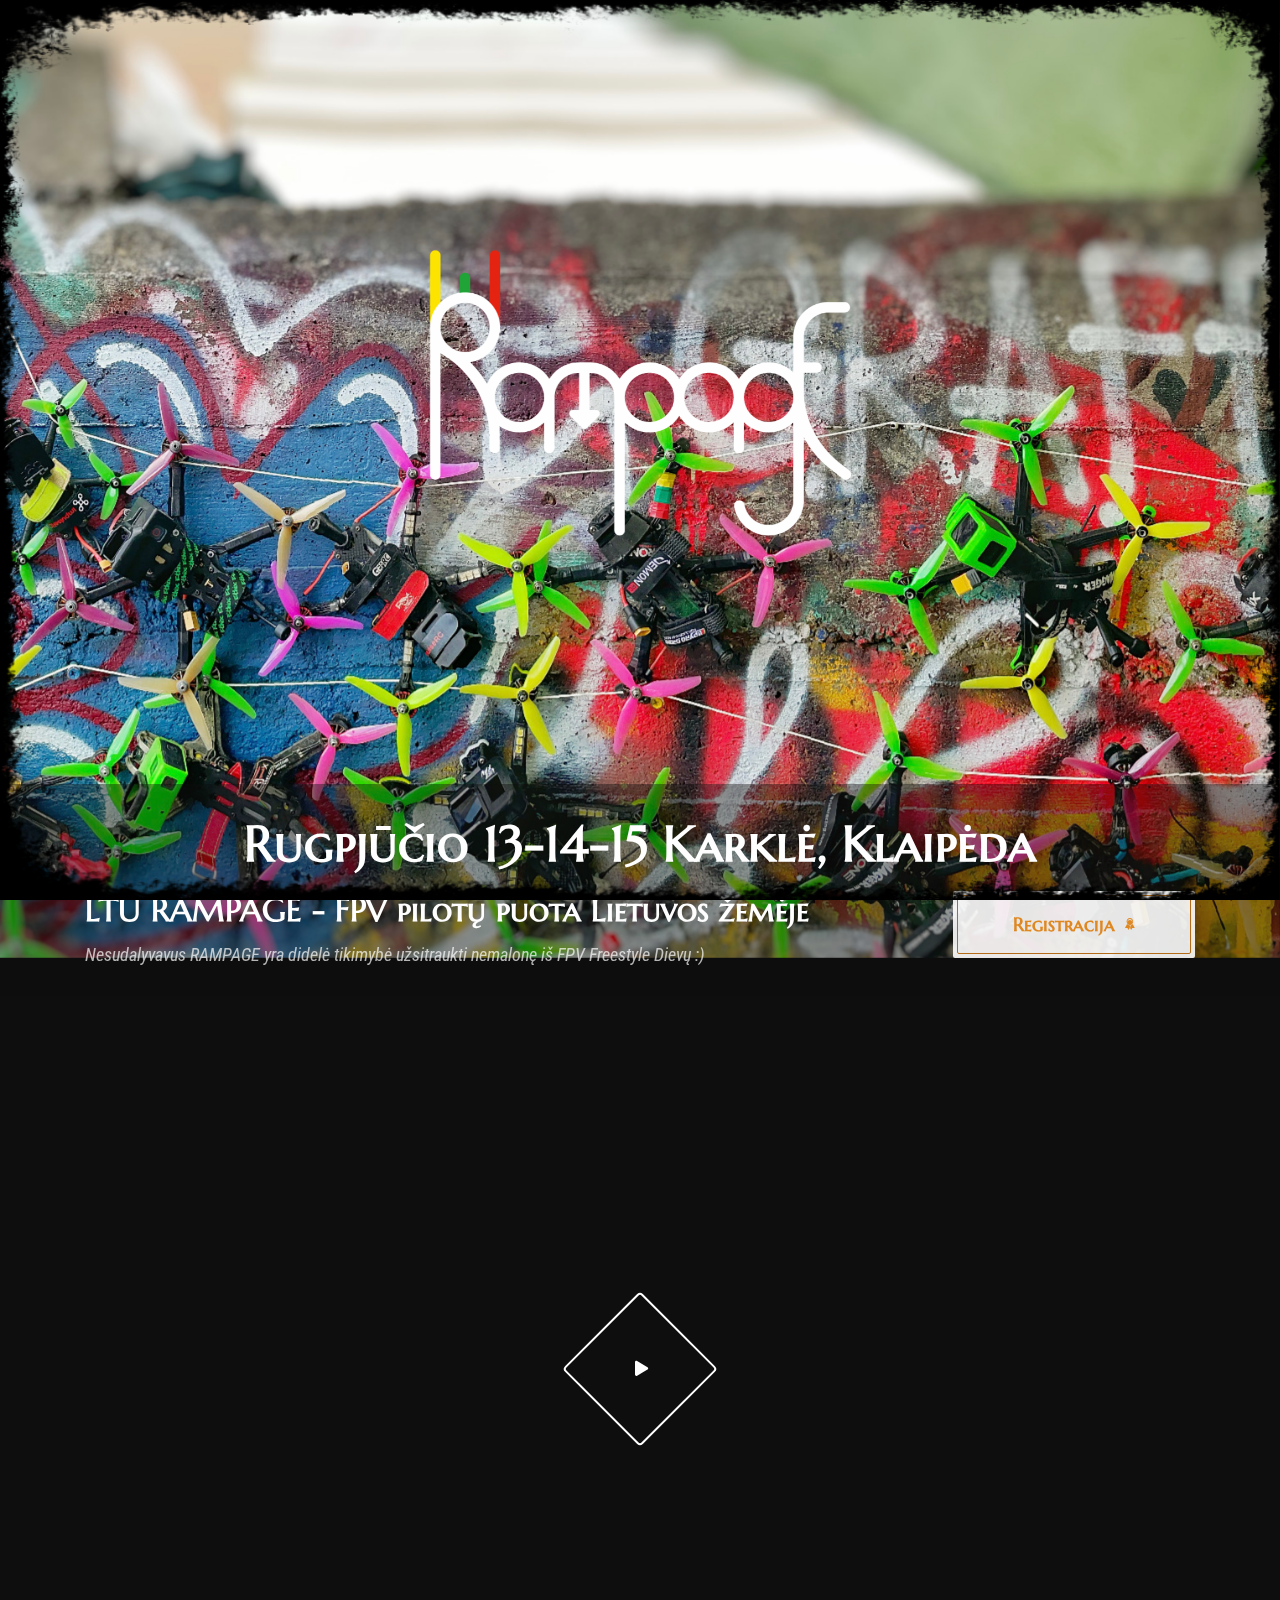
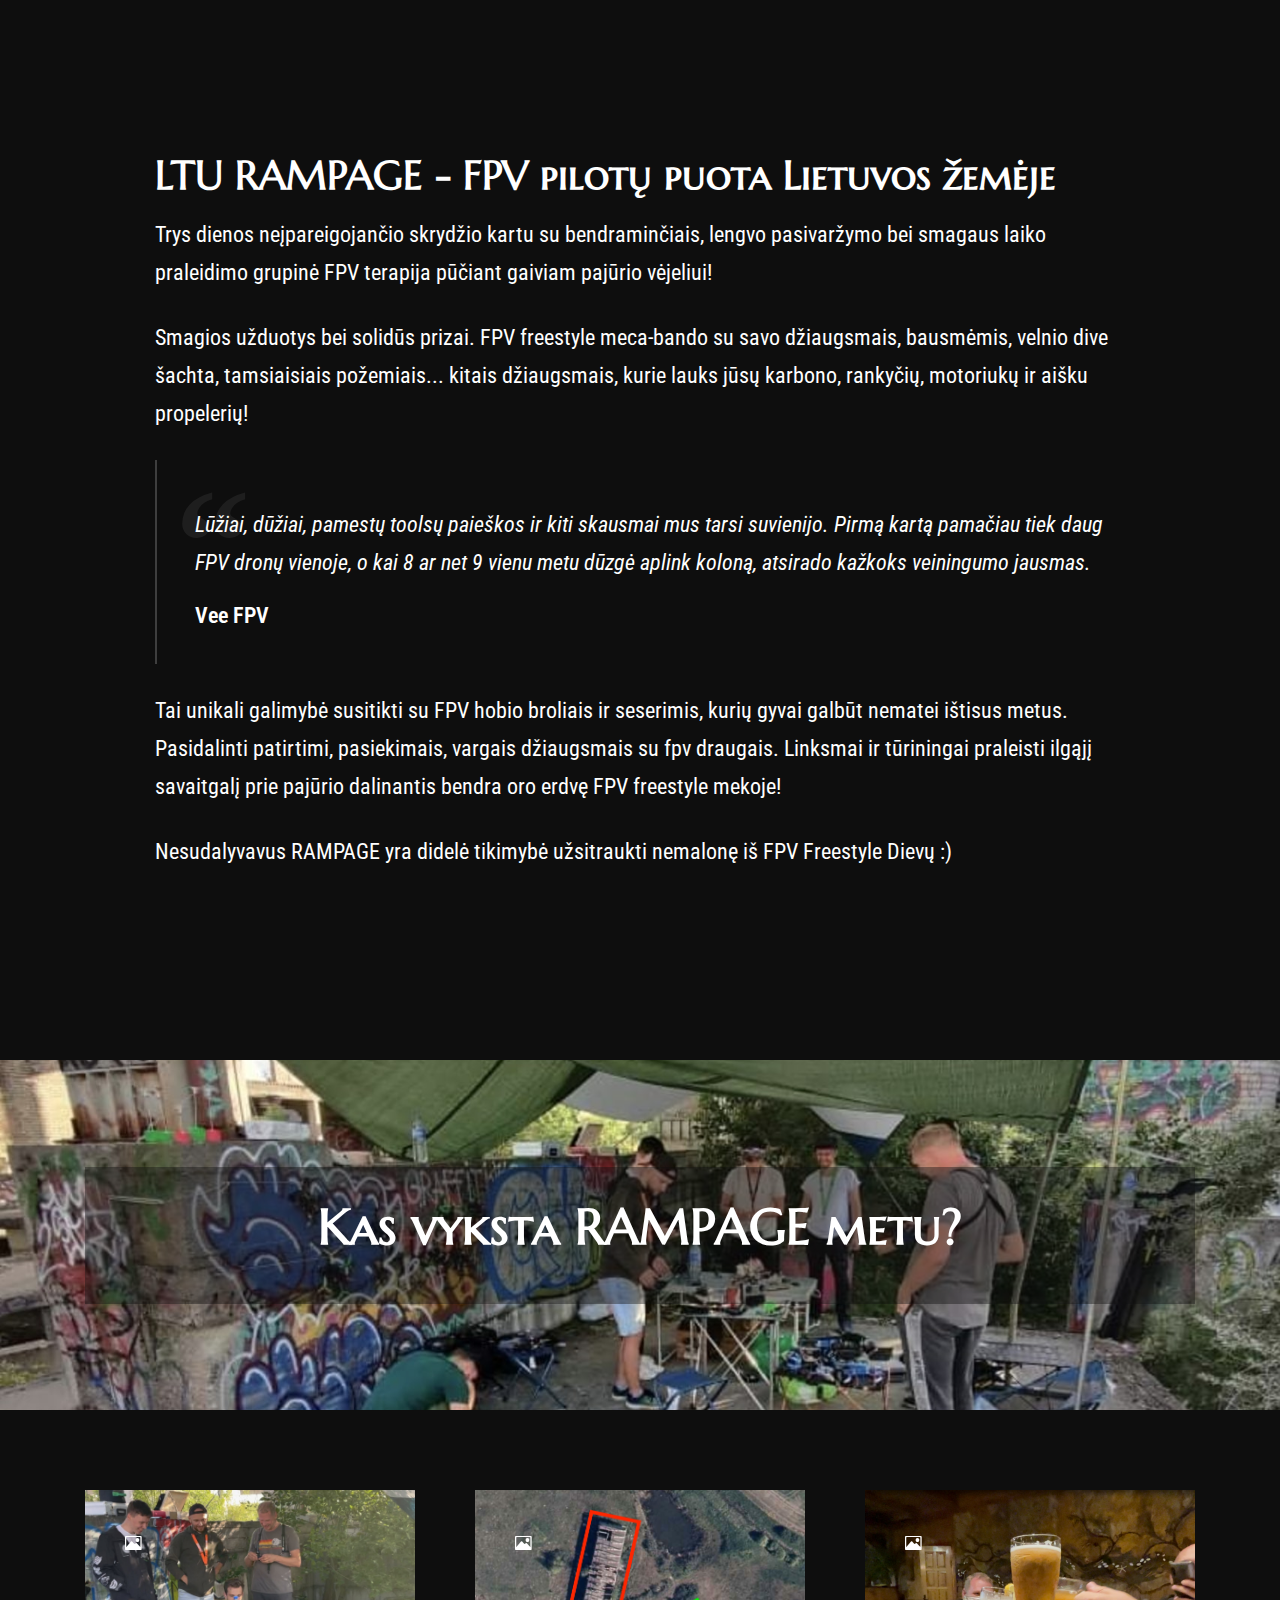
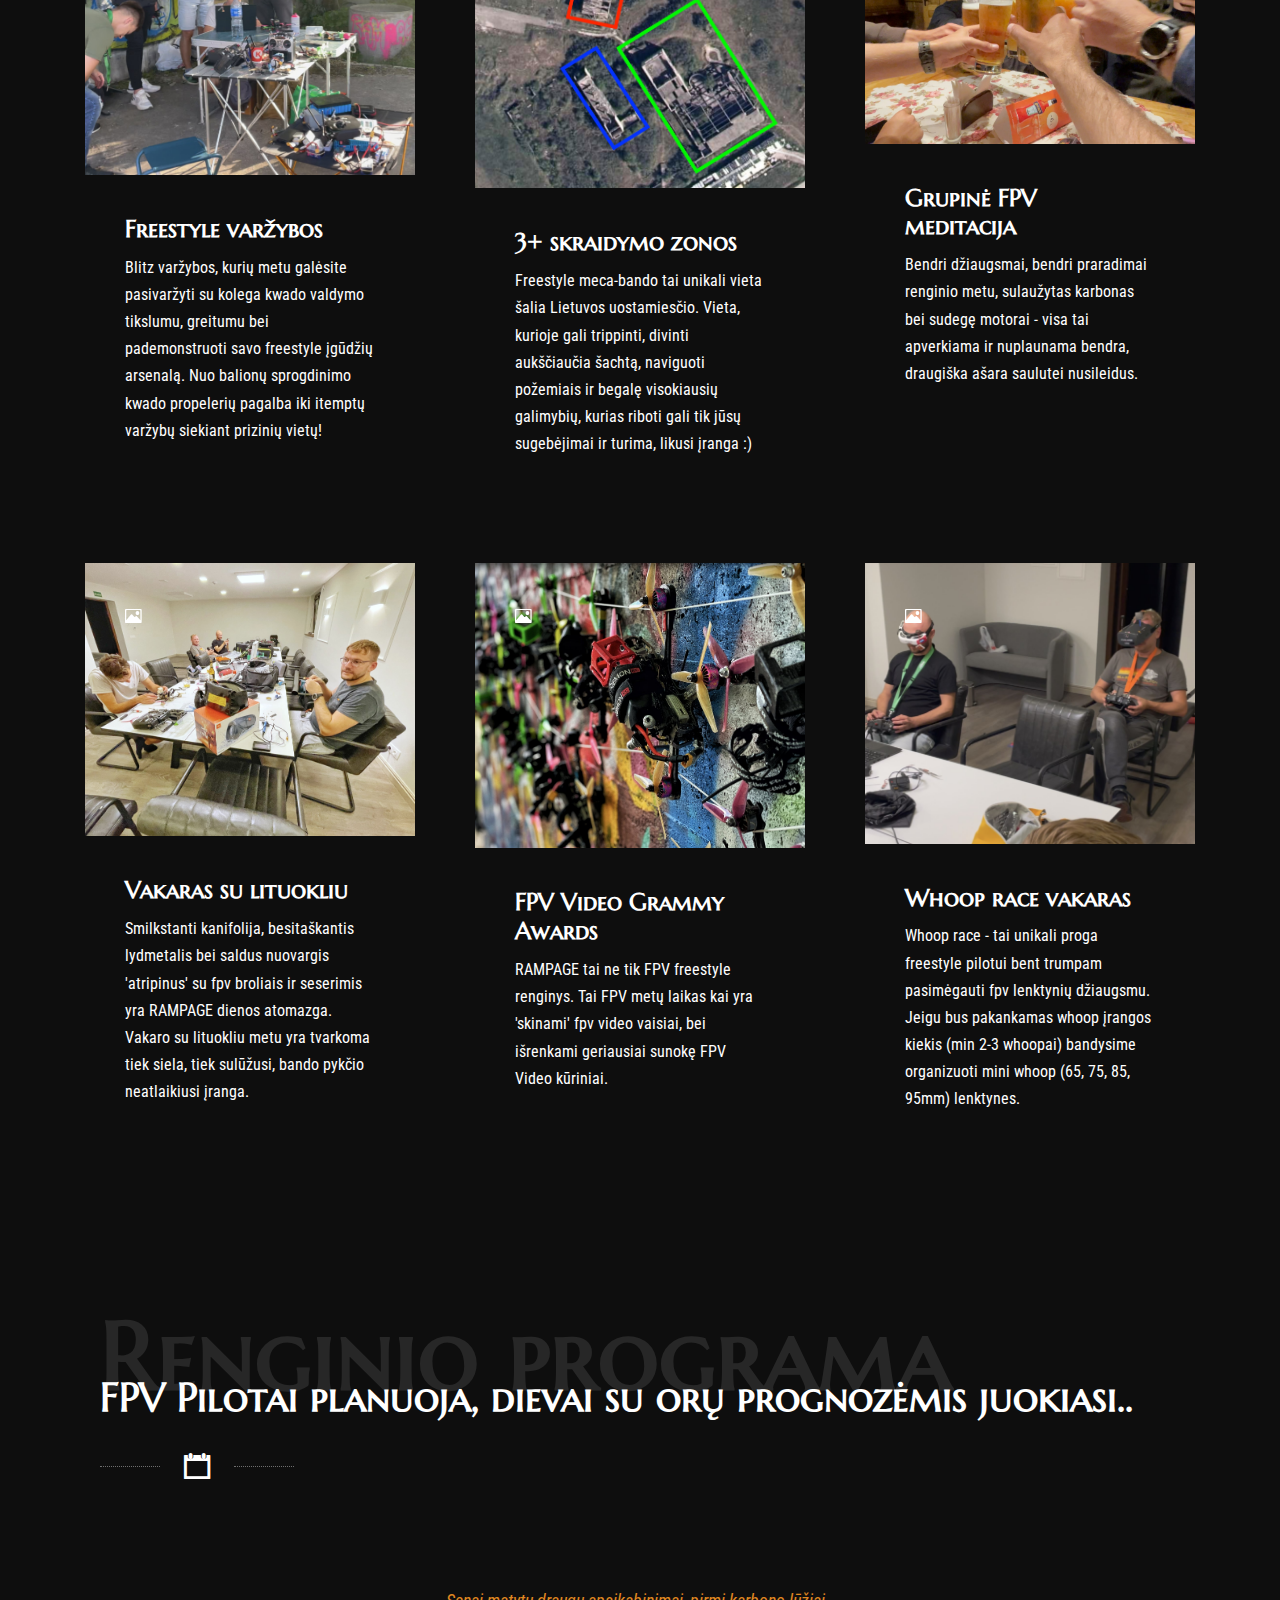
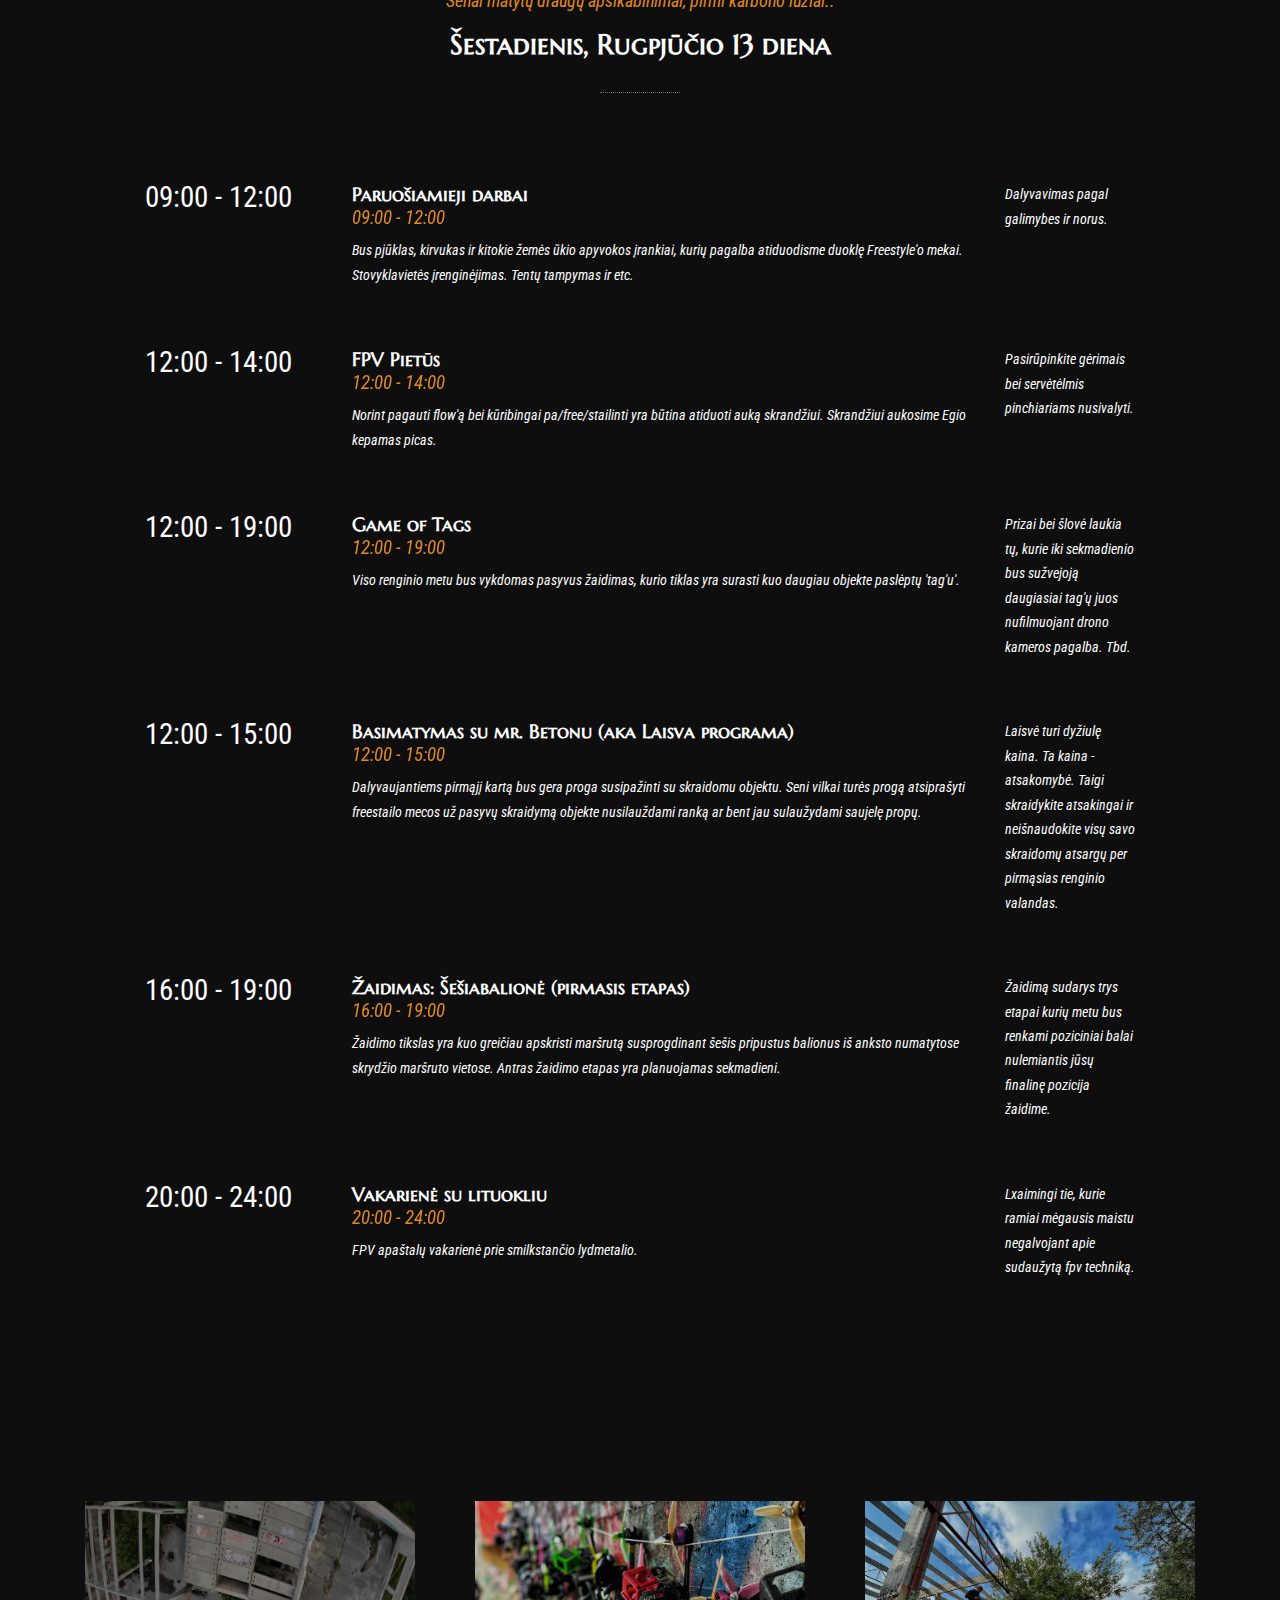
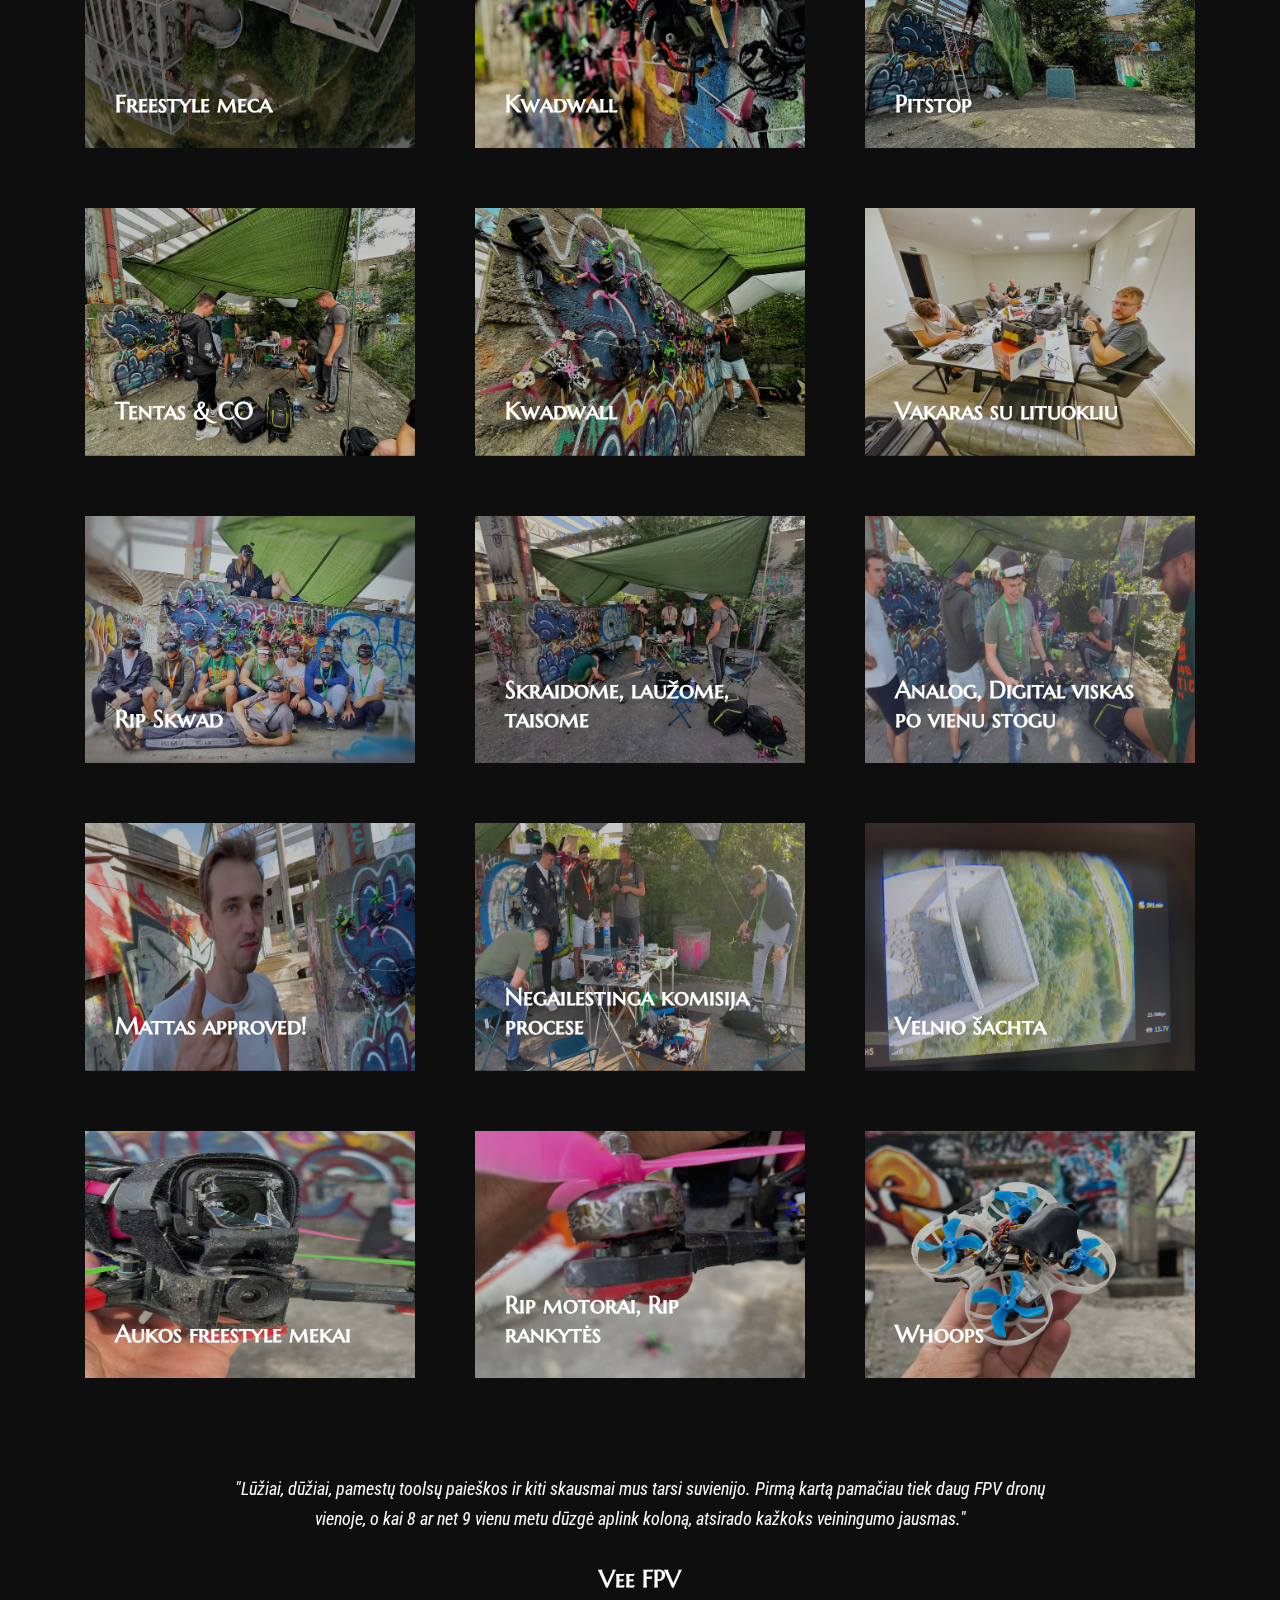
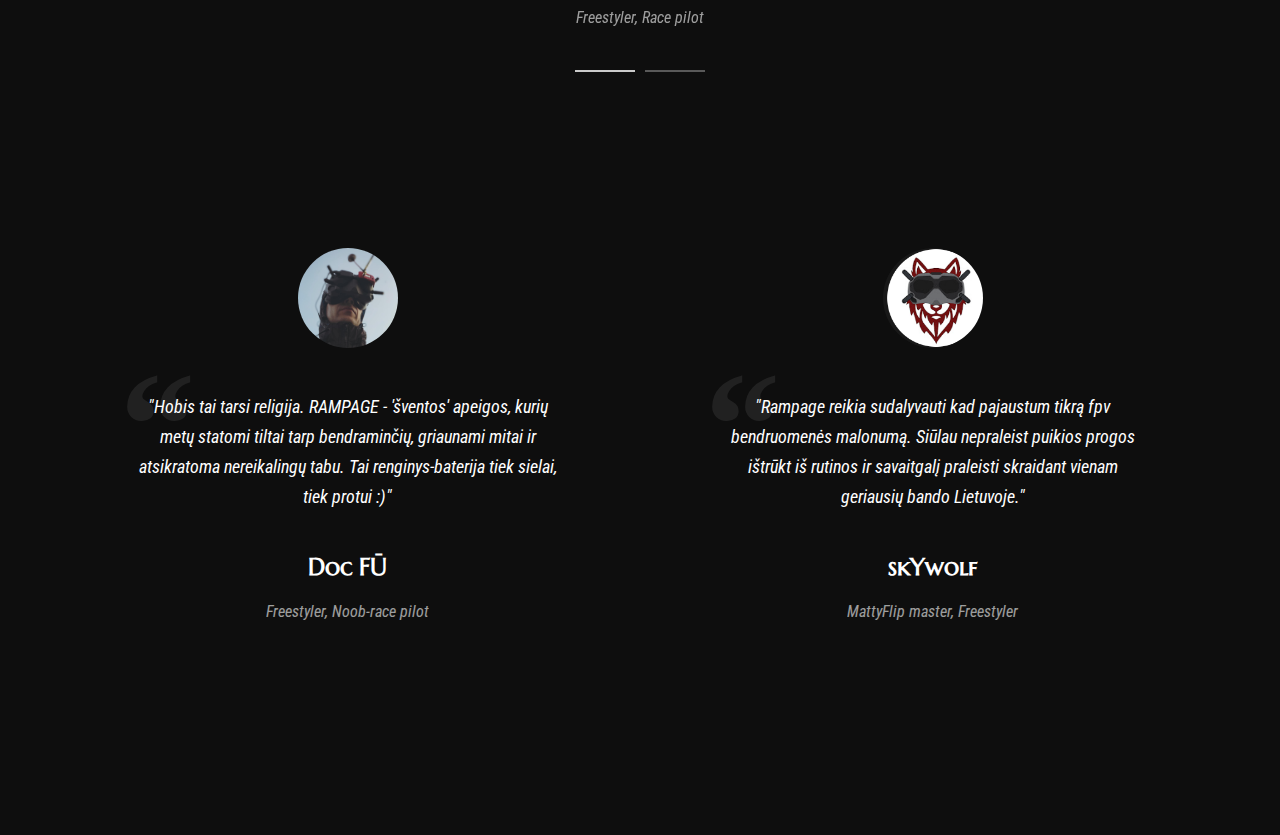
==== index.html @ 62bcc884 "added gallery" ====
<!DOCTYPE html>
<html lang="en">
    <head>
        <meta charset="utf-8">
        <meta http-equiv="X-UA-Compatible" content="IE=edge">
        <meta name="viewport" content="width=device-width, initial-scale=1">
        <meta name="description" content="">
        <meta name="author" content="_nK">
        <title>RAMPAGE2022</title>
        <link rel="icon" type="image/png" href="assets/images/favicon.png">
        <!-- START: Styles -->
        <!-- Google Fonts -->
        <link href="https://fonts.googleapis.com/css?family=Roboto+Condensed:300i,400,400i,700%7cMarcellus+SC" rel="stylesheet">
        <!-- Bootstrap -->
        <link rel="stylesheet" href="assets/vendor/bootstrap/dist/css/bootstrap.min.css">
        <!-- FontAwesome -->
        <script defer src="assets/vendor/fontawesome-free/js/all.js"></script>
        <script defer src="assets/vendor/fontawesome-free/js/v4-shims.js"></script>
        <!-- IonIcons -->
        <link rel="stylesheet" href="assets/vendor/ionicons/css/ionicons.min.css">
        <!-- Revolution Slider -->
        <link rel="stylesheet" href="assets/vendor/revolution/css/settings.css">
        <link rel="stylesheet" href="assets/vendor/revolution/css/layers.css">
        <link rel="stylesheet" href="assets/vendor/revolution/css/navigation.css">
        <!-- Flickity -->
        <link rel="stylesheet" href="assets/vendor/flickity/dist/flickity.min.css">
        <!-- Photoswipe -->
        <link rel="stylesheet" href="assets/vendor/photoswipe/dist/photoswipe.css">
        <link rel="stylesheet" href="assets/vendor/photoswipe/dist/default-skin/default-skin.css">
        <!-- DateTimePicker -->
        <link rel="stylesheet" href="assets/vendor/jquery-datetimepicker/build/jquery.datetimepicker.min.css">
        <!-- Summernote -->
        <link rel="stylesheet" href="assets/vendor/summernote/dist/summernote-bs4.css">
        <!-- GODLIKE -->
        <link rel="stylesheet" href="assets/css/godlike.css">
        <!-- Custom Styles -->
        <link rel="stylesheet" href="assets/css/custom.css">
        <!-- END: Styles -->
        <!-- jQuery -->
        <script src="assets/vendor/jquery/dist/jquery.min.js"></script>
    </head>
    <!--
    Additional Classes:
        .nk-page-boxed
-->
    <body>
        
        <div class="nk-page-background op-5" data-video="https://youtu.be/hkL0IQUJo0I" data-video-loop="true" data-video-mute="true" data-video-volume="0" data-video-start-time="0" data-video-end-time="0" data-video-pause-on-page-leave="true" style="background-image: url('assets/images/page-background.jpg');"></div>
        <!-- END: Page Background -->
        <!--
    START: Page Audio Background

    Additional Attributes:
        data-audio - URL to audio file
        data-audio-volume - audio volume (0-100)
        data-audio-autoplay - autoplay audio (true/false)
        data-audio-loop - loop audio (true/false)
        data-audio-pause-on-page-leave - pause video when the page not in focus (true/false)
-->
        <!-- END: Page Background -->
        <!-- START: Page Border -->
        <div class="nk-page-border">
            <div class="nk-page-border-t"></div>
            <div class="nk-page-border-r"></div>
            <div class="nk-page-border-b"></div>
            <div class="nk-page-border-l"></div>
        </div>
        <!-- END: Page Border -->
        <!--
    Additional Classes:
        .nk-header-opaque
-->
        <div class="nk-main">
            <!-- START: Header Title -->
            <!--
    Additional Classes:
        .nk-header-title-sm
        .nk-header-title-md
        .nk-header-title-lg
        .nk-header-title-xl
        .nk-header-title-full
        .nk-header-title-parallax
        .nk-header-title-parallax-opacity
        .nk-header-title-boxed
-->
            <div class="nk-header-title nk-header-title-lg nk-header-title-parallax nk-header-title-parallax-opacity">
                <div class="bg-image">
                    <img src="index.jpg" alt="" class="jarallax-img">
                </div>
                <div class="nk-header-table">
                    <div class="nk-header-table-cell">
                        <div class="container">
                            <div class="nk-image-box">
                                <img src="rampage-logo-white.png">
                            </div>
                        </div>
                    </div>
                </div>
                <div class="nk-header-text-bottom">
                    <div class="nk-breadcrumbs text-center">
                        <ul>
                            <h1 class="nk-sub-title-white-bg">Rugpjūčio 13-14-15
                                 Karklė, Klaipėda</h1>
                        </ul>
                    </div>
                    <div class="container">
                        <div class="row">
                            <div class="col-md-8 text-md-left">
                                <h2 class="nk-title">LTU RAMPAGE - FPV pilotų puota Lietuvos žemėje</h2>
                                <h3 class="nk-sub-title mb-0 text-white op-7">Nesudalyvavus RAMPAGE yra didelė tikimybė užsitraukti nemalonę iš FPV Freestyle Dievų :)</h3>
                            </div>
                            <div class="col-md-4 text-md-right">
                                <div class="nk-gap-2 d-md-none"></div>
                                <a href="#!" class="nk-btn nk-btn-x4 nk-btn-bg-white nk-btn-color-main-1" data-toggle="modal" data-target=".bd-example-modal-lg">
                                    <span>Registracija</span>
                                    <span class="icon"><i class="ion-ribbon-b"></i></span>
                                </a>
                            </div>
                        </div>
                    </div>
                </div>
            </div>
            <div class="nk-gap-6"></div>
            <div class="nk-gap-6"></div>
            <!-- END: Header Title -->
            <div class="container">
                <div class="row">
                    <div class="col-md-12 offset-md-0">
                        <div class="nk-blog-container nk-blog-container-offset">
                            <!-- START: Post -->
                            <div class="nk-blog-post nk-blog-post-single">
                                <div class="nk-plain-video" data-video="https://youtu.be/t2X3TTtGK7I"></div>
                                <!-- START: Post Text -->
                                <div class="nk-post-text mt-0">
                                    <h1 class="nk-sub-title-white-bg">LTU RAMPAGE - FPV pilotų puota Lietuvos žemėje</h1>
                                    
                                    <p>Trys dienos neįpareigojančio skrydžio kartu su bendraminčiais, lengvo pasivaržymo bei smagaus laiko praleidimo grupinė FPV terapija pūčiant gaiviam pajūrio vėjeliui!</p>
                                    <p>Smagios užduotys bei solidūs prizai. FPV freestyle meca-bando su savo džiaugsmais, bausmėmis, velnio dive šachta, tamsiaisiais požemiais... kitais džiaugsmais, kurie lauks jūsų karbono, rankyčių, motoriukų ir aišku propelerių!</p>
                                    <blockquote class="nk-blockquote">
                                        <div class="nk-blockquote-icon">“</div>
                                        <em>Lūžiai, dūžiai, pamestų toolsų paieškos ir kiti skausmai mus tarsi suvienijo. Pirmą kartą pamačiau tiek daug FPV dronų vienoje, o kai 8 ar net 9 vienu metu dūzgė aplink koloną, atsirado kažkoks veiningumo jausmas.</em>
                                        <div class="nk-blockquote-author">Vee FPV</div>
                                    </blockquote>
                                    <p>Tai unikali galimybė susitikti su FPV hobio broliais ir seserimis, kurių gyvai galbūt nematei ištisus metus. Pasidalinti patirtimi, pasiekimais, vargais džiaugsmais su fpv draugais. Linksmai ir tūriningai praleisti ilgąjį savaitgalį prie pajūrio dalinantis bendra oro erdvę FPV freestyle mekoje!</p>
                                    <p>Nesudalyvavus RAMPAGE yra didelė tikimybė užsitraukti nemalonę iš FPV Freestyle Dievų :)</p>
                                </div>
                                <!-- END: Comments -->
                            </div>
                            <!-- END: Post -->
                            <div class="nk-gap-4"></div>
                        </div>
                    </div>
                </div>
        </div>

        <div class="modal nk-modal fade bd-example-modal-lg" tabindex="-1" role="dialog" aria-labelledby="myLargeModalLabel" aria-hidden="true">
            <div class="modal-dialog modal-lg">
                <div class="modal-content">
                    <div class="modal-header">
                        <h4 class="modal-title nk-title" id="myLargeModalLabel">RAMPAGE 2022 Registracija</h4>
                        <button type="button" class="close" data-dismiss="modal" aria-label="Close">
                            <span class="ion-android-close"></span>
                        </button>
                    </div>
                    <div class="modal-body">
                        <blockquote class="nk-blockquote">
                            <div class="nk-blockquote-icon">“</div>
                            <em>Jeigu registracijos forma netelpa jūsų renginio ekrane, pabandykite atsidaryti formą atskirame lange paspausdami nuorodą:
                            <a href="https://forms.gle/nwpv8zDcSTe4wYtg9" target="blank" class="nav-link">https://forms.gle/nwpv8zDcSTe4wYtg9</a>      </em>  
                        </blockquote>
                        
                        <iframe src="https://docs.google.com/forms/d/e/1FAIpQLSd2x3orJkQb2RC1B3I9yXPIiezg3XnxVYIBF-ECfBvU48dRBQ/viewform?embedded=true" width="800px" height="800px" frameborder="0" marginheight="0" marginwidth="0">Loading…</iframe>
                    </div>
                </div>
            </div>
        </div>

        <div class="nk-gap-2"></div>

        <div class="nk-header-title nk-header-title-sm nk-header-title-parallax nk-header-title-parallax-opacity">
            <div class="bg-image">
                <img src="rampage_what_happens.jpg" alt="" class="jarallax-img">
            </div>
            <div class="nk-header-table">
                <div class="nk-header-table-cell">
                    <div class="container">
                        <div class="nk-header-text-bottom">
                            <div class="nk-breadcrumbs text-center">
                                <ul>
                                    <h1 class="nk-sub-title-white-bg">Kas vyksta RAMPAGE metu?</h1>
                                </ul>
                            </div>
                        </div>
                    </div>
                </div>
            </div>
        </div>

        <!-- END: Header Title -->
        <div class="container">
            <div class="nk-gap-4"></div>
            <!-- START: Posts List -->
            <div class="nk-blog-grid-3">
                <!-- START: Post -->
                <div class="nk-blog-post">
                    <div class="nk-post-thumb">
                        <div class="nk-post-type"><span class="ion-image"></span></div>
                            <img src="event_1.jpg" alt="" class="nk-img-stretch">
                        </div>
                        <div class="nk-post-content">
                        <h2 class="nk-post-title h4">
                            Freestyle varžybos
                        </h2>
                        <div class="nk-post-text">
                            <p>Blitz varžybos, kurių metu galėsite pasivaržyti su kolega kwado valdymo tikslumu, greitumu bei pademonstruoti savo freestyle įgūdžių arsenalą. Nuo balionų sprogdinimo kwado propelerių pagalba iki itemptų varžybų siekiant prizinių vietų! </p>
                        </div>
                    </div>
                </div>

                <div class="nk-blog-post">
                    <div class="nk-post-thumb">
                        <div class="nk-post-type"><span class="ion-image"></span></div>
                            <img src="event_2.jpg" alt="" class="nk-img-stretch">
                        </div>
                        <div class="nk-post-content">
                        <h2 class="nk-post-title h4">
                            3+ skraidymo zonos
                        </h2>
                        <div class="nk-post-text">
                            <p>Freestyle meca-bando tai unikali vieta šalia Lietuvos uostamiesčio. Vieta, kurioje gali trippinti, divinti aukščiaučia šachtą, naviguoti požemiais ir begalę visokiausių galimybių, kurias riboti gali tik jūsų sugebėjimai ir turima, likusi įranga :)</p>
                        </div>
                    </div>
                </div>

                <div class="nk-blog-post">
                    <div class="nk-post-thumb">
                        <div class="nk-post-type"><span class="ion-image"></span></div>
                            <img src="event_3.jpg" alt="" class="nk-img-stretch">
                        </div>
                        <div class="nk-post-content">
                        <h2 class="nk-post-title h4">
                            Grupinė FPV meditacija
                        </h2>
                        <div class="nk-post-text">
                            <p>Bendri džiaugsmai, bendri praradimai renginio metu, sulaužytas karbonas bei sudegę motorai - visa tai apverkiama ir nuplaunama bendra, draugiška ašara saulutei nusileidus.</p>
                        </div>
                    </div>
                </div>

                <div class="nk-blog-post">
                    <div class="nk-post-thumb">
                        <div class="nk-post-type"><span class="ion-image"></span></div>
                            <img src="event_4.jpg" alt="" class="nk-img-stretch">
                        </div>
                        <div class="nk-post-content">
                        <h2 class="nk-post-title h4">
                            Vakaras su lituokliu
                        </h2>
                        <div class="nk-post-text">
                            <p>Smilkstanti kanifolija, besitaškantis lydmetalis bei saldus nuovargis 'atripinus' su fpv broliais ir seserimis yra RAMPAGE dienos atomazga. Vakaro su lituokliu metu yra tvarkoma tiek siela, tiek sulūžusi, bando pykčio neatlaikiusi įranga.</p>
                        </div>
                    </div>
                </div>

                <div class="nk-blog-post">
                    <div class="nk-post-thumb">
                        <div class="nk-post-type"><span class="ion-image"></span></div>
                            <img src="event_5.jpg" alt="" class="nk-img-stretch">
                        </div>
                        <div class="nk-post-content">
                        <h2 class="nk-post-title h4">
                            FPV Video Grammy Awards
                        </h2>
                        <div class="nk-post-text">
                            <p>RAMPAGE tai ne tik FPV freestyle renginys. Tai FPV metų laikas kai yra 'skinami' fpv video vaisiai, bei išrenkami geriausiai sunokę FPV Video kūriniai.</p>
                        </div>
                    </div>
                </div>

                <div class="nk-blog-post">
                    <div class="nk-post-thumb">
                        <div class="nk-post-type"><span class="ion-image"></span></div>
                            <img src="event_6.jpg" alt="" class="nk-img-stretch">
                        </div>
                        <div class="nk-post-content">
                        <h2 class="nk-post-title h4">
                            Whoop race vakaras
                        </h2>
                        <div class="nk-post-text">
                            <p>Whoop race - tai unikali proga freestyle pilotui bent trumpam pasimėgauti fpv lenktynių džiaugsmu. Jeigu bus pakankamas whoop įrangos kiekis (min 2-3 whoopai) bandysime organizuoti mini whoop (65, 75, 85, 95mm) lenktynes.</p>
                        </div>
                    </div>
                </div>
            </div>
        </div>

            <div class="container">
                <div class="nk-box bg-dark-1 text-white">
                    <div class="nk-gap-4"></div>
                    <div class="container">
                        <div class="text-left">
                            <h2 class="nk-title-back">Renginio programa</h2>
                            <h3 class="nk-title h1">FPV Pilotai planuoja, dievai su orų prognozėmis juokiasi..</h3>
                            <div class="nk-title-sep-icon">
                                <span class="icon"><span class="ion-calendar"></span></span>
                            </div>
                        </div>
                    </div>
                </div>
                    
                <!-- Sestadienis-->
                    <div class="nk-box bg-dark-1 text-white">
                        <div class="nk-gap-4"></div>
                        <div class="container">
                            <div class="text-center">
                                <h4 class="nk-sub-title">Senai matytų draugų apsikabinimai, pirmi karbono lūžiai..</h4>
                                <h2 class="nk-title h3">Šestadienis, Rugpjūčio 13 diena</h2>
                                <div class="nk-title-sep"></div>
                            </div>
                        </div>
                    </div>
                    <!-- START: Forums List -->
                    <ul class="nk-forum">
                        <li>
                            <div class="nk-forum-icon">
                                <span class="nk-forum-count">09:00 - 12:00</span>
                            </div>
                            <div class="nk-forum-title">
                                <h3><a href="forum-topics.html">Paruošiamieji darbai</a></h3>
                                <h4 class="nk-sub-title">09:00 - 12:00</h4>
                                <div class="nk-forum-title-sub">Bus pjūklas, kirvukas ir kitokie žemės ūkio apyvokos įrankiai, kurių pagalba atiduodisme duoklę Freestyle'o mekai. Stovyklavietės įrenginėjimas. Tentų tampymas ir etc.</div>
                            </div>
                            <div class="nk-forum-activity">
                                <div class="nk-forum-activity-date"> Dalyvavimas pagal galimybes ir norus.</div>
                            </div>
                        </li>
                        <li>
                            <div class="nk-forum-icon">
                                <span class="nk-forum-count">12:00 - 14:00</span>
                            </div>
                            <div class="nk-forum-title">
                                <h3><a href="forum-topics.html">FPV Pietūs</a></h3>
                                <h4 class="nk-sub-title">12:00 - 14:00</h4>
                                <div class="nk-forum-title-sub">Norint pagauti flow'ą bei kūribingai pa/free/stailinti yra būtina atiduoti auką skrandžiui. Skrandžiui aukosime Egio kepamas picas.</div>
                            </div>
                            <div class="nk-forum-activity">
                                <div class="nk-forum-activity-date"> Pasirūpinkite gėrimais bei servėtėlmis pinchiariams nusivalyti.</div>
                            </div>
                        </li>
                        <li>
                            <div class="nk-forum-icon">
                                <span class="nk-forum-count">12:00 - 19:00</span>
                            </div>
                            <div class="nk-forum-title">
                                <h3><a href="forum-topics.html">Game of Tags</a></h3>
                                <h4 class="nk-sub-title">12:00 - 19:00</h4>
                                <div class="nk-forum-title-sub">Viso renginio metu bus vykdomas pasyvus žaidimas, kurio tiklas yra surasti kuo daugiau objekte paslėptų 'tag'u'.</div>
                            </div>
                            <div class="nk-forum-activity">
                                <div class="nk-forum-activity-date"> Prizai bei šlovė laukia tų, kurie iki sekmadienio bus sužvejoją daugiasiai tag'ų juos nufilmuojant drono kameros pagalba. Tbd.</div>
                            </div>
                        </li>
                        <li>
                            <div class="nk-forum-icon">
                                <span class="nk-forum-count">12:00 - 15:00</span>
                            </div>
                            <div class="nk-forum-title">
                                <h3><a href="forum-topics.html">Basimatymas su mr. Betonu (aka Laisva programa)</a></h3>
                                <h4 class="nk-sub-title">12:00 - 15:00</h4>
                                <div class="nk-forum-title-sub">Dalyvaujantiems pirmąjį kartą bus gera proga susipažinti su skraidomu objektu. Seni vilkai turės progą atsiprašyti freestailo mecos už pasyvų skraidymą objekte nusilauždami ranką ar bent jau sulaužydami saujelę propų.</div>
                            </div>
                            <div class="nk-forum-activity">
                                <div class="nk-forum-activity-date"> Laisvė turi dyžiulę kaina. Ta kaina - atsakomybė. Taigi skraidykite atsakingai ir neišnaudokite visų savo skraidomų atsargų per pirmąsias renginio valandas. </div>
                            </div>
                        </li>
                        <li>
                            <div class="nk-forum-icon">
                                <span class="nk-forum-count">16:00 - 19:00</span>
                            </div>
                            <div class="nk-forum-title">
                                <h3><a href="forum-topics.html">Žaidimas: Šešiabalionė (pirmasis etapas)</a></h3>
                                <h4 class="nk-sub-title">16:00 - 19:00</h4>
                                <div class="nk-forum-title-sub">Žaidimo tikslas yra kuo greičiau apskristi maršrutą susprogdinant šešis pripustus balionus iš anksto numatytose skrydžio maršruto vietose. Antras žaidimo etapas yra planuojamas sekmadieni.</div>
                            </div>
                            <div class="nk-forum-activity">
                                <div class="nk-forum-activity-date"> Žaidimą sudarys trys etapai kurių metu bus renkami poziciniai balai nulemiantis jūsų finalinę pozicija žaidime.</div>
                            </div>
                        </li>
                        <li>
                            <div class="nk-forum-icon">
                                <span class="nk-forum-count">20:00 - 24:00</span>
                            </div>
                            <div class="nk-forum-title">
                                <h3><a href="forum-topics.html">Vakarienė su lituokliu</a></h3>
                                <h4 class="nk-sub-title">20:00 - 24:00</h4>
                                <div class="nk-forum-title-sub">FPV apaštalų vakarienė prie smilkstančio lydmetalio.</div>
                            </div>
                            <div class="nk-forum-activity">
                                <div class="nk-forum-activity-date"> Lxaimingi tie, kurie ramiai mėgausis maistu negalvojant apie sudaužytą fpv techniką.</div>
                            </div>
                        </li>
                    </ul>
                    <!-- Sestadienis-->

                    <!-- Sekmadienis-->
                    
                    <!-- Sekmadienis-->

                    <!-- Pirmadienis-->
                   
                    <!-- Pirmadienis-->

                    <!-- END: Forums List -->
                    <div class="nk-gap-4"></div>
            </div>

            <div class="nk-gap-4"></div>

            <div class="container">
                <div class="row vertical-gap lg-gap">
                    <!-- START: Image Box 1 -->
                    <div class="col-md-6 col-lg-4">
                        <div class="nk-image-box-2">
                            <img src="assets/gallery/rampage_2022_gallery_00000.jpg" alt="">
                            <div class="nk-image-box-overlay nk-image-box-bottom">
                                <div>
                                    <h3 class="nk-image-box-title h4">Freestyle meca</h3>
                                </div>
                            </div>
                        </div>
                    </div>
                    <div class="col-md-6 col-lg-4">
                        <div class="nk-image-box-2">
                            <img src="assets/gallery/rampage_2022_gallery_00001.jpg" alt="">
                            <div class="nk-image-box-overlay nk-image-box-bottom">
                                <div>
                                    <h3 class="nk-image-box-title h4">Kwadwall</h3>
                                </div>
                            </div>
                        </div>
                    </div>
                    <div class="col-md-6 col-lg-4">
                        <div class="nk-image-box-2">
                            <img src="assets/gallery/rampage_2022_gallery_00002.jpg" alt="">
                            <div class="nk-image-box-overlay nk-image-box-bottom">
                                <div>
                                    <h3 class="nk-image-box-title h4">Pitstop</h3>
                                </div>
                            </div>
                        </div>
                    </div>
                    <!-- END: Image Box 1 -->
                    <!-- START: Image Box 2 -->
                    <div class="col-md-6 col-lg-4">
                        <div class="nk-image-box-2">
                            <img src="assets/gallery/rampage_2022_gallery_00004.jpg" alt="">
                            <div class="nk-image-box-overlay nk-image-box-bottom">
                                <div>
                                    <h3 class="nk-image-box-title h4">Tentas & CO</h3>
                                </div>
                            </div>
                        </div>
                    </div>
                    <div class="col-md-6 col-lg-4">
                        <div class="nk-image-box-2">
                            <img src="assets/gallery/rampage_2022_gallery_00005.jpg" alt="">
                            <div class="nk-image-box-overlay nk-image-box-bottom">
                                <div>
                                    <h3 class="nk-image-box-title h4">Kwadwall</h3>
                                </div>
                            </div>
                        </div>
                    </div>
                    <div class="col-md-6 col-lg-4">
                        <div class="nk-image-box-2">
                            <img src="assets/gallery/rampage_2022_gallery_00006.jpg" alt="">
                            <div class="nk-image-box-overlay nk-image-box-bottom">
                                <div>
                                    <h3 class="nk-image-box-title h4">Vakaras su lituokliu</h3>
                                </div>
                            </div>
                        </div>
                    </div>
                    <!-- END: Image Box 2 -->
                    <!-- START: Image Box 3 -->
                    <div class="col-md-6 col-lg-4">
                        <div class="nk-image-box-2">
                            <img src="assets/gallery/rampage_2022_gallery_00007.jpg" data-from='1.1' alt="">
                            <div class="nk-image-box-overlay nk-image-box-bottom">
                                <div>
                                    <h3 class="nk-image-box-title h4">Rip Skwad</h3>
                                </div>
                            </div>
                        </div>
                    </div>
                    <div class="col-md-6 col-lg-4">
                        <div class="nk-image-box-2">
                            <img src="assets/gallery/rampage_2022_gallery_00008.jpg" data-from='1.1' alt="">
                            <div class="nk-image-box-overlay nk-image-box-bottom">
                                <div>
                                    <h3 class="nk-image-box-title h4">Skraidome, laužome, taisome</h3>
                                </div>
                            </div>
                        </div>
                    </div>
                    <div class="col-md-6 col-lg-4">
                        <div class="nk-image-box-2">
                            <img src="assets/gallery/rampage_2022_gallery_00009.jpg" data-from='1.1' alt="">
                            <div class="nk-image-box-overlay nk-image-box-bottom">
                                <div>
                                    <h3 class="nk-image-box-title h4">Analog, Digital viskas po vienu stogu</h3>
                                </div>
                            </div>
                        </div>
                    </div>
                    <!-- END: Image Box 3 -->
                    <!-- START: Image Box 4 -->
                    <div class="col-md-6 col-lg-4">
                        <div class="nk-image-box-2">
                            <img src="assets/gallery/rampage_2022_gallery_00010.jpg" data-from='1.1' alt="">
                            <div class="nk-image-box-overlay nk-image-box-bottom">
                                <div>
                                    <h3 class="nk-image-box-title h4">Mattas approved!</h3>
                                </div>
                            </div>
                        </div>
                    </div>
                    <div class="col-md-6 col-lg-4">
                        <div class="nk-image-box-2">
                            <img src="assets/gallery/rampage_2022_gallery_00011.jpg" data-from='1.1' alt="">
                            <div class="nk-image-box-overlay nk-image-box-bottom">
                                <div>
                                    <h3 class="nk-image-box-title h4">Negailestinga komisija procese</h3>
                                </div>
                            </div>
                        </div>
                    </div>
                    <div class="col-md-6 col-lg-4">
                        <div class="nk-image-box-2">
                            <img src="assets/gallery/rampage_2022_gallery_00012.jpg" data-from='1.1' alt="">
                            <div class="nk-image-box-overlay nk-image-box-bottom">
                                <div>
                                    <h3 class="nk-image-box-title h4">Velnio šachta</h3>
                                </div>
                            </div>
                        </div>
                    </div>
                    <!-- END: Image Box 4 -->
                    <!-- START: Image Box 6 -->
                    <div class="col-md-6 col-lg-4">
                        <div class="nk-image-box-2">
                            <img src="assets/gallery/rampage_2022_gallery_00013.jpg" data-from='1.1' alt="">
                            <div class="nk-image-box-overlay nk-image-box-bottom">
                                <div>
                                    <h3 class="nk-image-box-title h4">Aukos freestyle mekai</h3>
                                </div>
                            </div>
                        </div>
                    </div>
                    <div class="col-md-6 col-lg-4">
                        <div class="nk-image-box-2">
                            <img src="assets/gallery/rampage_2022_gallery_00014.jpg" data-from='1.1' alt="">
                            <div class="nk-image-box-overlay nk-image-box-bottom">
                                <div>
                                    <h3 class="nk-image-box-title h4">Rip motorai, Rip rankytės</h3>
                                </div>
                            </div>
                        </div>
                    </div>
                    <div class="col-md-6 col-lg-4">
                        <div class="nk-image-box-2">
                            <img src="assets/gallery/rampage_2022_gallery_00015.jpg" data-from='1.1' alt="">
                            <div class="nk-image-box-overlay nk-image-box-bottom">
                                <div>
                                    <h3 class="nk-image-box-title h4">Whoops</h3>
                                </div>
                            </div>
                        </div>
                    </div>
                    <!-- END: Image Box 6 -->
                </div>
            </div>

        <!-- END: Header Title -->
        <div class="nk-box">
            <div class="nk-gap-4"></div>
            <div class="nk-carousel-2 nk-carousel-x1" data-autoplay="12000" data-dots="true">
                <div class="nk-carousel-inner">
                    <div>
                        <div>
                            <div class="row">
                                <div class="col-md-8 offset-md-2">
                                    <blockquote class="nk-testimonial">
                                        <div class="nk-testimonial-body">
                                            <em>"Lūžiai, dūžiai, pamestų toolsų paieškos ir kiti skausmai mus tarsi suvienijo. Pirmą kartą pamačiau tiek daug FPV dronų vienoje, o kai 8 ar net 9 vienu metu dūzgė aplink koloną, atsirado kažkoks veiningumo jausmas."</em>
                                        </div>
                                        <div class="nk-testimonial-name h4">Vee FPV</div>
                                        <div class="nk-testimonial-source">Freestyler, Race pilot</div>
                                    </blockquote>
                                </div>
                            </div>
                        </div>
                    </div>
                    <div>
                        <div>
                            <div class="row">
                                <div class="col-md-8 offset-md-2">
                                    <blockquote class="nk-testimonial">
                                        <div class="nk-testimonial-body">
                                            <em>"Na bus blogai jeigu suvažiuos 20 snukių, tada nepaskraidysim"</em>
                                        </div>
                                        <div class="nk-testimonial-name h4">Saulius FPV</div>
                                        <div class="nk-testimonial-source">Freestyler</div>
                                    </blockquote>
                                </div>
                            </div>
                        </div>
                    </div>
                </div>
            </div>
            <div class="nk-gap-4"></div>
        </div>

        <div class="nk-box">
            <div class="nk-gap-4"></div>
            <div class="container">
                <div class="row vertical-gap lg-gap">
                    <div class="col-md-6">
                        <blockquote class="nk-testimonial-2">
                            <div class="nk-testimonial-photo" style="background-image: url('docfu.jpeg');"></div>
                            <div class="nk-testimonial-body">
                                <em>"Hobis tai tarsi religija. RAMPAGE - 'šventos' apeigos, kurių metų statomi tiltai tarp bendraminčių, griaunami mitai ir atsikratoma nereikalingų tabu. Tai renginys-baterija tiek sielai, tiek protui :)"</em>
                            </div>
                            <div class="nk-testimonial-name h4">Doc FŪ</div>
                            <div class="nk-testimonial-source">Freestyler, Noob-race pilot</div>
                        </blockquote>
                    </div>
                    <div class="col-md-6">
                        <blockquote class="nk-testimonial-2">
                            <div class="nk-testimonial-photo" style="background-image: url('matas.png');"></div>
                            <div class="nk-testimonial-body">
                                <em>"Rampage reikia sudalyvauti kad pajaustum tikrą fpv bendruomenės malonumą. Siūlau nepraleist puikios progos ištrūkt iš rutinos ir savaitgalį praleisti skraidant vienam geriausių bando Lietuvoje."</em>
                            </div>
                            <div class="nk-testimonial-name h4">skYwolf</div>
                            <div class="nk-testimonial-source">MattyFlip master, Freestyler</div>
                        </blockquote>
                    </div>
                </div>
            </div>
            <div class="nk-gap-4"></div>
            <div class="nk-gap-4"></div>
        </div>
    
        <!-- START: Scripts -->
        <!-- Object Fit Polyfill -->
        <script src="assets/vendor/object-fit-images/dist/ofi.min.js"></script>
        <!-- GSAP -->
        <script src="assets/vendor/gsap/dist/gsap.min.js"></script>
        <script src="assets/vendor/gsap/dist/ScrollToPlugin.min.js"></script>
        <!-- Popper -->
        <script src="assets/vendor/popper.js/dist/umd/popper.min.js"></script>
        <!-- Bootstrap -->
        <script src="assets/vendor/bootstrap/dist/js/bootstrap.min.js"></script>
        <!-- Sticky Kit -->
        <script src="assets/vendor/sticky-kit/dist/sticky-kit.min.js"></script>
        <!-- Jarallax -->
        <script src="assets/vendor/jarallax/dist/jarallax.min.js"></script>
        <script src="assets/vendor/jarallax/dist/jarallax-video.min.js"></script>
        <!-- imagesLoaded -->
        <script src="assets/vendor/imagesloaded/imagesloaded.pkgd.min.js"></script>
        <!-- Flickity -->
        <script src="assets/vendor/flickity/dist/flickity.pkgd.min.js"></script>
        <!-- Isotope -->
        <script src="assets/vendor/isotope-layout/dist/isotope.pkgd.min.js"></script>
        <!-- Photoswipe -->
        <script src="assets/vendor/photoswipe/dist/photoswipe.min.js"></script>
        <script src="assets/vendor/photoswipe/dist/photoswipe-ui-default.min.js"></script>
        <!-- Typed.js -->
        <script src="assets/vendor/typed.js/lib/typed.min.js"></script>
        <!-- Jquery Validation -->
        <script src="assets/vendor/jquery-validation/dist/jquery.validate.min.js"></script>
        <!-- Jquery Countdown + Moment -->
        <script src="assets/vendor/jquery-countdown/dist/jquery.countdown.min.js"></script>
        <script src="assets/vendor/moment/min/moment.min.js"></script>
        <script src="assets/vendor/moment-timezone/builds/moment-timezone-with-data.min.js"></script>
        <!-- Hammer.js -->
        <script src="assets/vendor/hammerjs/hammer.min.js"></script>
        <!-- NanoSroller -->
        <script src="assets/vendor/nanoscroller/bin/javascripts/jquery.nanoscroller.js"></script>
        <!-- SoundManager2 -->
        <script src="assets/vendor/soundmanager2/script/soundmanager2-nodebug-jsmin.js"></script>
        <!-- DateTimePicker -->
        <script src="assets/vendor/jquery-datetimepicker/build/jquery.datetimepicker.full.min.js"></script>
        <!-- Revolution Slider -->
        <script src="assets/vendor/revolution/js/jquery.themepunch.tools.min.js"></script>
        <script src="assets/vendor/revolution/js/jquery.themepunch.revolution.min.js"></script>
        <script src="assets/vendor/revolution/js/extensions/revolution.extension.video.min.js"></script>
        <script src="assets/vendor/revolution/js/extensions/revolution.extension.carousel.min.js"></script>
        <script src="assets/vendor/revolution/js/extensions/revolution.extension.navigation.min.js"></script>
        <!-- Keymaster -->
        <script src="assets/vendor/keymaster/keymaster.js"></script>
        <!-- Summernote -->
        <script src="assets/vendor/summernote/dist/summernote-bs4.min.js"></script>
        <!-- GODLIKE -->
        <script src="assets/js/godlike.min.js"></script>
        <script src="assets/js/godlike-init.js"></script>
        <!-- END: Scripts -->
    </body>
</html>
---- assets/vendor/photoswipe/dist/photoswipe.css ----
/*! PhotoSwipe main CSS by Dmitry Semenov | photoswipe.com | MIT license */
/*
	Styles for basic PhotoSwipe functionality (sliding area, open/close transitions)
*/
/* pswp = photoswipe */
.pswp {
  display: none;
  position: absolute;
  width: 100%;
  height: 100%;
  left: 0;
  top: 0;
  overflow: hidden;
  -ms-touch-action: none;
  touch-action: none;
  z-index: 1500;
  -webkit-text-size-adjust: 100%;
  /* create separate layer, to avoid paint on window.onscroll in webkit/blink */
  -webkit-backface-visibility: hidden;
  outline: none; }
  .pswp * {
    -webkit-box-sizing: border-box;
            box-sizing: border-box; }
  .pswp img {
    max-width: none; }

/* style is added when JS option showHideOpacity is set to true */
.pswp--animate_opacity {
  /* 0.001, because opacity:0 doesn't trigger Paint action, which causes lag at start of transition */
  opacity: 0.001;
  will-change: opacity;
  /* for open/close transition */
  -webkit-transition: opacity 333ms cubic-bezier(0.4, 0, 0.22, 1);
          transition: opacity 333ms cubic-bezier(0.4, 0, 0.22, 1); }

.pswp--open {
  display: block; }

.pswp--zoom-allowed .pswp__img {
  /* autoprefixer: off */
  cursor: -webkit-zoom-in;
  cursor: -moz-zoom-in;
  cursor: zoom-in; }

.pswp--zoomed-in .pswp__img {
  /* autoprefixer: off */
  cursor: -webkit-grab;
  cursor: -moz-grab;
  cursor: grab; }

.pswp--dragging .pswp__img {
  /* autoprefixer: off */
  cursor: -webkit-grabbing;
  cursor: -moz-grabbing;
  cursor: grabbing; }

/*
	Background is added as a separate element.
	As animating opacity is much faster than animating rgba() background-color.
*/
.pswp__bg {
  position: absolute;
  left: 0;
  top: 0;
  width: 100%;
  height: 100%;
  background: #000;
  opacity: 0;
  -webkit-transform: translateZ(0);
          transform: translateZ(0);
  -webkit-backface-visibility: hidden;
  will-change: opacity; }

.pswp__scroll-wrap {
  position: absolute;
  left: 0;
  top: 0;
  width: 100%;
  height: 100%;
  overflow: hidden; }

.pswp__container,
.pswp__zoom-wrap {
  -ms-touch-action: none;
  touch-action: none;
  position: absolute;
  left: 0;
  right: 0;
  top: 0;
  bottom: 0; }

/* Prevent selection and tap highlights */
.pswp__container,
.pswp__img {
  -webkit-user-select: none;
  -moz-user-select: none;
  -ms-user-select: none;
      user-select: none;
  -webkit-tap-highlight-color: transparent;
  -webkit-touch-callout: none; }

.pswp__zoom-wrap {
  position: absolute;
  width: 100%;
  -webkit-transform-origin: left top;
  -ms-transform-origin: left top;
  transform-origin: left top;
  /* for open/close transition */
  -webkit-transition: -webkit-transform 333ms cubic-bezier(0.4, 0, 0.22, 1);
          transition: transform 333ms cubic-bezier(0.4, 0, 0.22, 1); }

.pswp__bg {
  will-change: opacity;
  /* for open/close transition */
  -webkit-transition: opacity 333ms cubic-bezier(0.4, 0, 0.22, 1);
          transition: opacity 333ms cubic-bezier(0.4, 0, 0.22, 1); }

.pswp--animated-in .pswp__bg,
.pswp--animated-in .pswp__zoom-wrap {
  -webkit-transition: none;
  transition: none; }

.pswp__container,
.pswp__zoom-wrap {
  -webkit-backface-visibility: hidden; }

.pswp__item {
  position: absolute;
  left: 0;
  right: 0;
  top: 0;
  bottom: 0;
  overflow: hidden; }

.pswp__img {
  position: absolute;
  width: auto;
  height: auto;
  top: 0;
  left: 0; }

/*
	stretched thumbnail or div placeholder element (see below)
	style is added to avoid flickering in webkit/blink when layers overlap
*/
.pswp__img--placeholder {
  -webkit-backface-visibility: hidden; }

/*
	div element that matches size of large image
	large image loads on top of it
*/
.pswp__img--placeholder--blank {
  background: #222; }

.pswp--ie .pswp__img {
  width: 100% !important;
  height: auto !important;
  left: 0;
  top: 0; }

/*
	Error message appears when image is not loaded
	(JS option errorMsg controls markup)
*/
.pswp__error-msg {
  position: absolute;
  left: 0;
  top: 50%;
  width: 100%;
  text-align: center;
  font-size: 14px;
  line-height: 16px;
  margin-top: -8px;
  color: #CCC; }

.pswp__error-msg a {
  color: #CCC;
  text-decoration: underline; }
---- assets/vendor/photoswipe/dist/default-skin/default-skin.css ----
/*! PhotoSwipe Default UI CSS by Dmitry Semenov | photoswipe.com | MIT license */
/*

	Contents:

	1. Buttons
	2. Share modal and links
	3. Index indicator ("1 of X" counter)
	4. Caption
	5. Loading indicator
	6. Additional styles (root element, top bar, idle state, hidden state, etc.)

*/
/*
	
	1. Buttons

 */
/* <button> css reset */
.pswp__button {
  width: 44px;
  height: 44px;
  position: relative;
  background: none;
  cursor: pointer;
  overflow: visible;
  -webkit-appearance: none;
  display: block;
  border: 0;
  padding: 0;
  margin: 0;
  float: right;
  opacity: 0.75;
  -webkit-transition: opacity 0.2s;
          transition: opacity 0.2s;
  -webkit-box-shadow: none;
          box-shadow: none; }
  .pswp__button:focus, .pswp__button:hover {
    opacity: 1; }
  .pswp__button:active {
    outline: none;
    opacity: 0.9; }
  .pswp__button::-moz-focus-inner {
    padding: 0;
    border: 0; }

/* pswp__ui--over-close class it added when mouse is over element that should close gallery */
.pswp__ui--over-close .pswp__button--close {
  opacity: 1; }

.pswp__button,
.pswp__button--arrow--left:before,
.pswp__button--arrow--right:before {
  background: url(default-skin.png) 0 0 no-repeat;
  background-size: 264px 88px;
  width: 44px;
  height: 44px; }

@media (-webkit-min-device-pixel-ratio: 1.1), (-webkit-min-device-pixel-ratio: 1.09375), (min-resolution: 105dpi), (min-resolution: 1.1dppx) {
  /* Serve SVG sprite if browser supports SVG and resolution is more than 105dpi */
  .pswp--svg .pswp__button,
  .pswp--svg .pswp__button--arrow--left:before,
  .pswp--svg .pswp__button--arrow--right:before {
    background-image: url(default-skin.svg); }
  .pswp--svg .pswp__button--arrow--left,
  .pswp--svg .pswp__button--arrow--right {
    background: none; } }

.pswp__button--close {
  background-position: 0 -44px; }

.pswp__button--share {
  background-position: -44px -44px; }

.pswp__button--fs {
  display: none; }

.pswp--supports-fs .pswp__button--fs {
  display: block; }

.pswp--fs .pswp__button--fs {
  background-position: -44px 0; }

.pswp__button--zoom {
  display: none;
  background-position: -88px 0; }

.pswp--zoom-allowed .pswp__button--zoom {
  display: block; }

.pswp--zoomed-in .pswp__button--zoom {
  background-position: -132px 0; }

/* no arrows on touch screens */
.pswp--touch .pswp__button--arrow--left,
.pswp--touch .pswp__button--arrow--right {
  visibility: hidden; }

/*
	Arrow buttons hit area
	(icon is added to :before pseudo-element)
*/
.pswp__button--arrow--left,
.pswp__button--arrow--right {
  background: none;
  top: 50%;
  margin-top: -50px;
  width: 70px;
  height: 100px;
  position: absolute; }

.pswp__button--arrow--left {
  left: 0; }

.pswp__button--arrow--right {
  right: 0; }

.pswp__button--arrow--left:before,
.pswp__button--arrow--right:before {
  content: '';
  top: 35px;
  background-color: rgba(0, 0, 0, 0.3);
  height: 30px;
  width: 32px;
  position: absolute; }

.pswp__button--arrow--left:before {
  left: 6px;
  background-position: -138px -44px; }

.pswp__button--arrow--right:before {
  right: 6px;
  background-position: -94px -44px; }

/*

	2. Share modal/popup and links

 */
.pswp__counter,
.pswp__share-modal {
  -webkit-user-select: none;
  -moz-user-select: none;
  -ms-user-select: none;
      user-select: none; }

.pswp__share-modal {
  display: block;
  background: rgba(0, 0, 0, 0.5);
  width: 100%;
  height: 100%;
  top: 0;
  left: 0;
  padding: 10px;
  position: absolute;
  z-index: 1600;
  opacity: 0;
  -webkit-transition: opacity 0.25s ease-out;
          transition: opacity 0.25s ease-out;
  -webkit-backface-visibility: hidden;
  will-change: opacity; }

.pswp__share-modal--hidden {
  display: none; }

.pswp__share-tooltip {
  z-index: 1620;
  position: absolute;
  background: #FFF;
  top: 56px;
  border-radius: 2px;
  display: block;
  width: auto;
  right: 44px;
  -webkit-box-shadow: 0 2px 5px rgba(0, 0, 0, 0.25);
          box-shadow: 0 2px 5px rgba(0, 0, 0, 0.25);
  -webkit-transform: translateY(6px);
      -ms-transform: translateY(6px);
          transform: translateY(6px);
  -webkit-transition: -webkit-transform 0.25s;
          transition: transform 0.25s;
  -webkit-backface-visibility: hidden;
  will-change: transform; }
  .pswp__share-tooltip a {
    display: block;
    padding: 8px 12px;
    color: #000;
    text-decoration: none;
    font-size: 14px;
    line-height: 18px; }
    .pswp__share-tooltip a:hover {
      text-decoration: none;
      color: #000; }
    .pswp__share-tooltip a:first-child {
      /* round corners on the first/last list item */
      border-radius: 2px 2px 0 0; }
    .pswp__share-tooltip a:last-child {
      border-radius: 0 0 2px 2px; }

.pswp__share-modal--fade-in {
  opacity: 1; }
  .pswp__share-modal--fade-in .pswp__share-tooltip {
    -webkit-transform: translateY(0);
        -ms-transform: translateY(0);
            transform: translateY(0); }

/* increase size of share links on touch devices */
.pswp--touch .pswp__share-tooltip a {
  padding: 16px 12px; }

a.pswp__share--facebook:before {
  content: '';
  display: block;
  width: 0;
  height: 0;
  position: absolute;
  top: -12px;
  right: 15px;
  border: 6px solid transparent;
  border-bottom-color: #FFF;
  -webkit-pointer-events: none;
  -moz-pointer-events: none;
  pointer-events: none; }

a.pswp__share--facebook:hover {
  background: #3E5C9A;
  color: #FFF; }
  a.pswp__share--facebook:hover:before {
    border-bottom-color: #3E5C9A; }

a.pswp__share--twitter:hover {
  background: #55ACEE;
  color: #FFF; }

a.pswp__share--pinterest:hover {
  background: #CCC;
  color: #CE272D; }

a.pswp__share--download:hover {
  background: #DDD; }

/*

	3. Index indicator ("1 of X" counter)

 */
.pswp__counter {
  position: absolute;
  left: 0;
  top: 0;
  height: 44px;
  font-size: 13px;
  line-height: 44px;
  color: #FFF;
  opacity: 0.75;
  padding: 0 10px; }

/*
	
	4. Caption

 */
.pswp__caption {
  position: absolute;
  left: 0;
  bottom: 0;
  width: 100%;
  min-height: 44px; }
  .pswp__caption small {
    font-size: 11px;
    color: #BBB; }

.pswp__caption__center {
  text-align: left;
  max-width: 420px;
  margin: 0 auto;
  font-size: 13px;
  padding: 10px;
  line-height: 20px;
  color: #CCC; }

.pswp__caption--empty {
  display: none; }

/* Fake caption element, used to calculate height of next/prev image */
.pswp__caption--fake {
  visibility: hidden; }

/*

	5. Loading indicator (preloader)

	You can play with it here - http://codepen.io/dimsemenov/pen/yyBWoR

 */
.pswp__preloader {
  width: 44px;
  height: 44px;
  position: absolute;
  top: 0;
  left: 50%;
  margin-left: -22px;
  opacity: 0;
  -webkit-transition: opacity 0.25s ease-out;
          transition: opacity 0.25s ease-out;
  will-change: opacity;
  direction: ltr; }

.pswp__preloader__icn {
  width: 20px;
  height: 20px;
  margin: 12px; }

.pswp__preloader--active {
  opacity: 1; }
  .pswp__preloader--active .pswp__preloader__icn {
    /* We use .gif in browsers that don't support CSS animation */
    background: url(preloader.gif) 0 0 no-repeat; }

.pswp--css_animation .pswp__preloader--active {
  opacity: 1; }
  .pswp--css_animation .pswp__preloader--active .pswp__preloader__icn {
    -webkit-animation: clockwise 500ms linear infinite;
            animation: clockwise 500ms linear infinite; }
  .pswp--css_animation .pswp__preloader--active .pswp__preloader__donut {
    -webkit-animation: donut-rotate 1000ms cubic-bezier(0.4, 0, 0.22, 1) infinite;
            animation: donut-rotate 1000ms cubic-bezier(0.4, 0, 0.22, 1) infinite; }

.pswp--css_animation .pswp__preloader__icn {
  background: none;
  opacity: 0.75;
  width: 14px;
  height: 14px;
  position: absolute;
  left: 15px;
  top: 15px;
  margin: 0; }

.pswp--css_animation .pswp__preloader__cut {
  /* 
			The idea of animating inner circle is based on Polymer ("material") loading indicator 
			 by Keanu Lee https://blog.keanulee.com/2014/10/20/the-tale-of-three-spinners.html
		*/
  position: relative;
  width: 7px;
  height: 14px;
  overflow: hidden; }

.pswp--css_animation .pswp__preloader__donut {
  -webkit-box-sizing: border-box;
          box-sizing: border-box;
  width: 14px;
  height: 14px;
  border: 2px solid #FFF;
  border-radius: 50%;
  border-left-color: transparent;
  border-bottom-color: transparent;
  position: absolute;
  top: 0;
  left: 0;
  background: none;
  margin: 0; }

@media screen and (max-width: 1024px) {
  .pswp__preloader {
    position: relative;
    left: auto;
    top: auto;
    margin: 0;
    float: right; } }

@-webkit-keyframes clockwise {
  0% {
    -webkit-transform: rotate(0deg);
            transform: rotate(0deg); }
  100% {
    -webkit-transform: rotate(360deg);
            transform: rotate(360deg); } }

@keyframes clockwise {
  0% {
    -webkit-transform: rotate(0deg);
            transform: rotate(0deg); }
  100% {
    -webkit-transform: rotate(360deg);
            transform: rotate(360deg); } }

@-webkit-keyframes donut-rotate {
  0% {
    -webkit-transform: rotate(0);
            transform: rotate(0); }
  50% {
    -webkit-transform: rotate(-140deg);
            transform: rotate(-140deg); }
  100% {
    -webkit-transform: rotate(0);
            transform: rotate(0); } }

@keyframes donut-rotate {
  0% {
    -webkit-transform: rotate(0);
            transform: rotate(0); }
  50% {
    -webkit-transform: rotate(-140deg);
            transform: rotate(-140deg); }
  100% {
    -webkit-transform: rotate(0);
            transform: rotate(0); } }

/*
	
	6. Additional styles

 */
/* root element of UI */
.pswp__ui {
  -webkit-font-smoothing: auto;
  visibility: visible;
  opacity: 1;
  z-index: 1550; }

/* top black bar with buttons and "1 of X" indicator */
.pswp__top-bar {
  position: absolute;
  left: 0;
  top: 0;
  height: 44px;
  width: 100%; }

.pswp__caption,
.pswp__top-bar,
.pswp--has_mouse .pswp__button--arrow--left,
.pswp--has_mouse .pswp__button--arrow--right {
  -webkit-backface-visibility: hidden;
  will-change: opacity;
  -webkit-transition: opacity 333ms cubic-bezier(0.4, 0, 0.22, 1);
          transition: opacity 333ms cubic-bezier(0.4, 0, 0.22, 1); }

/* pswp--has_mouse class is added only when two subsequent mousemove events occur */
.pswp--has_mouse .pswp__button--arrow--left,
.pswp--has_mouse .pswp__button--arrow--right {
  visibility: visible; }

.pswp__top-bar,
.pswp__caption {
  background-color: rgba(0, 0, 0, 0.5); }

/* pswp__ui--fit class is added when main image "fits" between top bar and bottom bar (caption) */
.pswp__ui--fit .pswp__top-bar,
.pswp__ui--fit .pswp__caption {
  background-color: rgba(0, 0, 0, 0.3); }

/* pswp__ui--idle class is added when mouse isn't moving for several seconds (JS option timeToIdle) */
.pswp__ui--idle .pswp__top-bar {
  opacity: 0; }

.pswp__ui--idle .pswp__button--arrow--left,
.pswp__ui--idle .pswp__button--arrow--right {
  opacity: 0; }

/*
	pswp__ui--hidden class is added when controls are hidden
	e.g. when user taps to toggle visibility of controls
*/
.pswp__ui--hidden .pswp__top-bar,
.pswp__ui--hidden .pswp__caption,
.pswp__ui--hidden .pswp__button--arrow--left,
.pswp__ui--hidden .pswp__button--arrow--right {
  /* Force paint & create composition layer for controls. */
  opacity: 0.001; }

/* pswp__ui--one-slide class is added when there is just one item in gallery */
.pswp__ui--one-slide .pswp__button--arrow--left,
.pswp__ui--one-slide .pswp__button--arrow--right,
.pswp__ui--one-slide .pswp__counter {
  display: none; }

.pswp__element--disabled {
  display: none !important; }

.pswp--minimal--dark .pswp__top-bar {
  background: none; }
---- assets/vendor/summernote/dist/summernote-bs4.css ----
/*!
 * 
 * Super simple wysiwyg editor v0.8.18
 * https://summernote.org
 * 
 * 
 * Copyright 2013- Alan Hong. and other contributors
 * summernote may be freely distributed under the MIT license.
 * 
 * Date: 2020-05-20T16:47Z
 * 
 */
@font-face{font-family:"summernote";font-style:normal;font-weight:400;font-display:auto;src:url(font/summernote.eot);src:url(font/summernote.eot?#iefix) format("embedded-opentype"),url(font/summernote.woff2) format("woff2"),url(font/summernote.woff) format("woff"),url(font/summernote.ttf) format("truetype")}[class^=note-icon]:before,[class*=" note-icon"]:before{display:inline-block;font-family:summernote;font-style:normal;font-size:inherit;text-decoration:inherit;text-rendering:auto;text-transform:none;vertical-align:middle;-moz-osx-font-smoothing:grayscale;-webkit-font-smoothing:antialiased;speak:none}.note-icon-fw{text-align:center;width:1.25em}.note-icon-border{border:solid .08em #eee;border-radius:.1em;padding:.2em .25em .15em}.note-icon-pull-left{float:left}.note-icon-pull-right{float:right}.note-icon.note-icon-pull-left{margin-right:.3em}.note-icon.note-icon-pull-right{margin-left:.3em}.note-icon-align::before{content:""}.note-icon-align-center::before{content:""}.note-icon-align-indent::before{content:""}.note-icon-align-justify::before{content:""}.note-icon-align-left::before{content:""}.note-icon-align-outdent::before{content:""}.note-icon-align-right::before{content:""}.note-icon-arrow-circle-down::before{content:""}.note-icon-arrow-circle-left::before{content:""}.note-icon-arrow-circle-right::before{content:""}.note-icon-arrow-circle-up::before{content:""}.note-icon-arrows-alt::before{content:""}.note-icon-arrows-h::before{content:""}.note-icon-arrows-v::before{content:""}.note-icon-bold::before{content:""}.note-icon-caret::before{content:""}.note-icon-chain-broken::before{content:""}.note-icon-circle::before{content:""}.note-icon-close::before{content:""}.note-icon-code::before{content:""}.note-icon-col-after::before{content:""}.note-icon-col-before::before{content:""}.note-icon-col-remove::before{content:""}.note-icon-eraser::before{content:""}.note-icon-float-left::before{content:""}.note-icon-float-none::before{content:""}.note-icon-float-right::before{content:""}.note-icon-font::before{content:""}.note-icon-frame::before{content:""}.note-icon-italic::before{content:""}.note-icon-link::before{content:""}.note-icon-magic::before{content:""}.note-icon-menu-check::before{content:""}.note-icon-minus::before{content:""}.note-icon-orderedlist::before{content:""}.note-icon-pencil::before{content:""}.note-icon-picture::before{content:""}.note-icon-question::before{content:""}.note-icon-redo::before{content:""}.note-icon-rollback::before{content:""}.note-icon-row-above::before{content:""}.note-icon-row-below::before{content:""}.note-icon-row-remove::before{content:""}.note-icon-special-character::before{content:""}.note-icon-square::before{content:""}.note-icon-strikethrough::before{content:""}.note-icon-subscript::before{content:""}.note-icon-summernote::before{content:""}.note-icon-superscript::before{content:""}.note-icon-table::before{content:""}.note-icon-text-height::before{content:""}.note-icon-trash::before{content:""}.note-icon-underline::before{content:""}.note-icon-undo::before{content:""}.note-icon-unorderedlist::before{content:""}.note-icon-video::before{content:""}.note-editor{position:relative}.note-editor .note-dropzone{position:absolute;display:none;z-index:100;color:#87cefa;background-color:#fff;opacity:.95}.note-editor .note-dropzone .note-dropzone-message{display:table-cell;vertical-align:middle;text-align:center;font-size:28px;font-weight:700}.note-editor .note-dropzone.hover{color:#098ddf}.note-editor.dragover .note-dropzone{display:table}.note-editor .note-editing-area{position:relative}.note-editor .note-editing-area .note-editable{outline:none}.note-editor .note-editing-area .note-editable sup{vertical-align:super}.note-editor .note-editing-area .note-editable sub{vertical-align:sub}.note-editor .note-editing-area .note-editable img.note-float-left{margin-right:10px}.note-editor .note-editing-area .note-editable img.note-float-right{margin-left:10px}.note-editor.note-frame,.note-editor.note-airframe{border:1px solid #00000032}.note-editor.note-frame.codeview .note-editing-area .note-editable,.note-editor.note-airframe.codeview .note-editing-area .note-editable{display:none}.note-editor.note-frame.codeview .note-editing-area .note-codable,.note-editor.note-airframe.codeview .note-editing-area .note-codable{display:block}.note-editor.note-frame .note-editing-area,.note-editor.note-airframe .note-editing-area{overflow:hidden}.note-editor.note-frame .note-editing-area .note-editable,.note-editor.note-airframe .note-editing-area .note-editable{padding:10px;overflow:auto;word-wrap:break-word}.note-editor.note-frame .note-editing-area .note-editable[contenteditable=false],.note-editor.note-airframe .note-editing-area .note-editable[contenteditable=false]{background-color:#8080801d}.note-editor.note-frame .note-editing-area .note-codable,.note-editor.note-airframe .note-editing-area .note-codable{display:none;width:100%;padding:10px;border:none;box-shadow:none;font-family:Menlo,Monaco,monospace,sans-serif;font-size:14px;color:#ccc;background-color:#222;resize:none;outline:none;-ms-box-sizing:border-box;box-sizing:border-box;border-radius:0;margin-bottom:0}.note-editor.note-frame.fullscreen,.note-editor.note-airframe.fullscreen{position:fixed;top:0;left:0;width:100% !important;z-index:1050}.note-editor.note-frame.fullscreen .note-resizebar,.note-editor.note-airframe.fullscreen .note-resizebar{display:none}.note-editor.note-frame .note-status-output,.note-editor.note-airframe .note-status-output{display:block;width:100%;font-size:14px;line-height:1.42857143;height:20px;margin-bottom:0;color:#000;border:0;border-top:1px solid #e2e2e2}.note-editor.note-frame .note-status-output:empty,.note-editor.note-airframe .note-status-output:empty{height:0;border-top:0 solid transparent}.note-editor.note-frame .note-status-output .pull-right,.note-editor.note-airframe .note-status-output .pull-right{float:right !important}.note-editor.note-frame .note-status-output .text-muted,.note-editor.note-airframe .note-status-output .text-muted{color:#777}.note-editor.note-frame .note-status-output .text-primary,.note-editor.note-airframe .note-status-output .text-primary{color:#286090}.note-editor.note-frame .note-status-output .text-success,.note-editor.note-airframe .note-status-output .text-success{color:#3c763d}.note-editor.note-frame .note-status-output .text-info,.note-editor.note-airframe .note-status-output .text-info{color:#31708f}.note-editor.note-frame .note-status-output .text-warning,.note-editor.note-airframe .note-status-output .text-warning{color:#8a6d3b}.note-editor.note-frame .note-status-output .text-danger,.note-editor.note-airframe .note-status-output .text-danger{color:#a94442}.note-editor.note-frame .note-status-output .alert,.note-editor.note-airframe .note-status-output .alert{margin:-7px 0 0 0;padding:7px 10px 2px 10px;border-radius:0;color:#000;background-color:#f5f5f5}.note-editor.note-frame .note-status-output .alert .note-icon,.note-editor.note-airframe .note-status-output .alert .note-icon{margin-right:5px}.note-editor.note-frame .note-status-output .alert-success,.note-editor.note-airframe .note-status-output .alert-success{color:#3c763d !important;background-color:#dff0d8 !important}.note-editor.note-frame .note-status-output .alert-info,.note-editor.note-airframe .note-status-output .alert-info{color:#31708f !important;background-color:#d9edf7 !important}.note-editor.note-frame .note-status-output .alert-warning,.note-editor.note-airframe .note-status-output .alert-warning{color:#8a6d3b !important;background-color:#fcf8e3 !important}.note-editor.note-frame .note-status-output .alert-danger,.note-editor.note-airframe .note-status-output .alert-danger{color:#a94442 !important;background-color:#f2dede !important}.note-editor.note-frame .note-statusbar,.note-editor.note-airframe .note-statusbar{background-color:#8080801d;border-bottom-left-radius:4px;border-bottom-right-radius:4px;border-top:1px solid #00000032}.note-editor.note-frame .note-statusbar .note-resizebar,.note-editor.note-airframe .note-statusbar .note-resizebar{padding-top:1px;height:9px;width:100%;cursor:ns-resize}.note-editor.note-frame .note-statusbar .note-resizebar .note-icon-bar,.note-editor.note-airframe .note-statusbar .note-resizebar .note-icon-bar{width:20px;margin:1px auto;border-top:1px solid #00000032}.note-editor.note-frame .note-statusbar.locked .note-resizebar,.note-editor.note-airframe .note-statusbar.locked .note-resizebar{cursor:default}.note-editor.note-frame .note-statusbar.locked .note-resizebar .note-icon-bar,.note-editor.note-airframe .note-statusbar.locked .note-resizebar .note-icon-bar{display:none}.note-editor.note-frame .note-placeholder,.note-editor.note-airframe .note-placeholder{padding:10px}.note-editor.note-airframe{border:0}.note-editor.note-airframe .note-editing-area .note-editable{padding:0}.note-popover.popover{display:none;max-width:none}.note-popover.popover .popover-content a{display:inline-block;max-width:200px;overflow:hidden;text-overflow:ellipsis;white-space:nowrap;vertical-align:middle}.note-popover.popover .arrow{left:20px !important}.note-toolbar{position:relative}.note-popover .popover-content,.note-editor .note-toolbar{margin:0;padding:0 0 5px 5px}.note-popover .popover-content>.note-btn-group,.note-editor .note-toolbar>.note-btn-group{margin-top:5px;margin-left:0;margin-right:5px}.note-popover .popover-content .note-btn-group .note-table,.note-editor .note-toolbar .note-btn-group .note-table{min-width:0;padding:5px}.note-popover .popover-content .note-btn-group .note-table .note-dimension-picker,.note-editor .note-toolbar .note-btn-group .note-table .note-dimension-picker{font-size:18px}.note-popover .popover-content .note-btn-group .note-table .note-dimension-picker .note-dimension-picker-mousecatcher,.note-editor .note-toolbar .note-btn-group .note-table .note-dimension-picker .note-dimension-picker-mousecatcher{position:absolute !important;z-index:3;width:10em;height:10em;cursor:pointer}.note-popover .popover-content .note-btn-group .note-table .note-dimension-picker .note-dimension-picker-unhighlighted,.note-editor .note-toolbar .note-btn-group .note-table .note-dimension-picker .note-dimension-picker-unhighlighted{position:relative !important;z-index:1;width:5em;height:5em;background:url("[data-uri]") repeat}.note-popover .popover-content .note-btn-group .note-table .note-dimension-picker .note-dimension-picker-highlighted,.note-editor .note-toolbar .note-btn-group .note-table .note-dimension-picker .note-dimension-picker-highlighted{position:absolute !important;z-index:2;width:1em;height:1em;background:url("[data-uri]") repeat}.note-popover .popover-content .note-style .dropdown-style blockquote,.note-popover .popover-content .note-style .dropdown-style pre,.note-editor .note-toolbar .note-style .dropdown-style blockquote,.note-editor .note-toolbar .note-style .dropdown-style pre{margin:0;padding:5px 10px}.note-popover .popover-content .note-style .dropdown-style h1,.note-popover .popover-content .note-style .dropdown-style h2,.note-popover .popover-content .note-style .dropdown-style h3,.note-popover .popover-content .note-style .dropdown-style h4,.note-popover .popover-content .note-style .dropdown-style h5,.note-popover .popover-content .note-style .dropdown-style h6,.note-popover .popover-content .note-style .dropdown-style p,.note-editor .note-toolbar .note-style .dropdown-style h1,.note-editor .note-toolbar .note-style .dropdown-style h2,.note-editor .note-toolbar .note-style .dropdown-style h3,.note-editor .note-toolbar .note-style .dropdown-style h4,.note-editor .note-toolbar .note-style .dropdown-style h5,.note-editor .note-toolbar .note-style .dropdown-style h6,.note-editor .note-toolbar .note-style .dropdown-style p{margin:0;padding:0}.note-popover .popover-content .note-color-all .note-dropdown-menu,.note-editor .note-toolbar .note-color-all .note-dropdown-menu{min-width:337px}.note-popover .popover-content .note-color .dropdown-toggle,.note-editor .note-toolbar .note-color .dropdown-toggle{width:20px;padding-left:5px}.note-popover .popover-content .note-color .note-dropdown-menu .note-palette,.note-editor .note-toolbar .note-color .note-dropdown-menu .note-palette{display:inline-block;margin:0;width:160px}.note-popover .popover-content .note-color .note-dropdown-menu .note-palette:first-child,.note-editor .note-toolbar .note-color .note-dropdown-menu .note-palette:first-child{margin:0 5px}.note-popover .popover-content .note-color .note-dropdown-menu .note-palette .note-palette-title,.note-editor .note-toolbar .note-color .note-dropdown-menu .note-palette .note-palette-title{font-size:12px;margin:2px 7px;text-align:center;border-bottom:1px solid #eee}.note-popover .popover-content .note-color .note-dropdown-menu .note-palette .note-color-reset,.note-popover .popover-content .note-color .note-dropdown-menu .note-palette .note-color-select,.note-editor .note-toolbar .note-color .note-dropdown-menu .note-palette .note-color-reset,.note-editor .note-toolbar .note-color .note-dropdown-menu .note-palette .note-color-select{font-size:11px;margin:3px;padding:0 3px;cursor:pointer;width:100%;border-radius:5px}.note-popover .popover-content .note-color .note-dropdown-menu .note-palette .note-color-reset:hover,.note-popover .popover-content .note-color .note-dropdown-menu .note-palette .note-color-select:hover,.note-editor .note-toolbar .note-color .note-dropdown-menu .note-palette .note-color-reset:hover,.note-editor .note-toolbar .note-color .note-dropdown-menu .note-palette .note-color-select:hover{background:#eee}.note-popover .popover-content .note-color .note-dropdown-menu .note-palette .note-color-row,.note-editor .note-toolbar .note-color .note-dropdown-menu .note-palette .note-color-row{height:20px}.note-popover .popover-content .note-color .note-dropdown-menu .note-palette .note-color-select-btn,.note-editor .note-toolbar .note-color .note-dropdown-menu .note-palette .note-color-select-btn{display:none}.note-popover .popover-content .note-color .note-dropdown-menu .note-palette .note-holder-custom .note-color-btn,.note-editor .note-toolbar .note-color .note-dropdown-menu .note-palette .note-holder-custom .note-color-btn{border:1px solid #eee}.note-popover .popover-content .note-para .note-dropdown-menu,.note-editor .note-toolbar .note-para .note-dropdown-menu{min-width:228px;padding:5px}.note-popover .popover-content .note-para .note-dropdown-menu>div+div,.note-editor .note-toolbar .note-para .note-dropdown-menu>div+div{margin-left:5px}.note-popover .popover-content .note-dropdown-menu,.note-editor .note-toolbar .note-dropdown-menu{min-width:160px}.note-popover .popover-content .note-dropdown-menu.right,.note-editor .note-toolbar .note-dropdown-menu.right{right:0;left:auto}.note-popover .popover-content .note-dropdown-menu.right::before,.note-editor .note-toolbar .note-dropdown-menu.right::before{right:9px;left:auto !important}.note-popover .popover-content .note-dropdown-menu.right::after,.note-editor .note-toolbar .note-dropdown-menu.right::after{right:10px;left:auto !important}.note-popover .popover-content .note-dropdown-menu.note-check a i,.note-editor .note-toolbar .note-dropdown-menu.note-check a i{color:#00bfff;visibility:hidden}.note-popover .popover-content .note-dropdown-menu.note-check a.checked i,.note-editor .note-toolbar .note-dropdown-menu.note-check a.checked i{visibility:visible}.note-popover .popover-content .note-fontsize-10,.note-editor .note-toolbar .note-fontsize-10{font-size:10px}.note-popover .popover-content .note-color-palette,.note-editor .note-toolbar .note-color-palette{line-height:1}.note-popover .popover-content .note-color-palette div .note-color-btn,.note-editor .note-toolbar .note-color-palette div .note-color-btn{width:20px;height:20px;padding:0;margin:0;border:0;border-radius:0}.note-popover .popover-content .note-color-palette div .note-color-btn:hover,.note-editor .note-toolbar .note-color-palette div .note-color-btn:hover{transform:scale(1.2);transition:all .2s}.note-modal .modal-dialog{outline:0;border-radius:5px;box-shadow:0 3px 9px rgba(0,0,0,.5)}.note-modal .form-group{margin-left:0;margin-right:0}.note-modal .note-modal-form{margin:0}.note-modal .note-image-dialog .note-dropzone{min-height:100px;font-size:30px;line-height:4;color:#d3d3d3;text-align:center;border:4px dashed #d3d3d3;margin-bottom:10px}@-moz-document url-prefix(){.note-modal .note-image-input{height:auto}}.note-placeholder{position:absolute;display:none;color:gray}.note-handle .note-control-selection{position:absolute;display:none;border:1px solid #000}.note-handle .note-control-selection>div{position:absolute}.note-handle .note-control-selection .note-control-selection-bg{width:100%;height:100%;background-color:#000;-webkit-opacity:.3;-khtml-opacity:.3;-moz-opacity:.3;opacity:.3;-ms-filter:progid:DXImageTransform.Microsoft.Alpha(opacity=30);filter:alpha(opacity=30)}.note-handle .note-control-selection .note-control-handle,.note-handle .note-control-selection .note-control-sizing,.note-handle .note-control-selection .note-control-holder{width:7px;height:7px;border:1px solid #000}.note-handle .note-control-selection .note-control-sizing{background-color:#000}.note-handle .note-control-selection .note-control-nw{top:-5px;left:-5px;border-right:none;border-bottom:none}.note-handle .note-control-selection .note-control-ne{top:-5px;right:-5px;border-bottom:none;border-left:none}.note-handle .note-control-selection .note-control-sw{bottom:-5px;left:-5px;border-top:none;border-right:none}.note-handle .note-control-selection .note-control-se{right:-5px;bottom:-5px;cursor:se-resize}.note-handle .note-control-selection .note-control-se.note-control-holder{cursor:default;border-top:none;border-left:none}.note-handle .note-control-selection .note-control-selection-info{right:0;bottom:0;padding:5px;margin:5px;color:#fff;background-color:#000;font-size:12px;border-radius:5px;-webkit-opacity:.7;-khtml-opacity:.7;-moz-opacity:.7;opacity:.7;-ms-filter:progid:DXImageTransform.Microsoft.Alpha(opacity=70);filter:alpha(opacity=70)}.note-hint-popover{min-width:100px;padding:2px}.note-hint-popover .popover-content{padding:3px;max-height:150px;overflow:auto}.note-hint-popover .popover-content .note-hint-group .note-hint-item{display:block !important;padding:3px}.note-hint-popover .popover-content .note-hint-group .note-hint-item.active,.note-hint-popover .popover-content .note-hint-group .note-hint-item:hover{display:block;clear:both;font-weight:400;line-height:1.4;color:#fff;white-space:nowrap;text-decoration:none;background-color:#428bca;outline:0;cursor:pointer}.note-toolbar{background:#8080801d}.note-btn-group .note-btn{border-color:#00000032;padding:.28rem .65rem;font-size:13px}
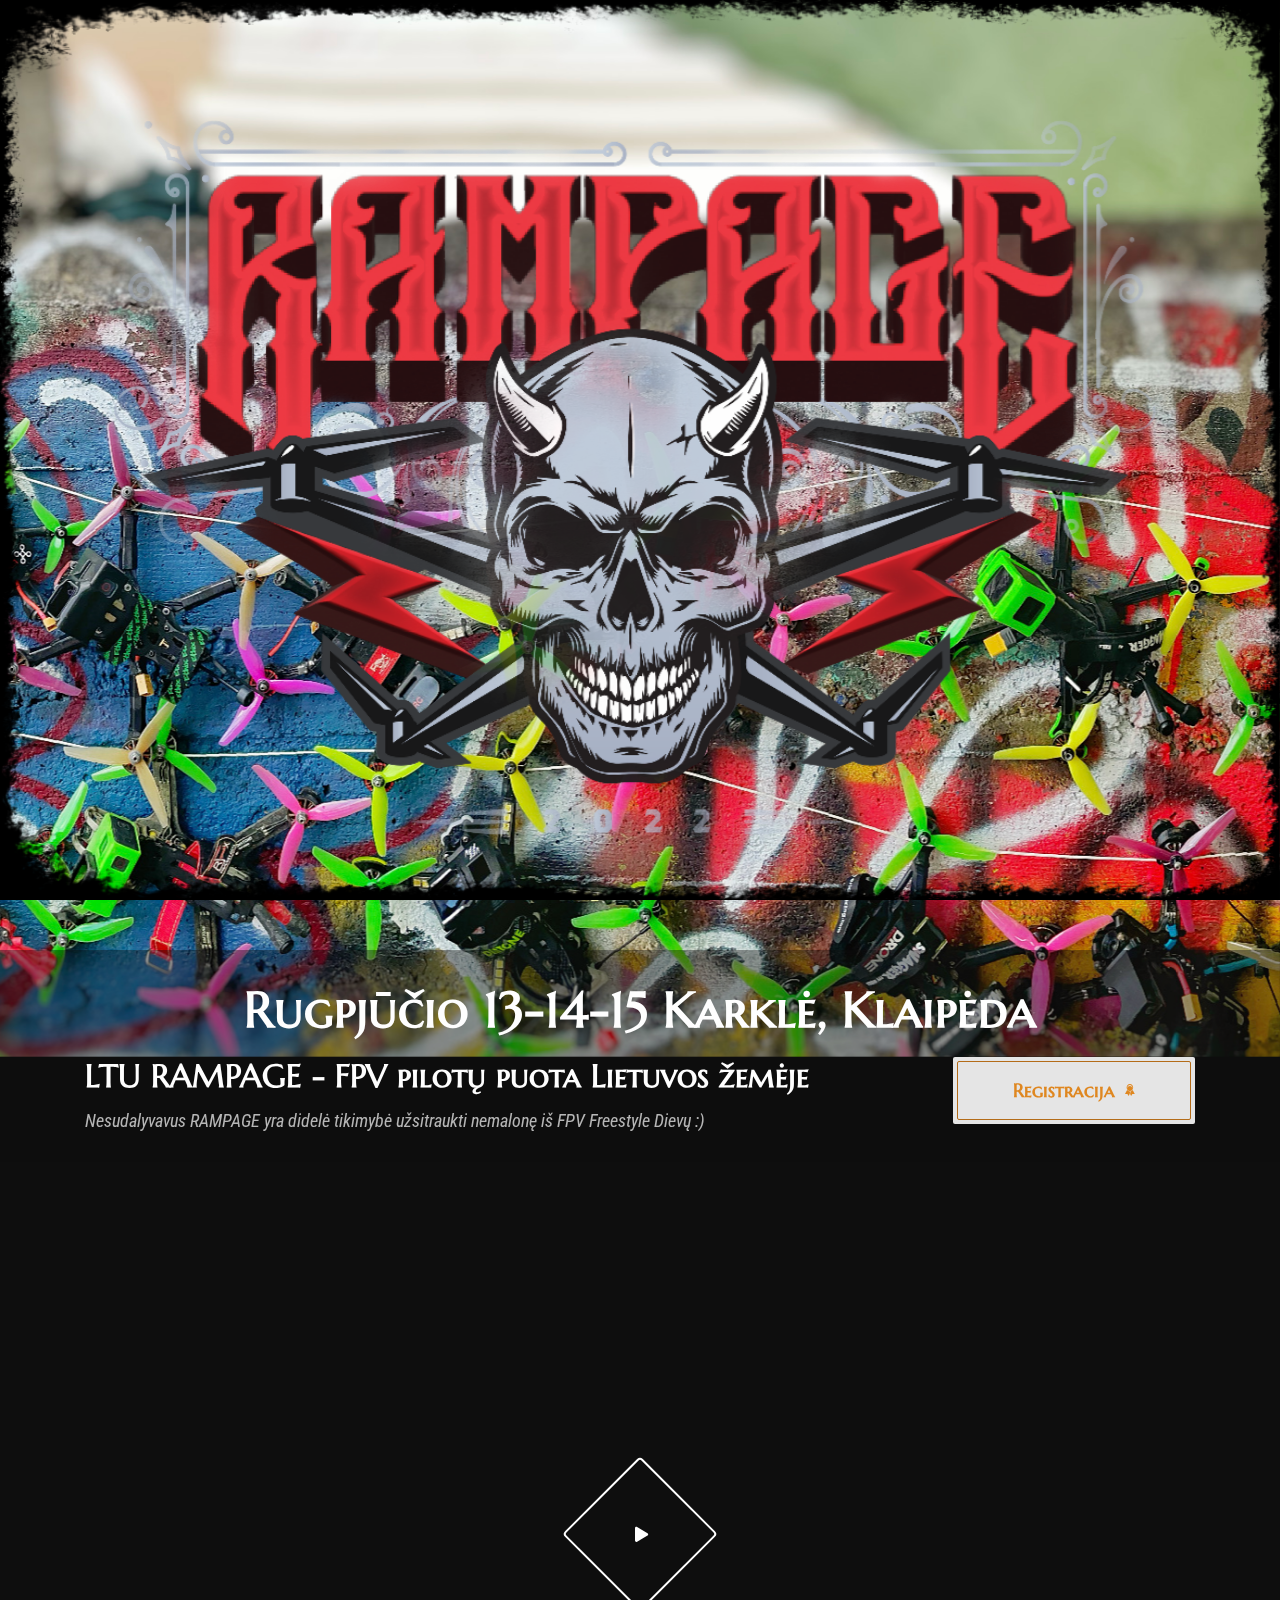
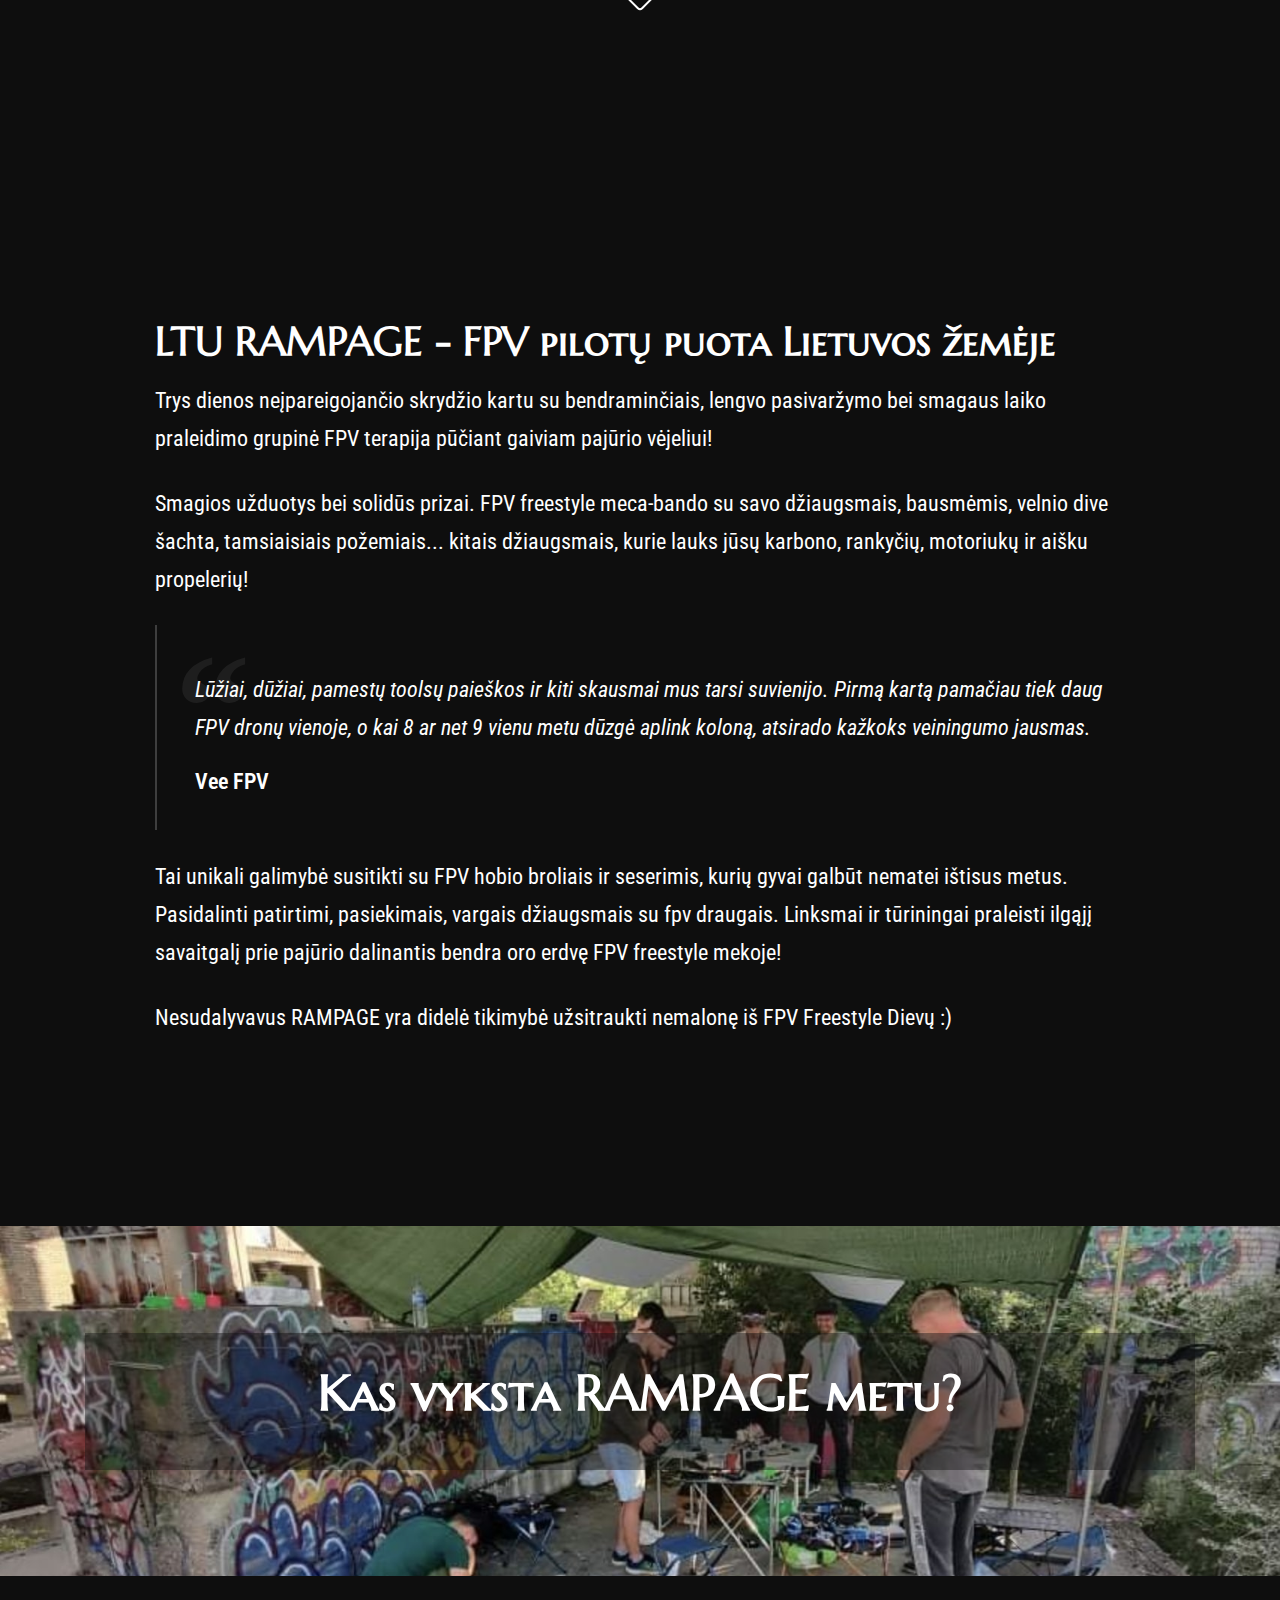
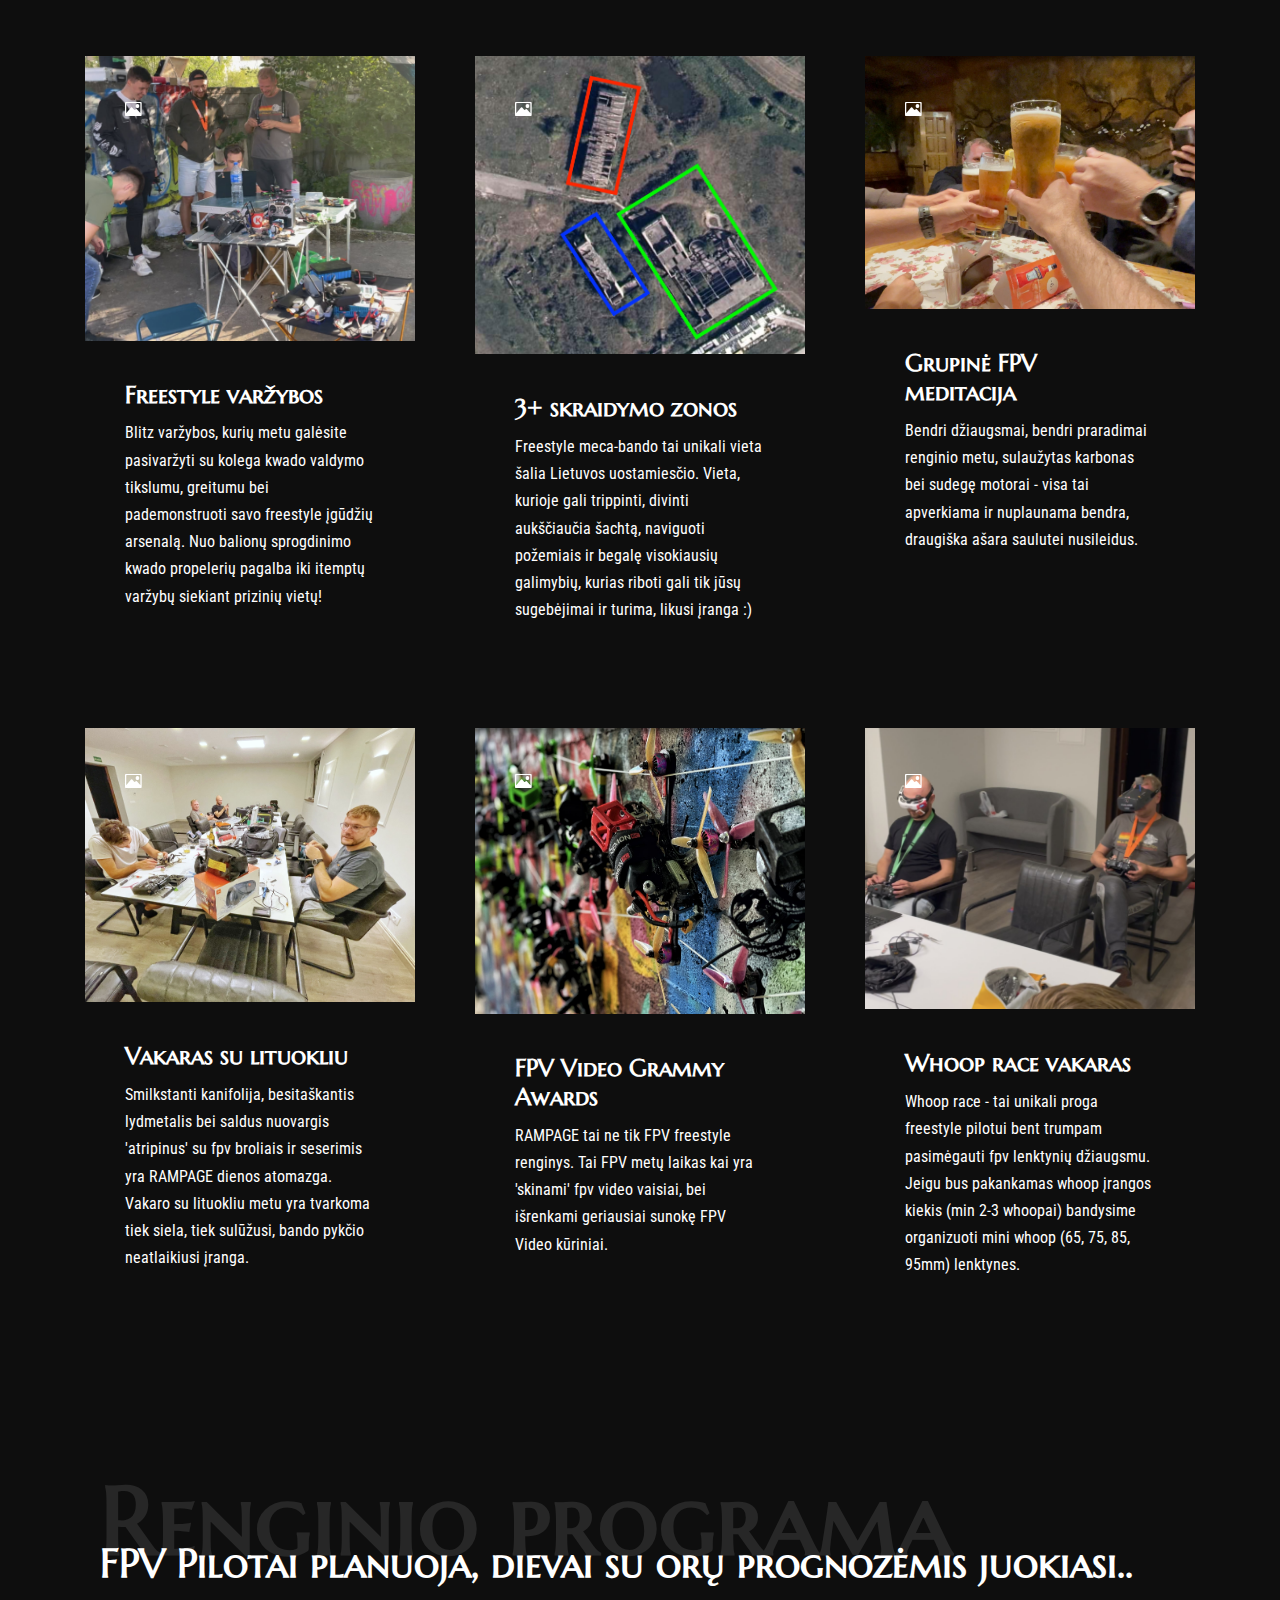
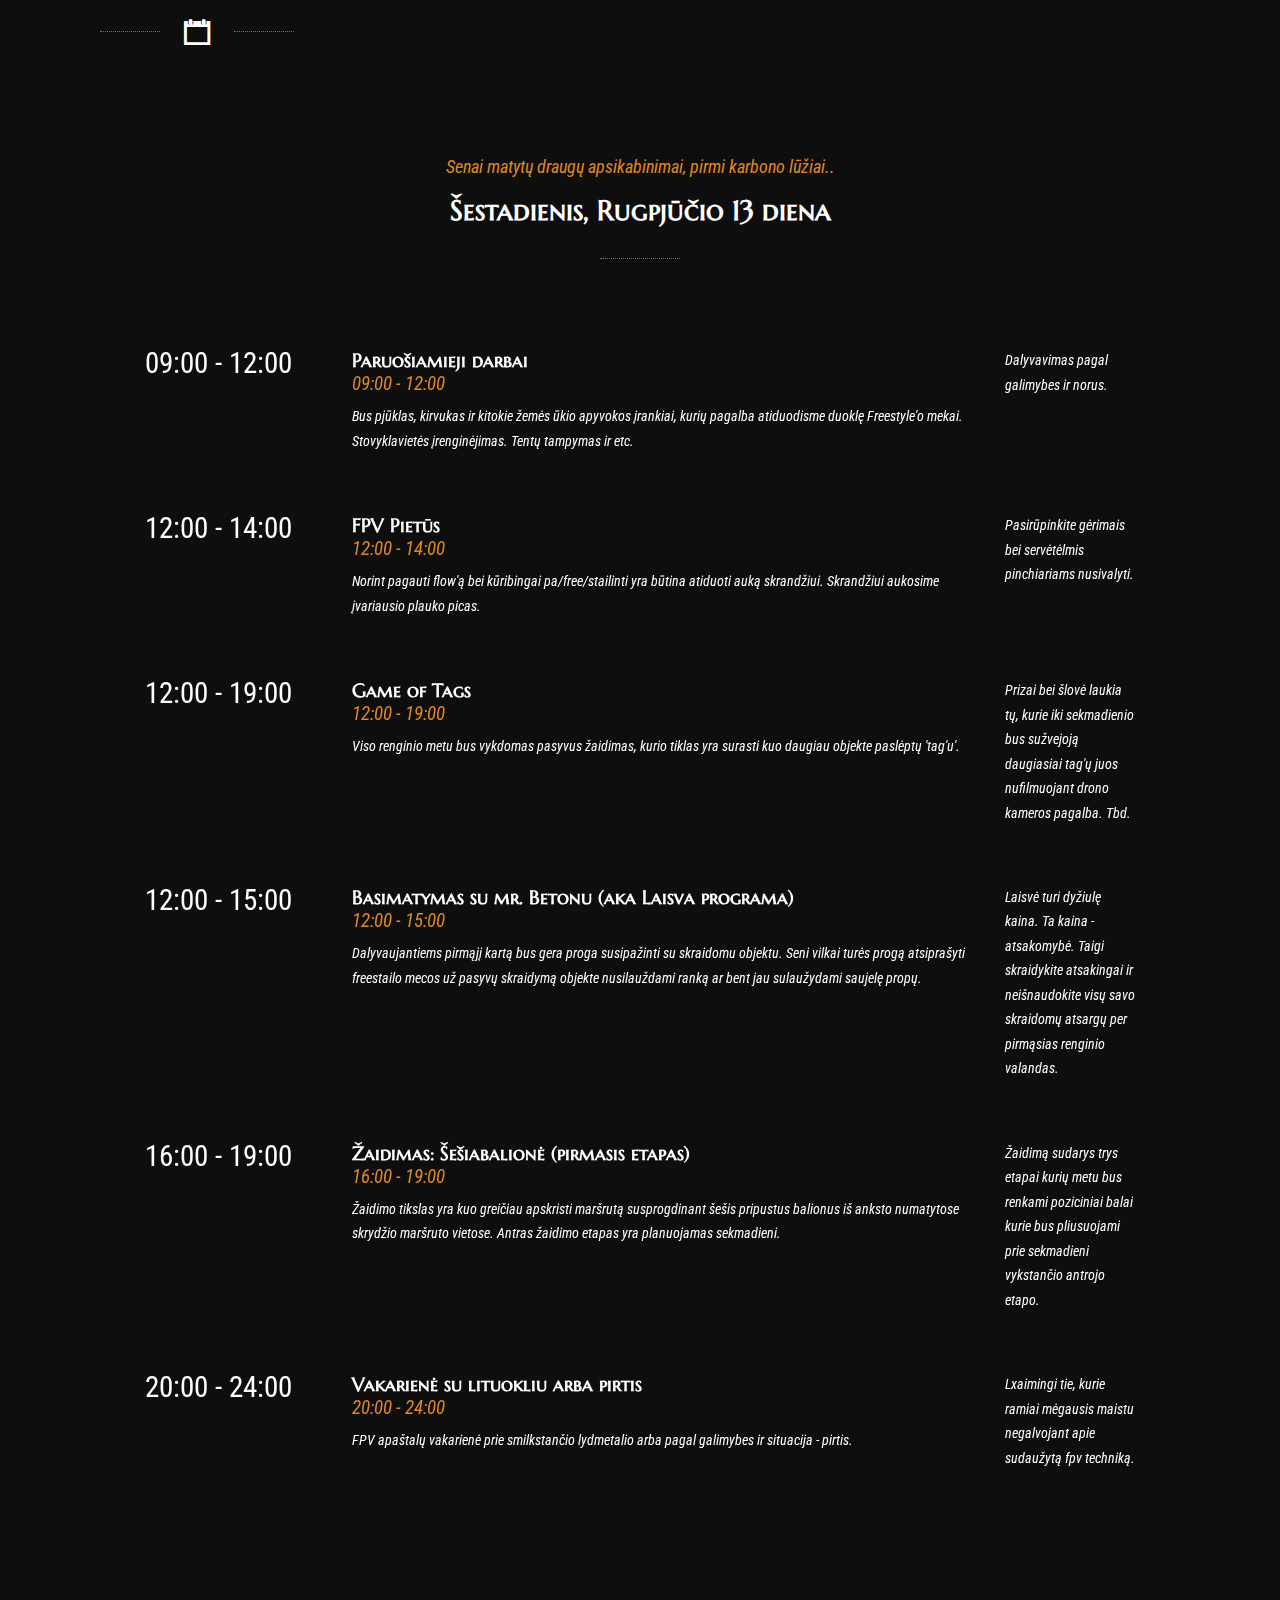
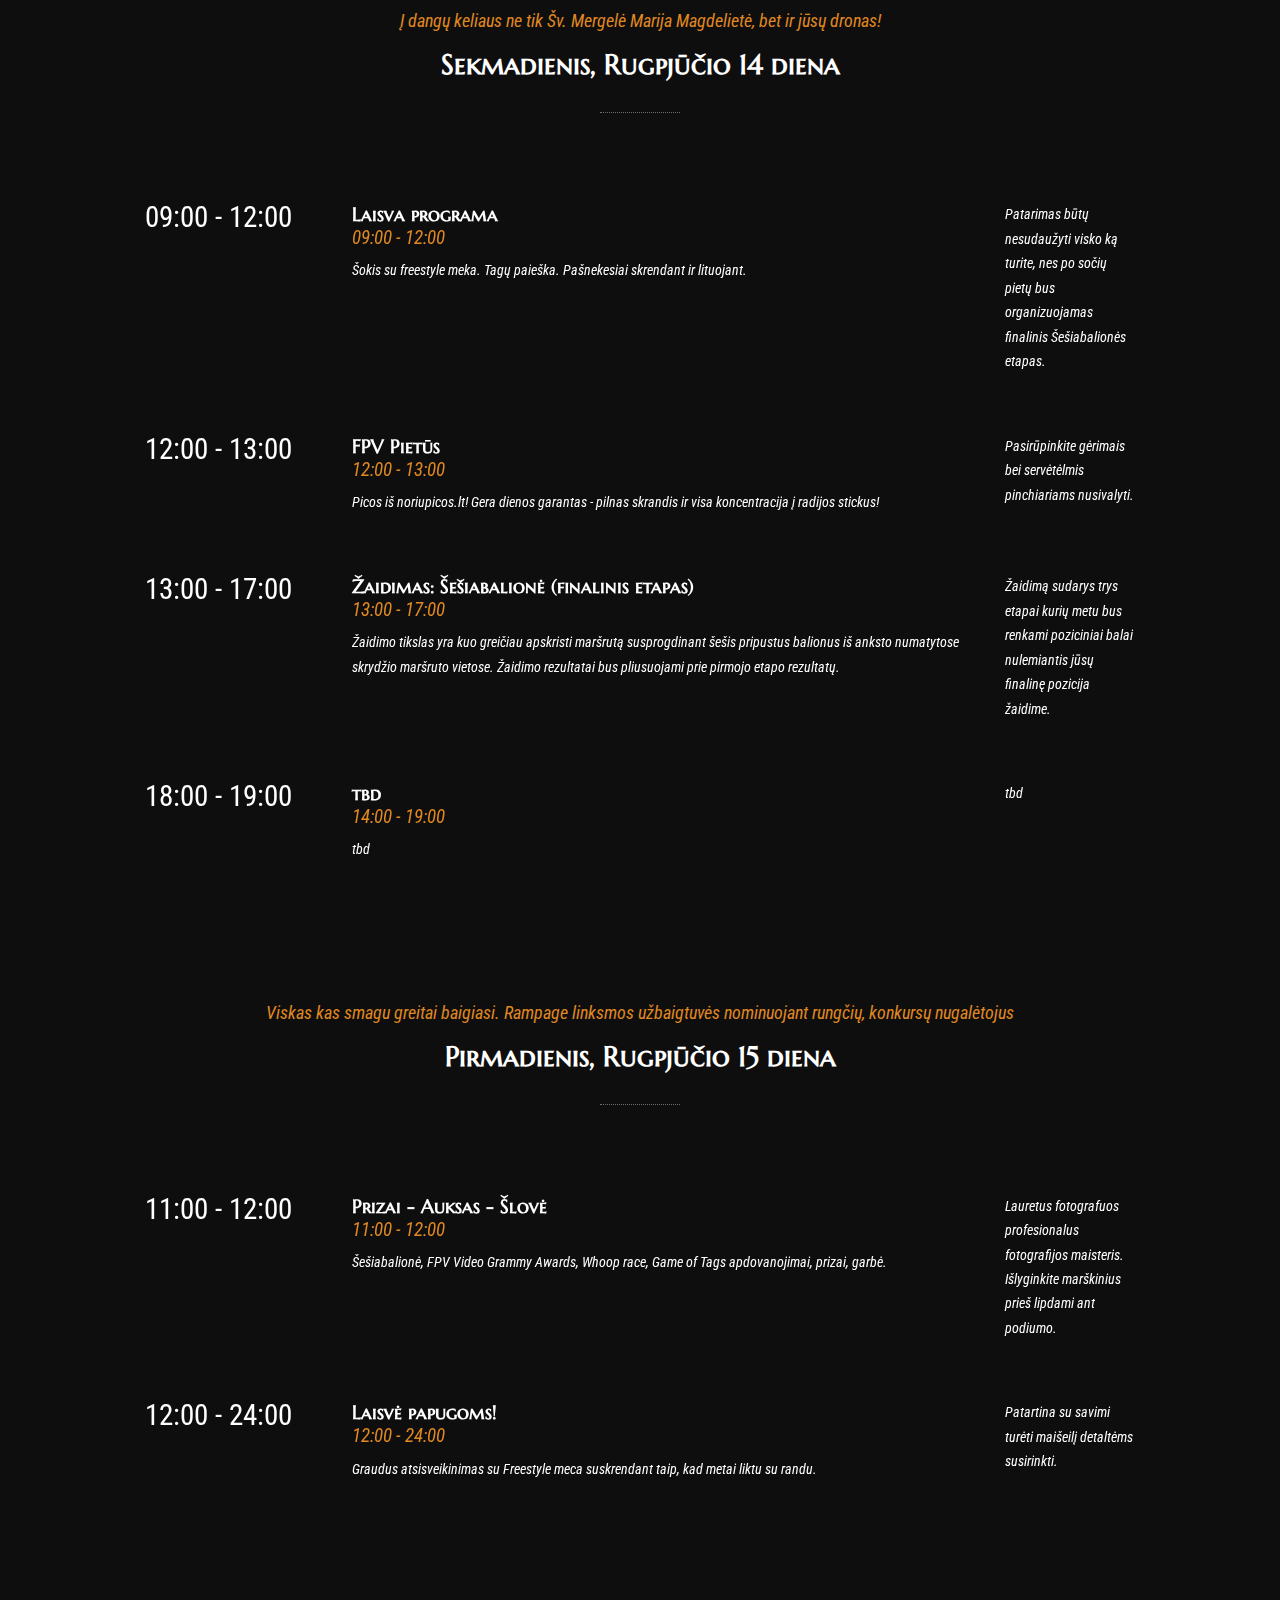
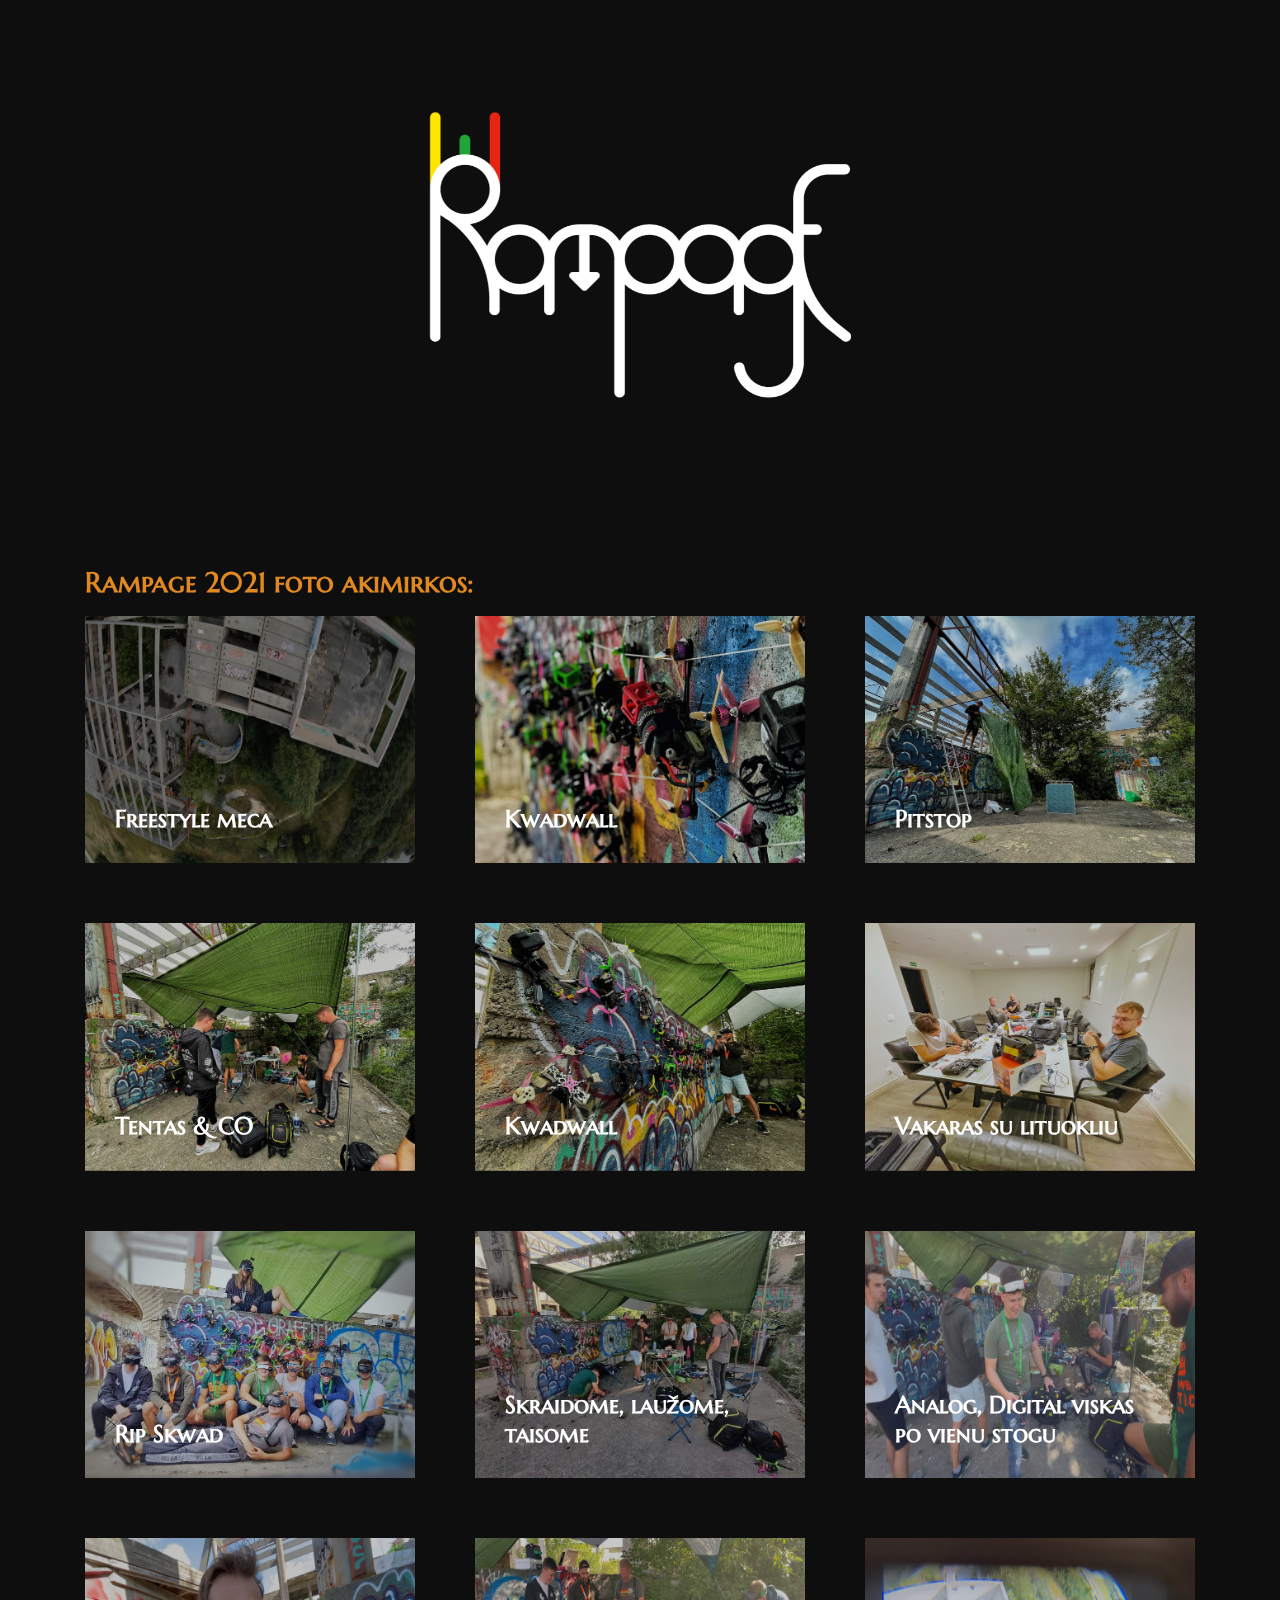
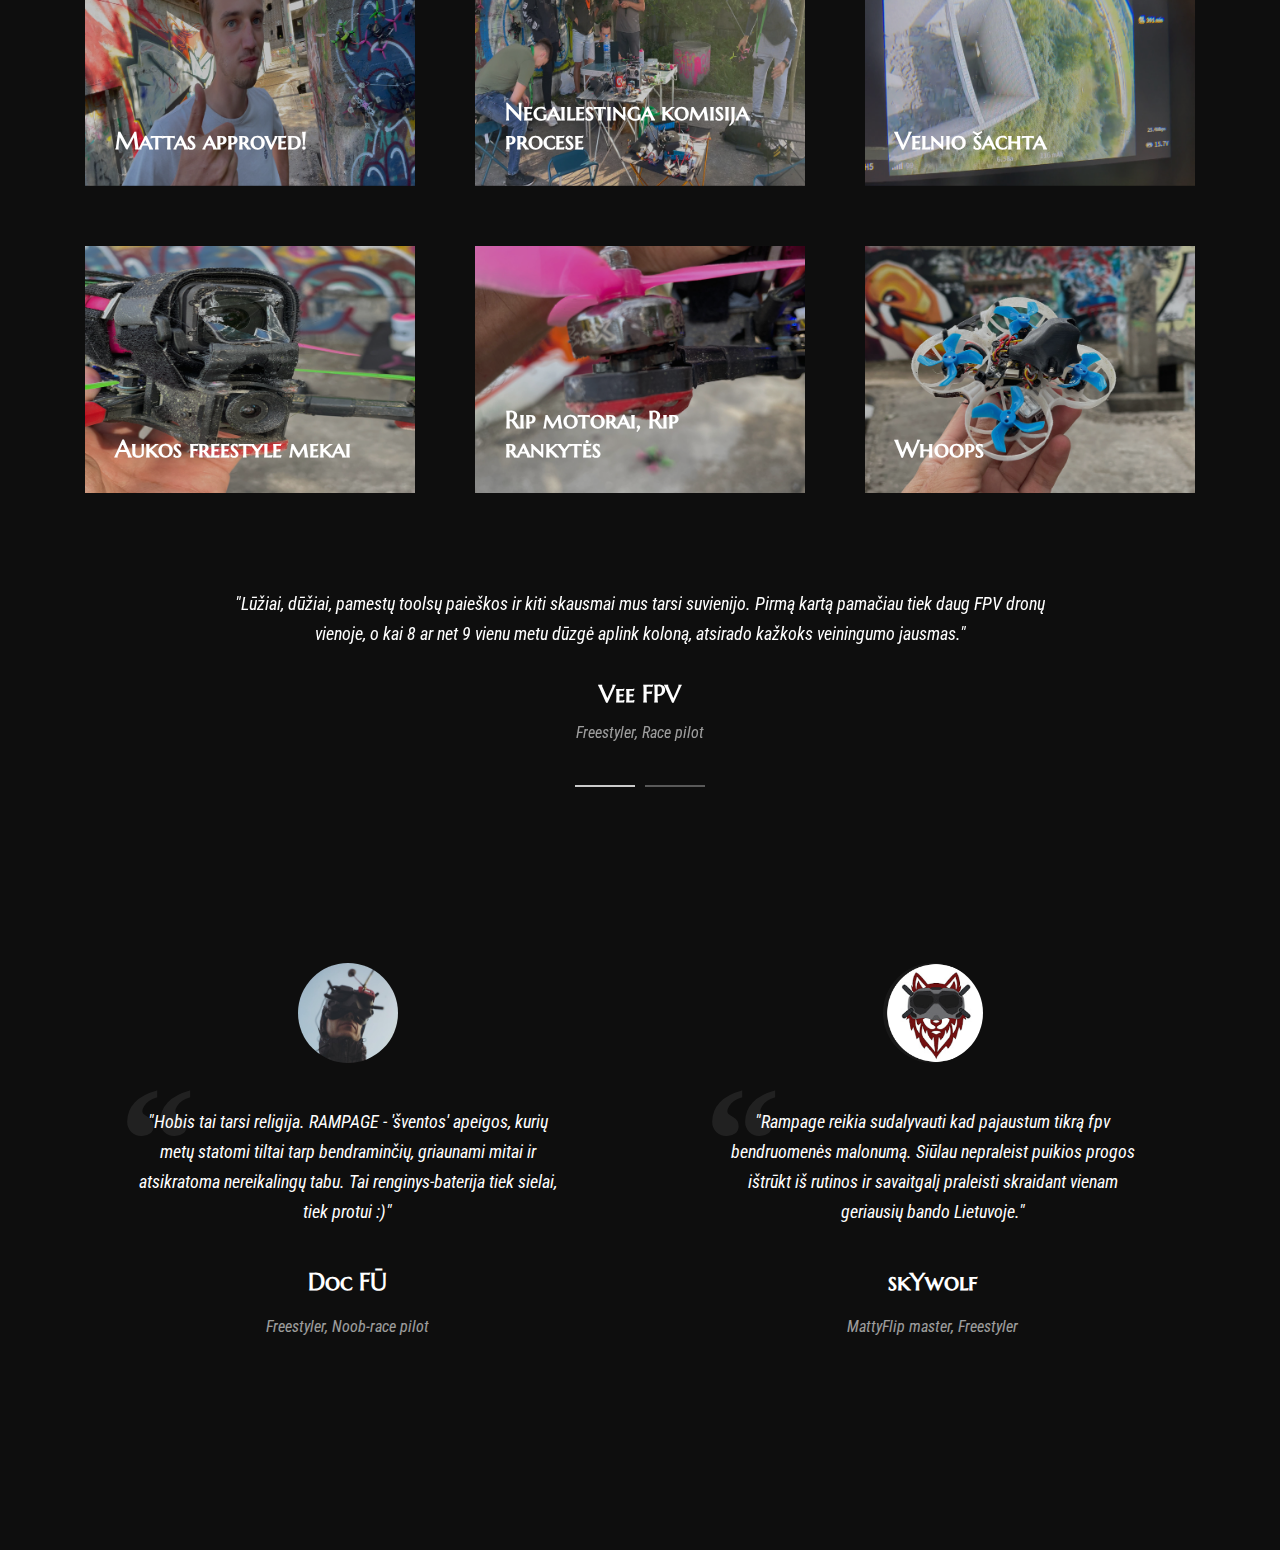
==== commit c5f662ff: "new logo" ====
--- a/index.html
+++ b/index.html
@@ -91,7 +91,7 @@
                     <div class="nk-header-table-cell">
                         <div class="container">
                             <div class="nk-image-box">
-                                <img src="rampage-logo-white.png">
+                                <img src="rampage_logo.png">
                             </div>
                         </div>
                     </div>
@@ -341,7 +341,7 @@
                             <div class="nk-forum-title">
                                 <h3><a href="forum-topics.html">FPV Pietūs</a></h3>
                                 <h4 class="nk-sub-title">12:00 - 14:00</h4>
-                                <div class="nk-forum-title-sub">Norint pagauti flow'ą bei kūribingai pa/free/stailinti yra būtina atiduoti auką skrandžiui. Skrandžiui aukosime Egio kepamas picas.</div>
+                                <div class="nk-forum-title-sub">Norint pagauti flow'ą bei kūribingai pa/free/stailinti yra būtina atiduoti auką skrandžiui. Skrandžiui aukosime įvariausio plauko picas.</div>
                             </div>
                             <div class="nk-forum-activity">
                                 <div class="nk-forum-activity-date"> Pasirūpinkite gėrimais bei servėtėlmis pinchiariams nusivalyti.</div>
@@ -383,7 +383,7 @@
                                 <div class="nk-forum-title-sub">Žaidimo tikslas yra kuo greičiau apskristi maršrutą susprogdinant šešis pripustus balionus iš anksto numatytose skrydžio maršruto vietose. Antras žaidimo etapas yra planuojamas sekmadieni.</div>
                             </div>
                             <div class="nk-forum-activity">
-                                <div class="nk-forum-activity-date"> Žaidimą sudarys trys etapai kurių metu bus renkami poziciniai balai nulemiantis jūsų finalinę pozicija žaidime.</div>
+                                <div class="nk-forum-activity-date"> Žaidimą sudarys trys etapai kurių metu bus renkami poziciniai balai kurie bus pliusuojami prie sekmadieni vykstančio antrojo etapo.</div>
                             </div>
                         </li>
                         <li>
@@ -391,9 +391,9 @@
                                 <span class="nk-forum-count">20:00 - 24:00</span>
                             </div>
                             <div class="nk-forum-title">
-                                <h3><a href="forum-topics.html">Vakarienė su lituokliu</a></h3>
+                                <h3><a href="forum-topics.html">Vakarienė su lituokliu arba pirtis</a></h3>
                                 <h4 class="nk-sub-title">20:00 - 24:00</h4>
-                                <div class="nk-forum-title-sub">FPV apaštalų vakarienė prie smilkstančio lydmetalio.</div>
+                                <div class="nk-forum-title-sub">FPV apaštalų vakarienė prie smilkstančio lydmetalio arba pagal galimybes ir situacija - pirtis.</div>
                             </div>
                             <div class="nk-forum-activity">
                                 <div class="nk-forum-activity-date"> Lxaimingi tie, kurie ramiai mėgausis maistu negalvojant apie sudaužytą fpv techniką.</div>
@@ -403,19 +403,124 @@
                     <!-- Sestadienis-->
 
                     <!-- Sekmadienis-->
-                    
+                    <div class="nk-box bg-dark-1 text-white">
+                        <div class="nk-gap-4"></div>
+                        <div class="container">
+                            <div class="text-center">
+                                <h4 class="nk-sub-title">Į dangų keliaus ne tik Šv. Mergelė Marija Magdelietė, bet ir jūsų dronas!</h4>
+                                <h2 class="nk-title h3">Sekmadienis, Rugpjūčio 14 diena</h2>
+                                <div class="nk-title-sep"></div>
+                            </div>
+                        </div>
+                    </div>
+                    <!-- START: Forums List -->
+                    <ul class="nk-forum">
+                        <li>
+                            <div class="nk-forum-icon">
+                                <span class="nk-forum-count">09:00 - 12:00</span>
+                            </div>
+                            <div class="nk-forum-title">
+                                <h3><a href="forum-topics.html">Laisva programa</a></h3>
+                                <h4 class="nk-sub-title">09:00 - 12:00</h4>
+                                <div class="nk-forum-title-sub"> Šokis su freestyle meka. Tagų paieška. Pašnekesiai skrendant ir lituojant.</div>
+                            </div>
+                            <div class="nk-forum-activity">
+                                <div class="nk-forum-activity-date"> Patarimas būtų nesudaužyti visko ką turite, nes po sočių pietų bus organizuojamas finalinis Šešiabalionės etapas.</div>
+                            </div>
+                        </li>
+                        <li>
+                            <div class="nk-forum-icon">
+                                <span class="nk-forum-count">12:00 - 13:00</span>
+                            </div>
+                            <div class="nk-forum-title">
+                                <h3><a href="forum-topics.html">FPV Pietūs</a></h3>
+                                <h4 class="nk-sub-title">12:00 - 13:00</h4>
+                                <div class="nk-forum-title-sub">Picos iš noriupicos.lt! Gera dienos garantas - pilnas skrandis ir visa koncentracija į radijos stickus!</div>
+                            </div>
+                            <div class="nk-forum-activity">
+                                <div class="nk-forum-activity-date"> Pasirūpinkite gėrimais bei servėtėlmis pinchiariams nusivalyti.</div>
+                            </div>
+                        </li>
+                        <li>
+                            <div class="nk-forum-icon">
+                                <span class="nk-forum-count">13:00 - 17:00</span>
+                            </div>
+                            <div class="nk-forum-title">
+                                <h3><a href="forum-topics.html">Žaidimas: Šešiabalionė (finalinis etapas)</a></h3>
+                                <h4 class="nk-sub-title">13:00 - 17:00</h4>
+                                <div class="nk-forum-title-sub">Žaidimo tikslas yra kuo greičiau apskristi maršrutą susprogdinant šešis pripustus balionus iš anksto numatytose skrydžio maršruto vietose. Žaidimo rezultatai bus pliusuojami prie pirmojo etapo rezultatų.</div>
+                            </div>
+                            <div class="nk-forum-activity">
+                                <div class="nk-forum-activity-date"> Žaidimą sudarys trys etapai kurių metu bus renkami poziciniai balai nulemiantis jūsų finalinę pozicija žaidime.</div>
+                            </div>
+                        </li>
+                        <li>
+                            <div class="nk-forum-icon">
+                                <span class="nk-forum-count">18:00 - 19:00</span>
+                            </div>
+                            <div class="nk-forum-title">
+                                <h3><a href="forum-topics.html">tbd</a></h3>
+                                <h4 class="nk-sub-title">14:00 - 19:00</h4>
+                                <div class="nk-forum-title-sub">tbd</div>
+                            </div>
+                            <div class="nk-forum-activity">
+                                <div class="nk-forum-activity-date"> tbd</div>
+                            </div>
+                        </li>
+                    </ul>
                     <!-- Sekmadienis-->
 
                     <!-- Pirmadienis-->
-                   
+                    <div class="nk-box bg-dark-1 text-white">
+                        <div class="nk-gap-4"></div>
+                        <div class="container">
+                            <div class="text-center">
+                                <h4 class="nk-sub-title">Viskas kas smagu greitai baigiasi. Rampage linksmos užbaigtuvės nominuojant rungčių, konkursų nugalėtojus</h4>
+                                <h2 class="nk-title h3">Pirmadienis, Rugpjūčio 15 diena</h2>
+                                <div class="nk-title-sep"></div>
+                            </div>
+                        </div>
+                    </div>
+                    <!-- START: Forums List -->
+                    <ul class="nk-forum">
+                        <li>
+                            <div class="nk-forum-icon">
+                                <span class="nk-forum-count">11:00 - 12:00</span>
+                            </div>
+                            <div class="nk-forum-title">
+                                <h3><a href="forum-topics.html">Prizai - Auksas - Šlovė</a></h3>
+                                <h4 class="nk-sub-title">11:00 - 12:00</h4>
+                                <div class="nk-forum-title-sub"> Šešiabalionė, FPV Video Grammy Awards, Whoop race, Game of Tags apdovanojimai, prizai, garbė.</div>
+                            </div>
+                            <div class="nk-forum-activity">
+                                <div class="nk-forum-activity-date"> Lauretus fotografuos profesionalus fotografijos maisteris. Išlyginkite marškinius prieš lipdami ant podiumo.</div>
+                            </div>
+                        </li>
+                        <li>
+                            <div class="nk-forum-icon">
+                                <span class="nk-forum-count">12:00 - 24:00</span>
+                            </div>
+                            <div class="nk-forum-title">
+                                <h3><a href="forum-topics.html">Laisvė papugoms!</a></h3>
+                                <h4 class="nk-sub-title">12:00 - 24:00</h4>
+                                <div class="nk-forum-title-sub"> Graudus atsisveikinimas su Freestyle meca suskrendant taip, kad metai liktu su randu.</div>
+                            </div>
+                            <div class="nk-forum-activity">
+                                <div class="nk-forum-activity-date"> Patartina su savimi turėti maišeilį detaltėms susirinkti.</div>
+                            </div>
+                        </li>
+                    </ul>
                     <!-- Pirmadienis-->
-
-                    <!-- END: Forums List -->
-                    <div class="nk-gap-4"></div>
-            </div>
-
-            <div class="nk-gap-4"></div>
-
+            </div>
+
+            <div class="container">
+                <div class="nk-image-box">
+                    <img src="rampage-logo-white.png">
+                </div>
+                <div class="nk-forum-title">
+                    <h3><a href="forum-topics.html">Rampage 2021 foto akimirkos:</a></h3>
+                </div>
+            </div>
             <div class="container">
                 <div class="row vertical-gap lg-gap">
                     <!-- START: Image Box 1 -->
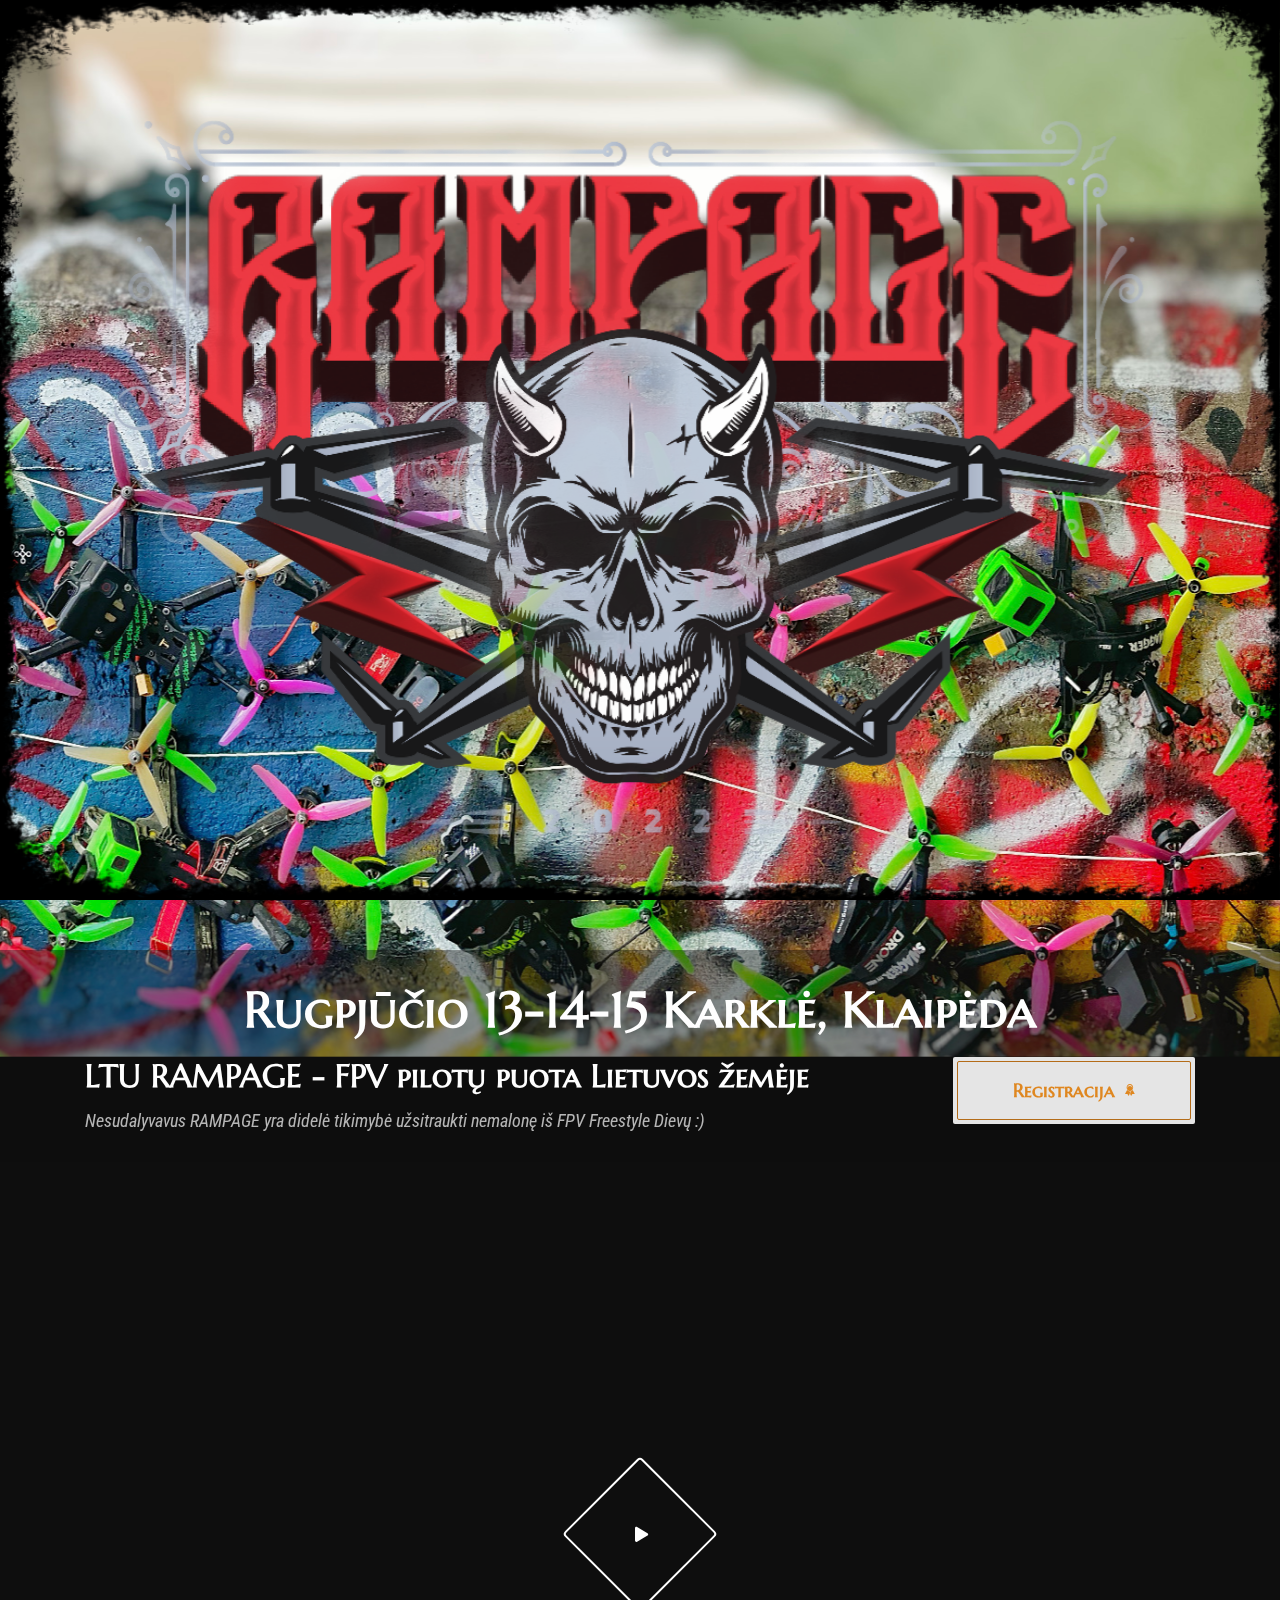
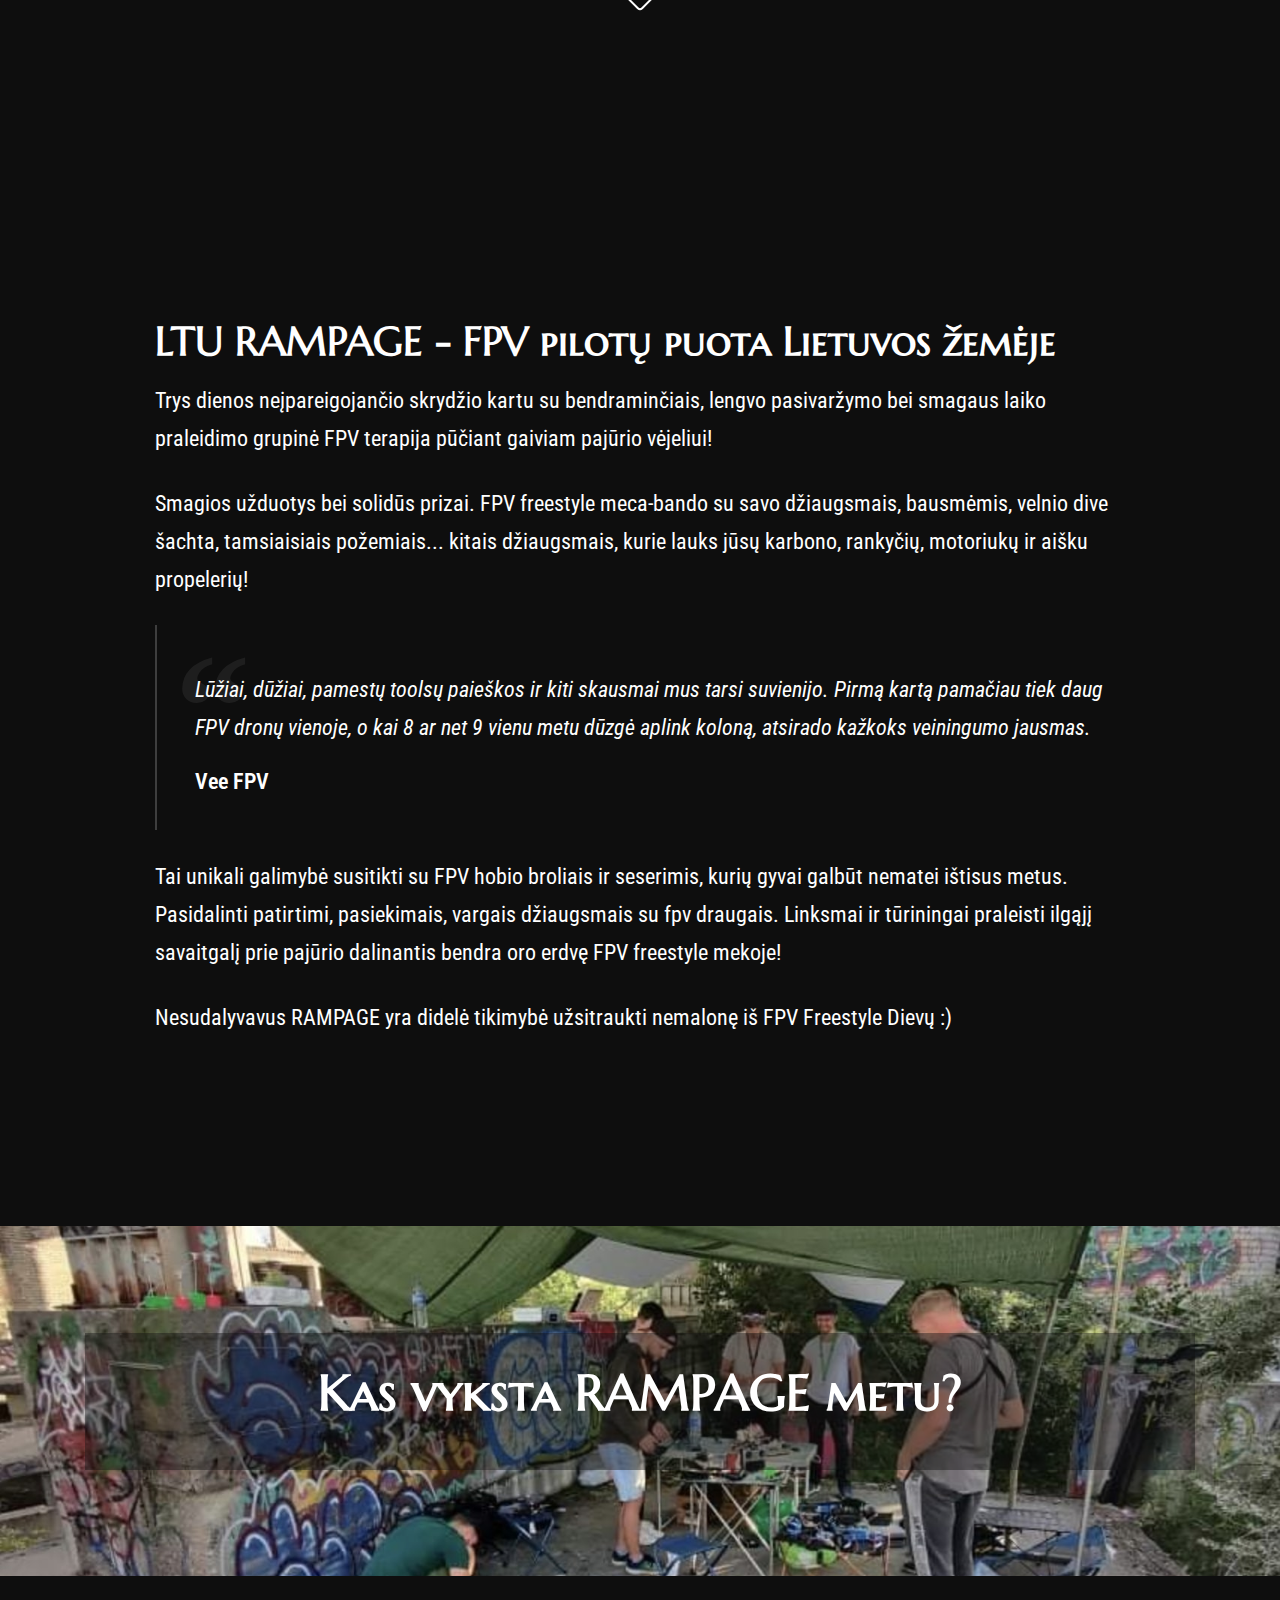
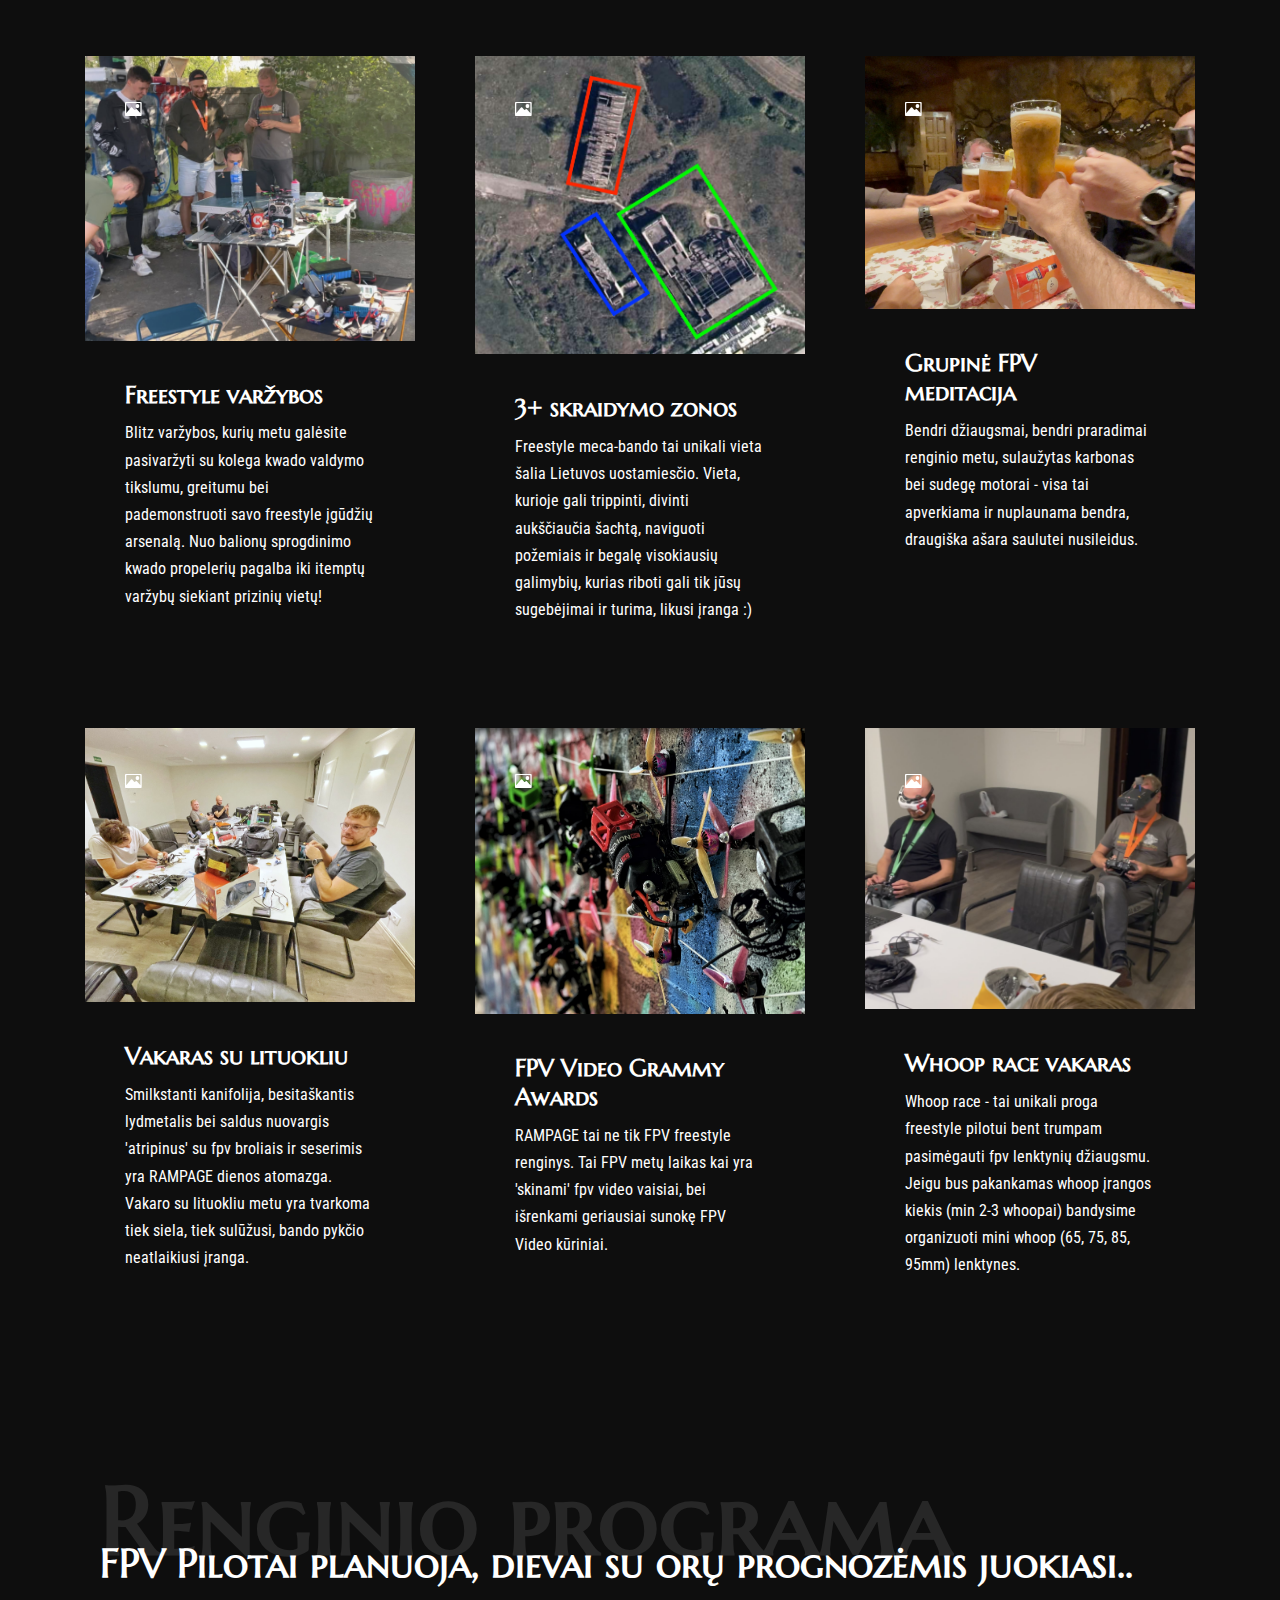
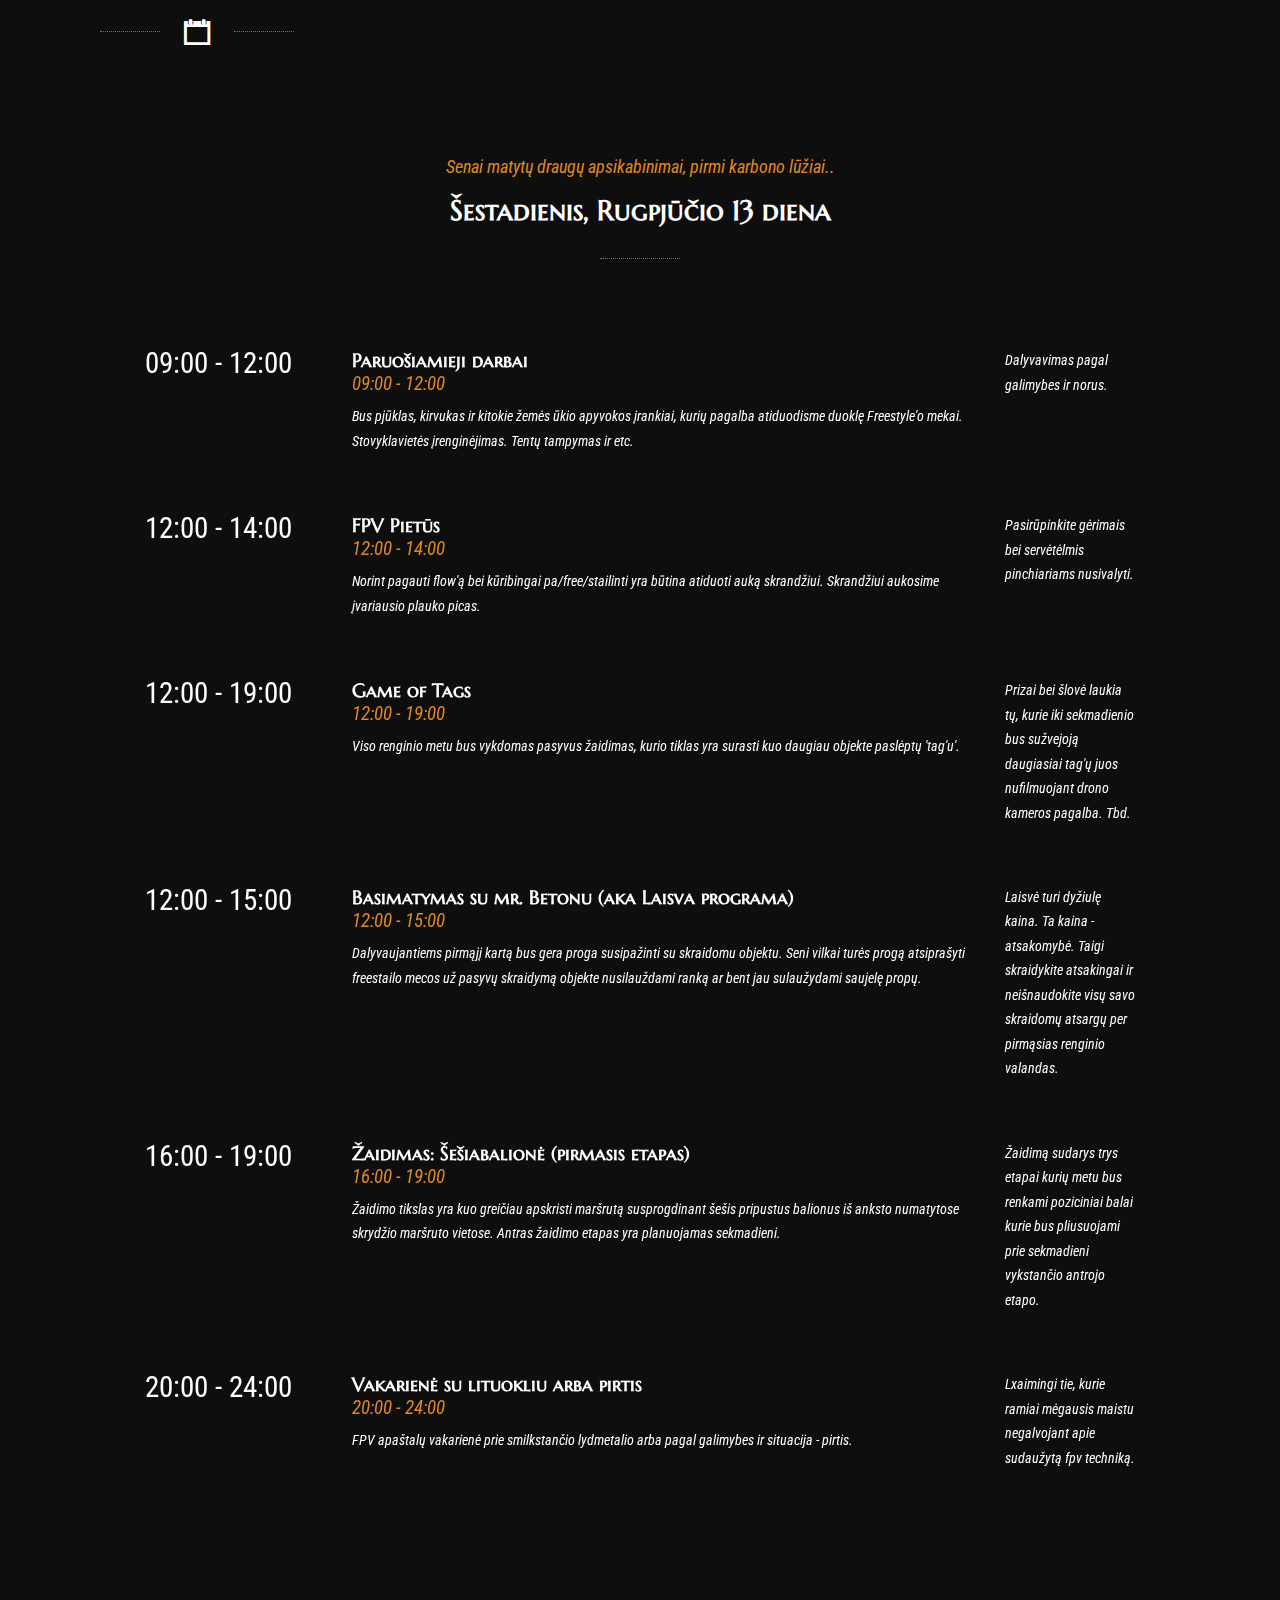
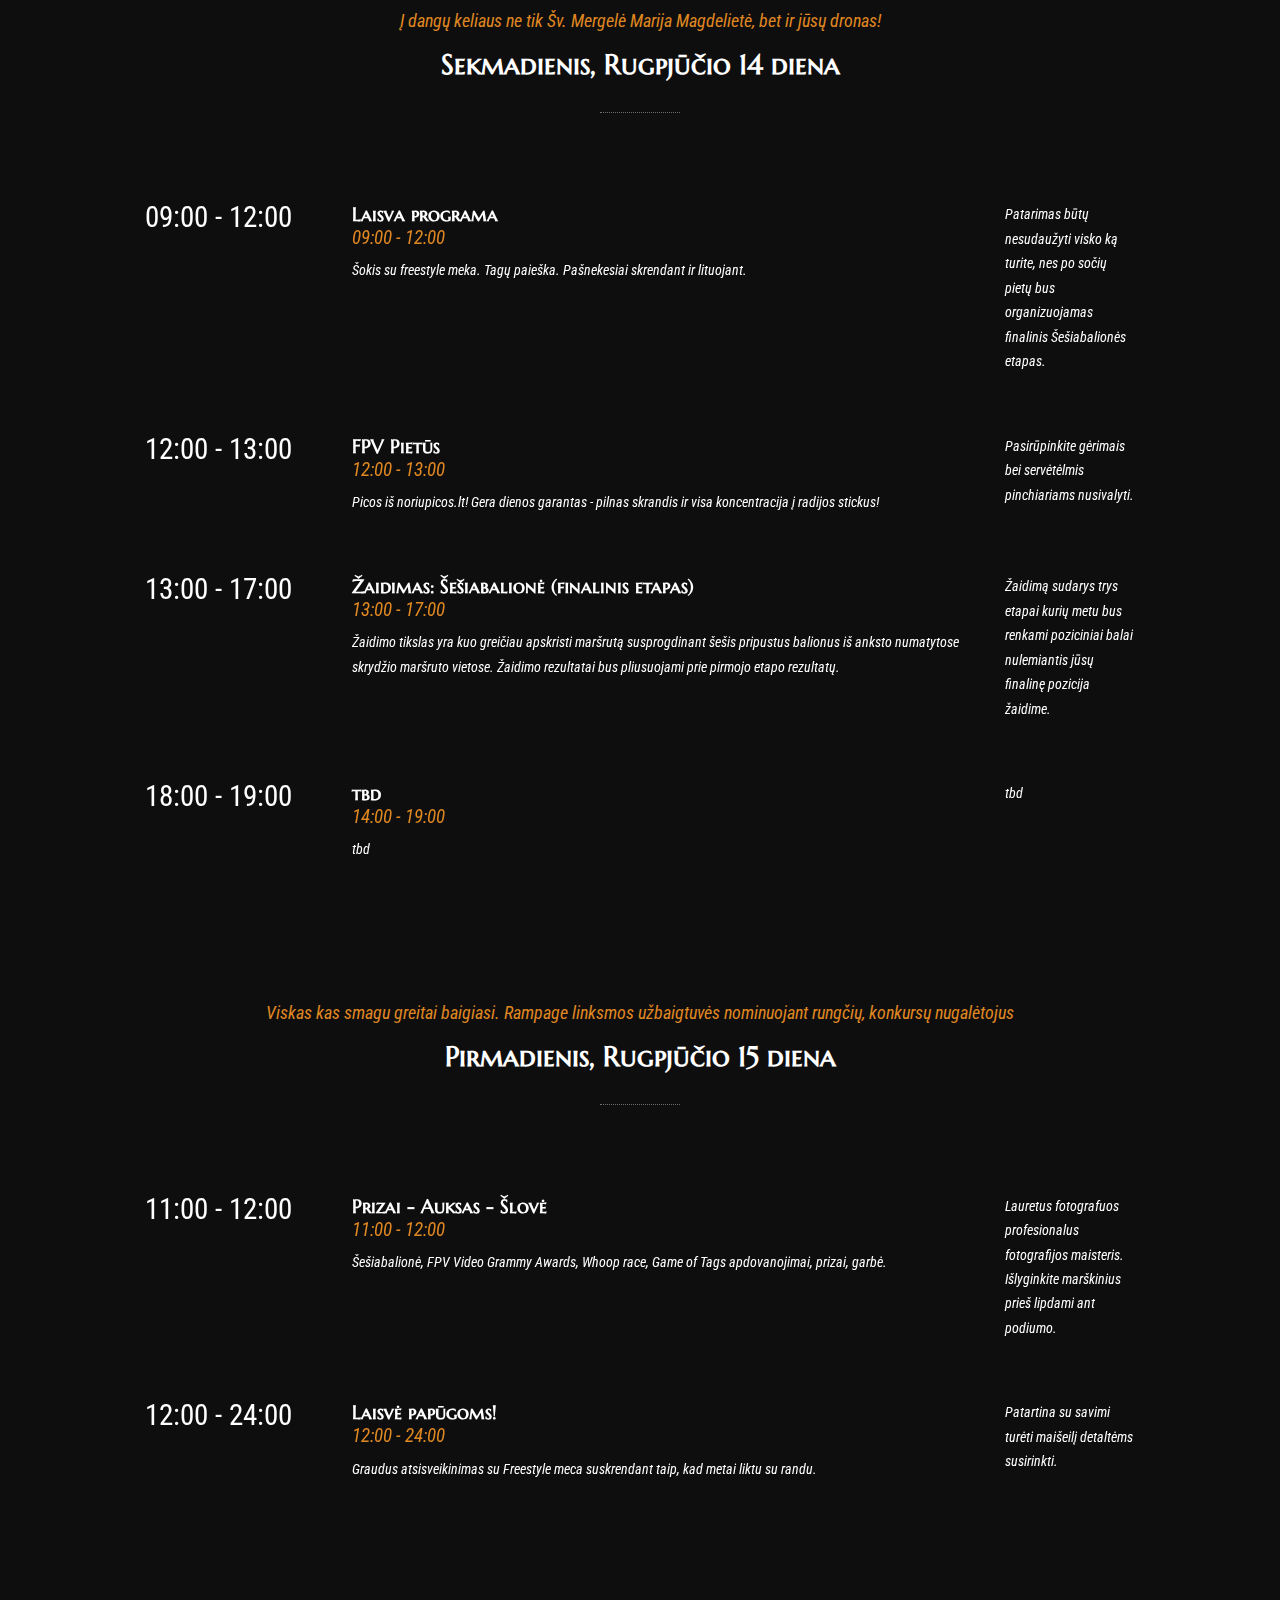
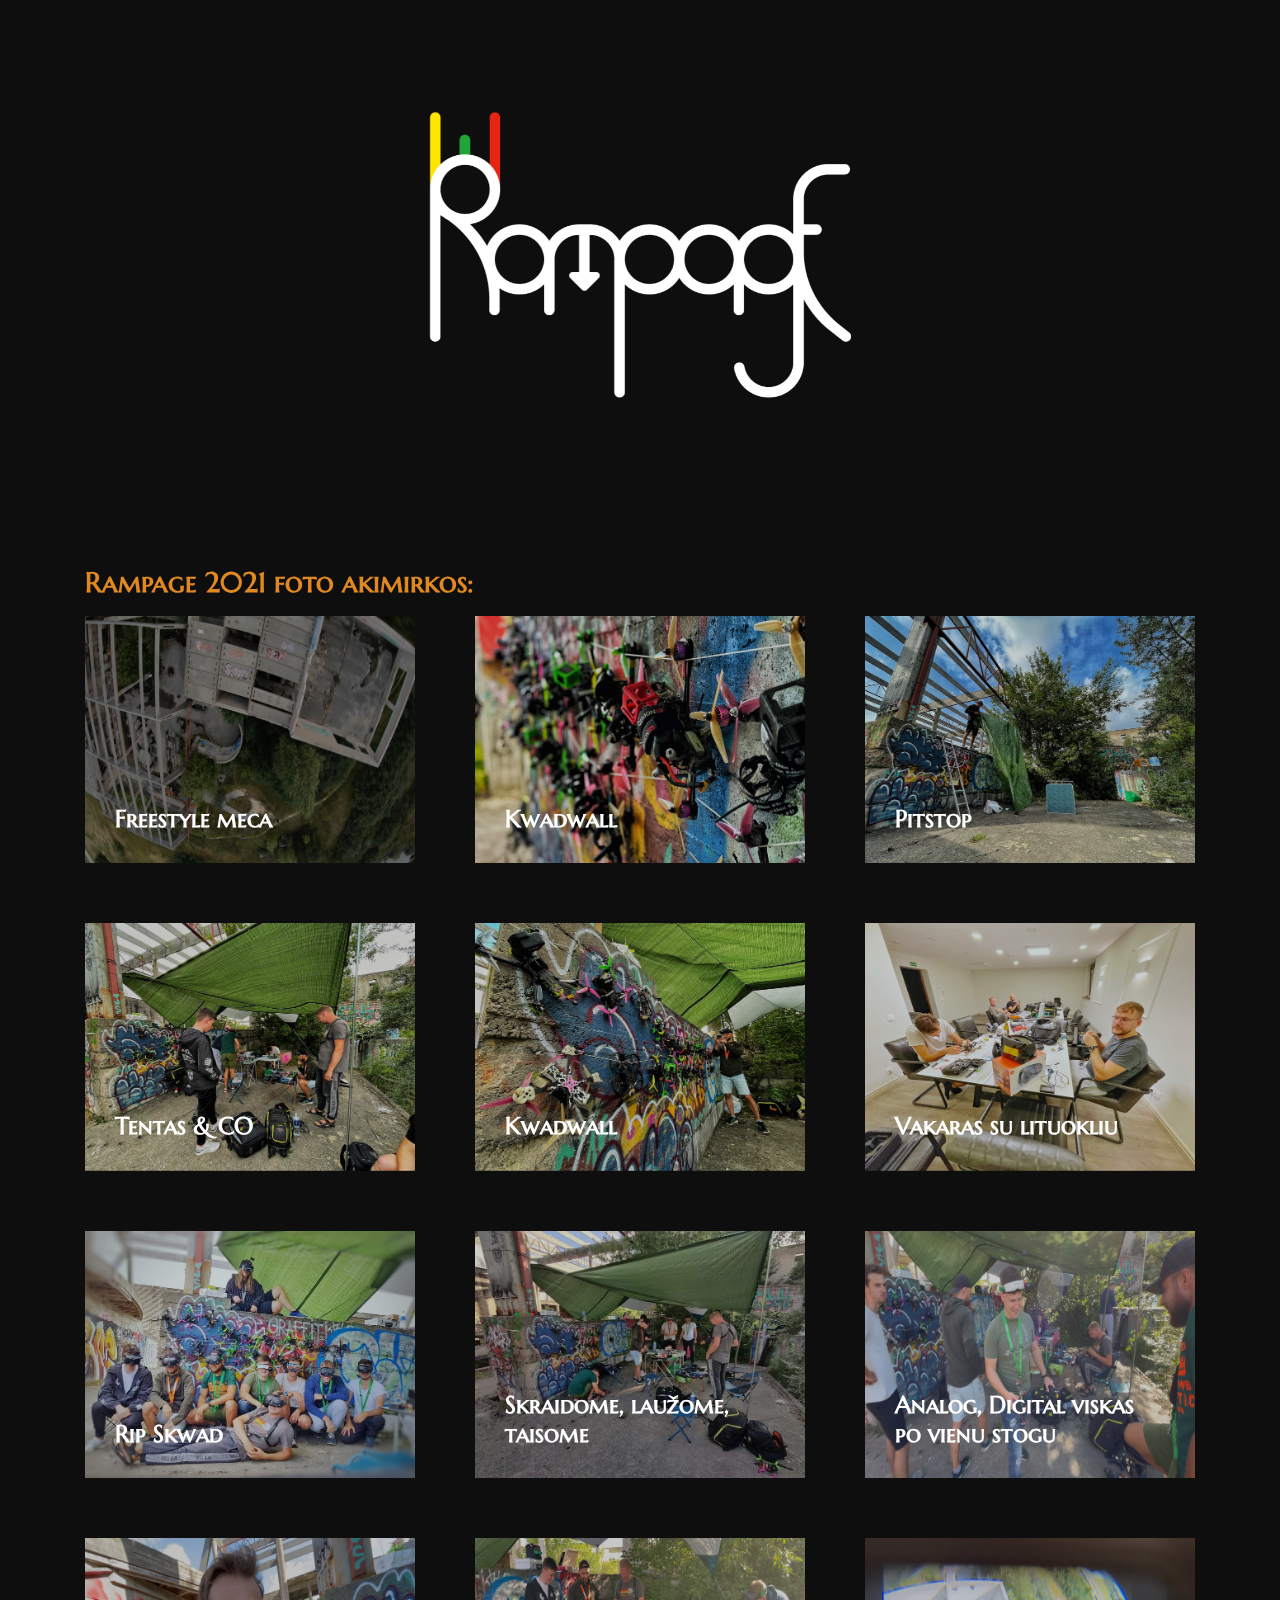
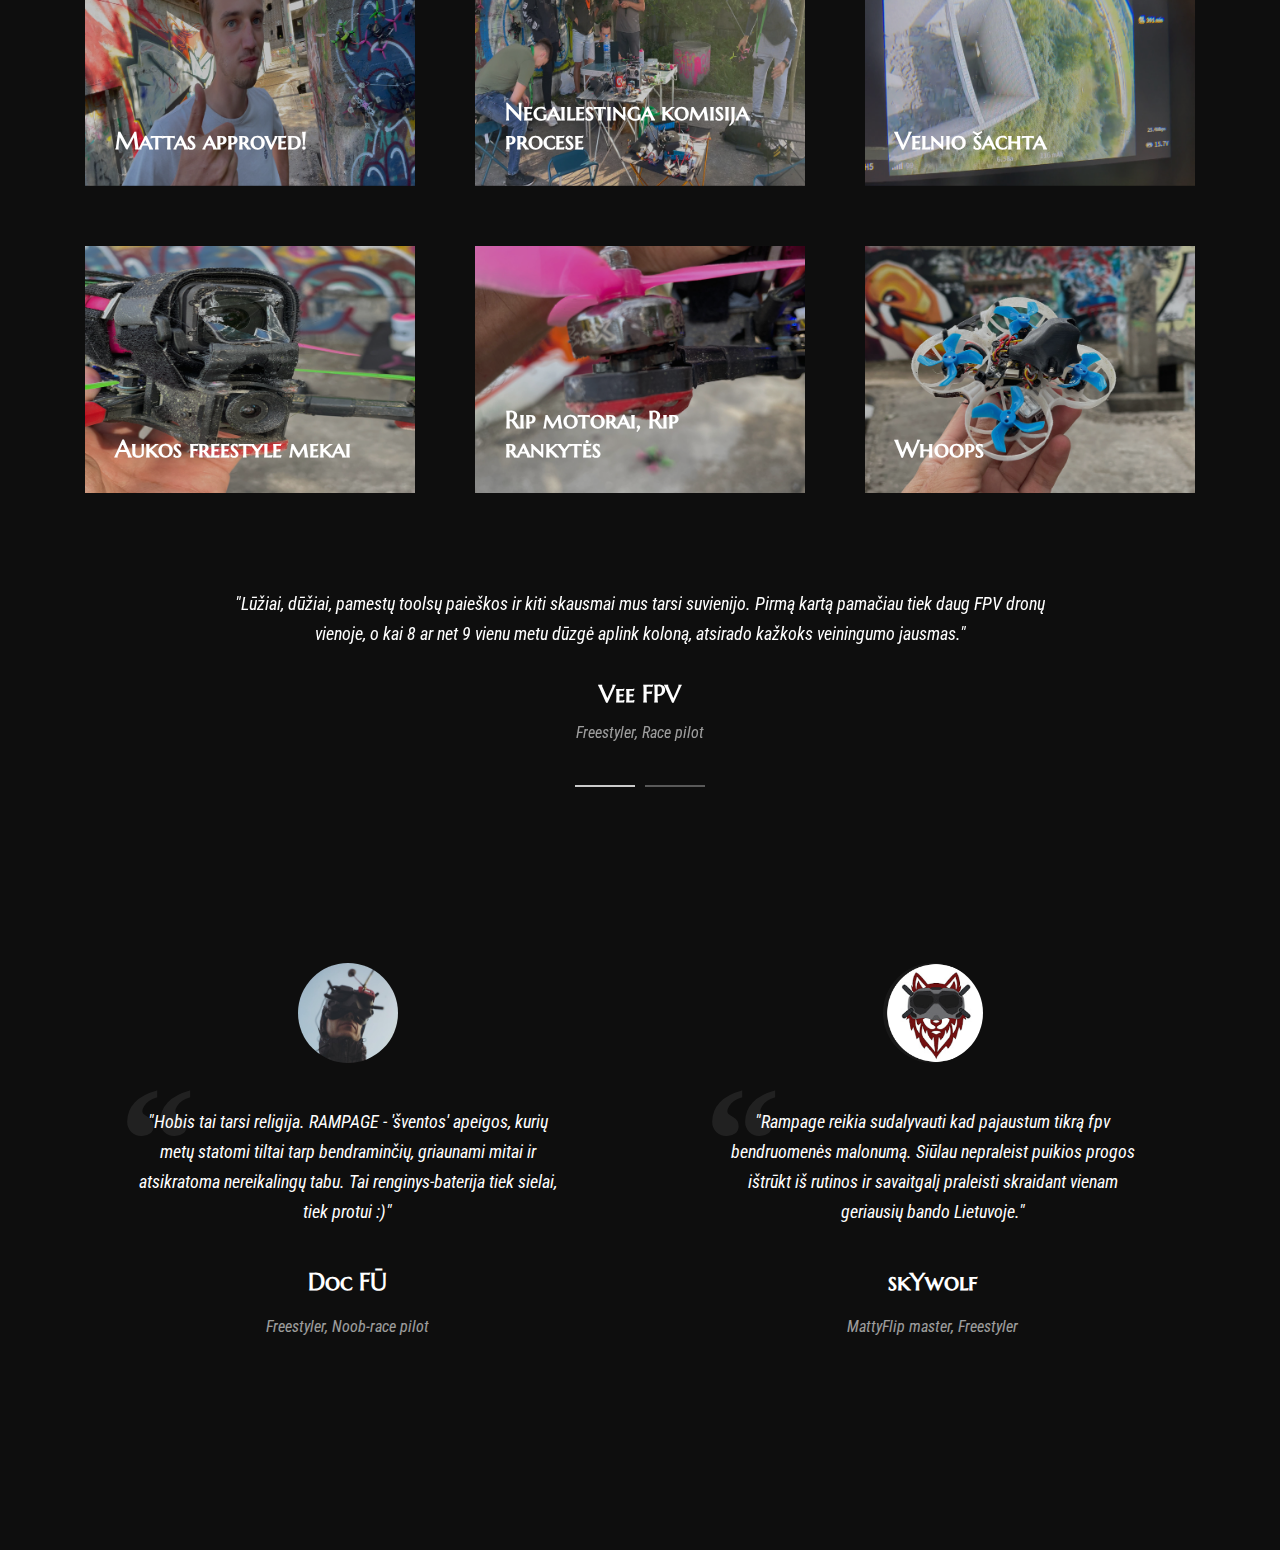
==== commit d7eea990: "favicon added" ====
--- a/index.html
+++ b/index.html
@@ -1,6 +1,13 @@
 <!DOCTYPE html>
 <html lang="en">
     <head>
+        <link rel="apple-touch-icon" sizes="180x180" href="/apple-touch-icon.png">
+        <link rel="icon" type="image/png" sizes="32x32" href="/favicon-32x32.png">
+        <link rel="icon" type="image/png" sizes="16x16" href="/favicon-16x16.png">
+        <link rel="manifest" href="/site.webmanifest">
+        <link rel="mask-icon" href="/safari-pinned-tab.svg" color="#5bbad5">
+        <meta name="msapplication-TileColor" content="#da532c">
+        <meta name="theme-color" content="#ffffff">
         <meta charset="utf-8">
         <meta http-equiv="X-UA-Compatible" content="IE=edge">
         <meta name="viewport" content="width=device-width, initial-scale=1">
@@ -501,7 +508,7 @@
                                 <span class="nk-forum-count">12:00 - 24:00</span>
                             </div>
                             <div class="nk-forum-title">
-                                <h3><a href="forum-topics.html">Laisvė papugoms!</a></h3>
+                                <h3><a href="forum-topics.html">Laisvė papūgoms!</a></h3>
                                 <h4 class="nk-sub-title">12:00 - 24:00</h4>
                                 <div class="nk-forum-title-sub"> Graudus atsisveikinimas su Freestyle meca suskrendant taip, kad metai liktu su randu.</div>
                             </div>
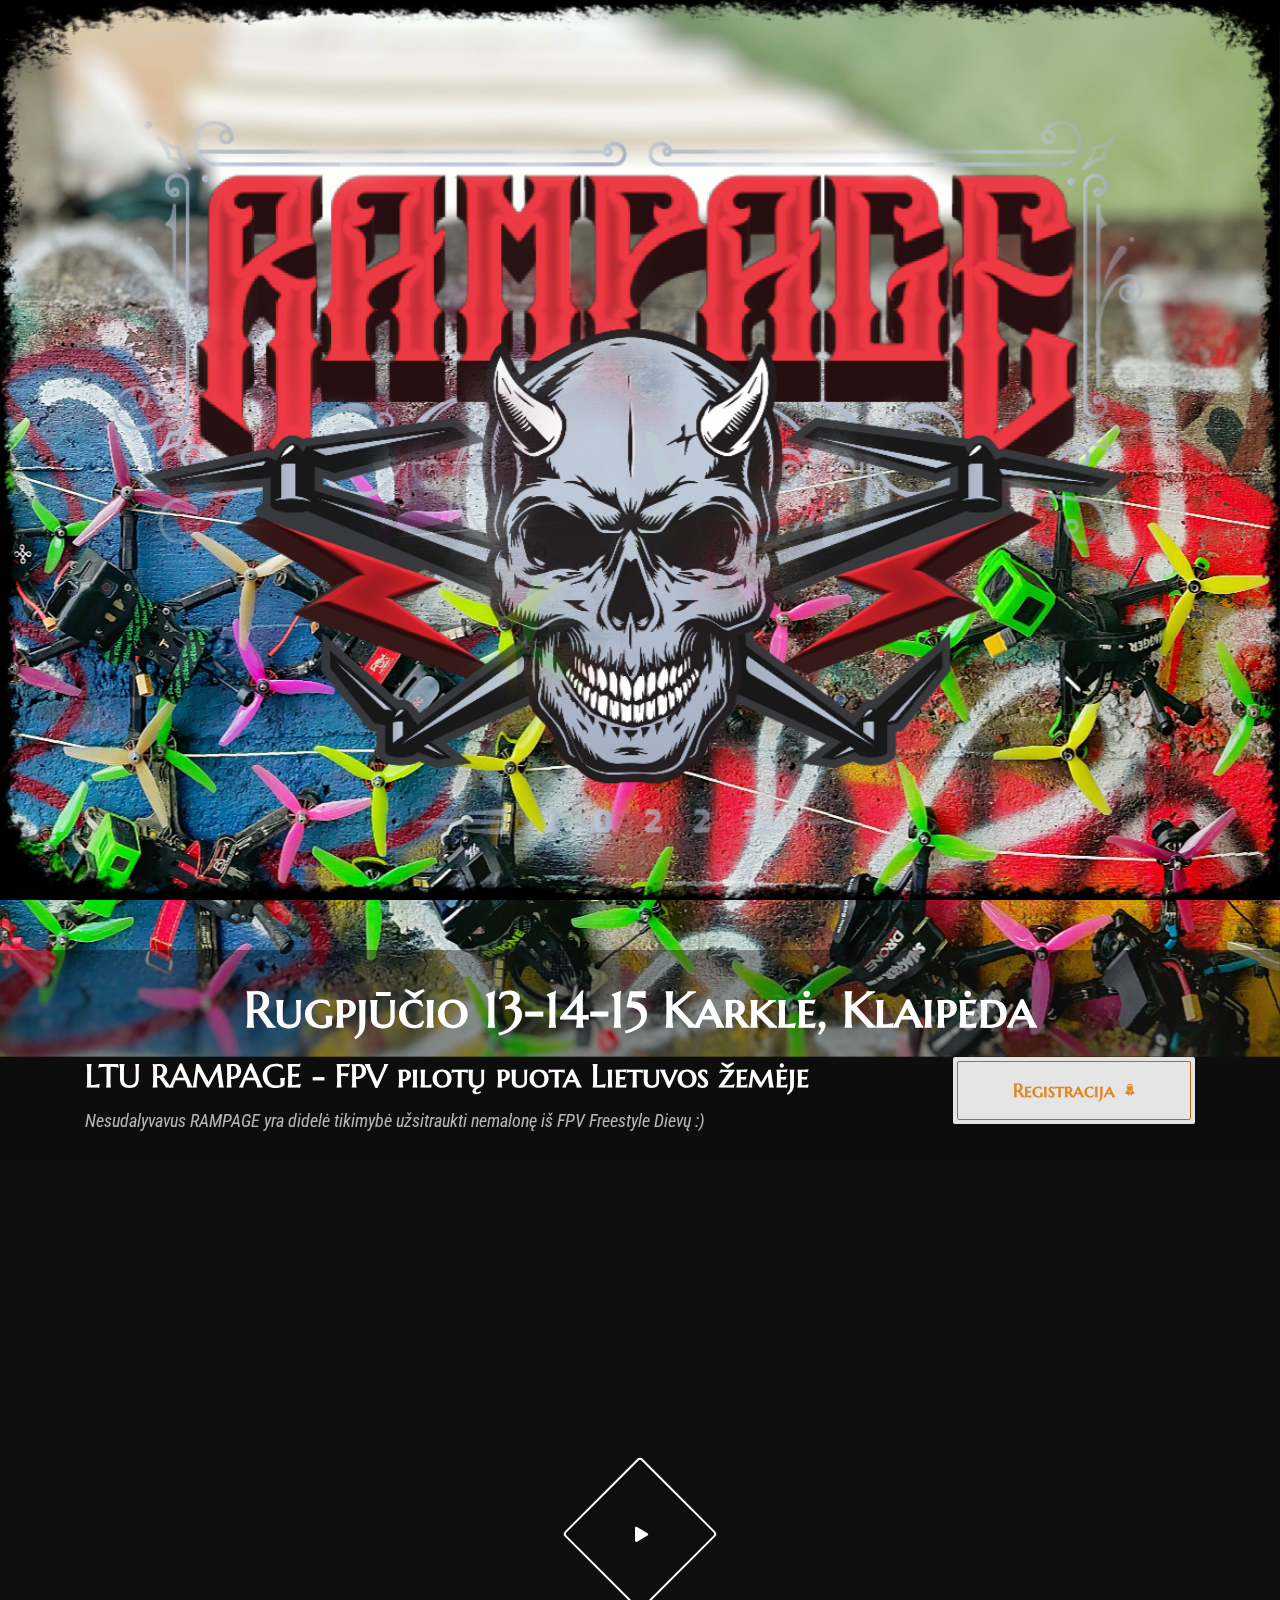
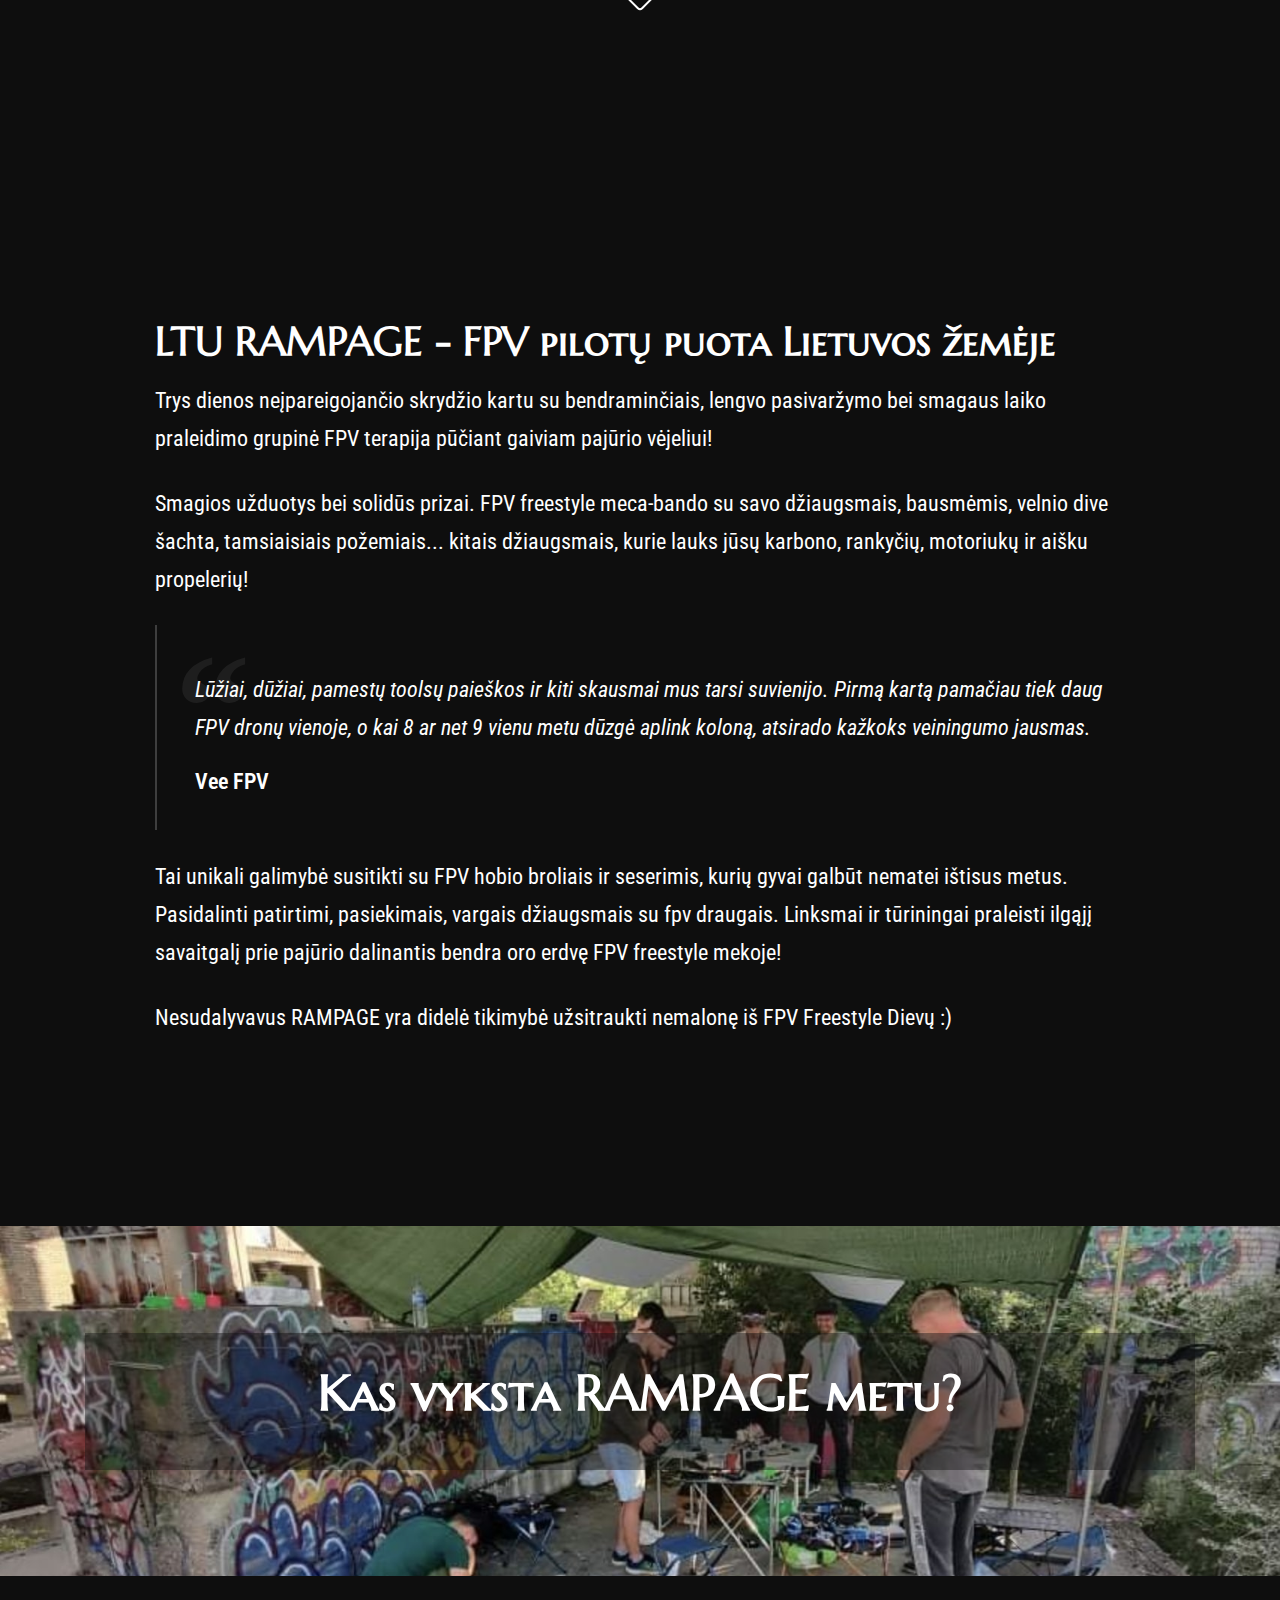
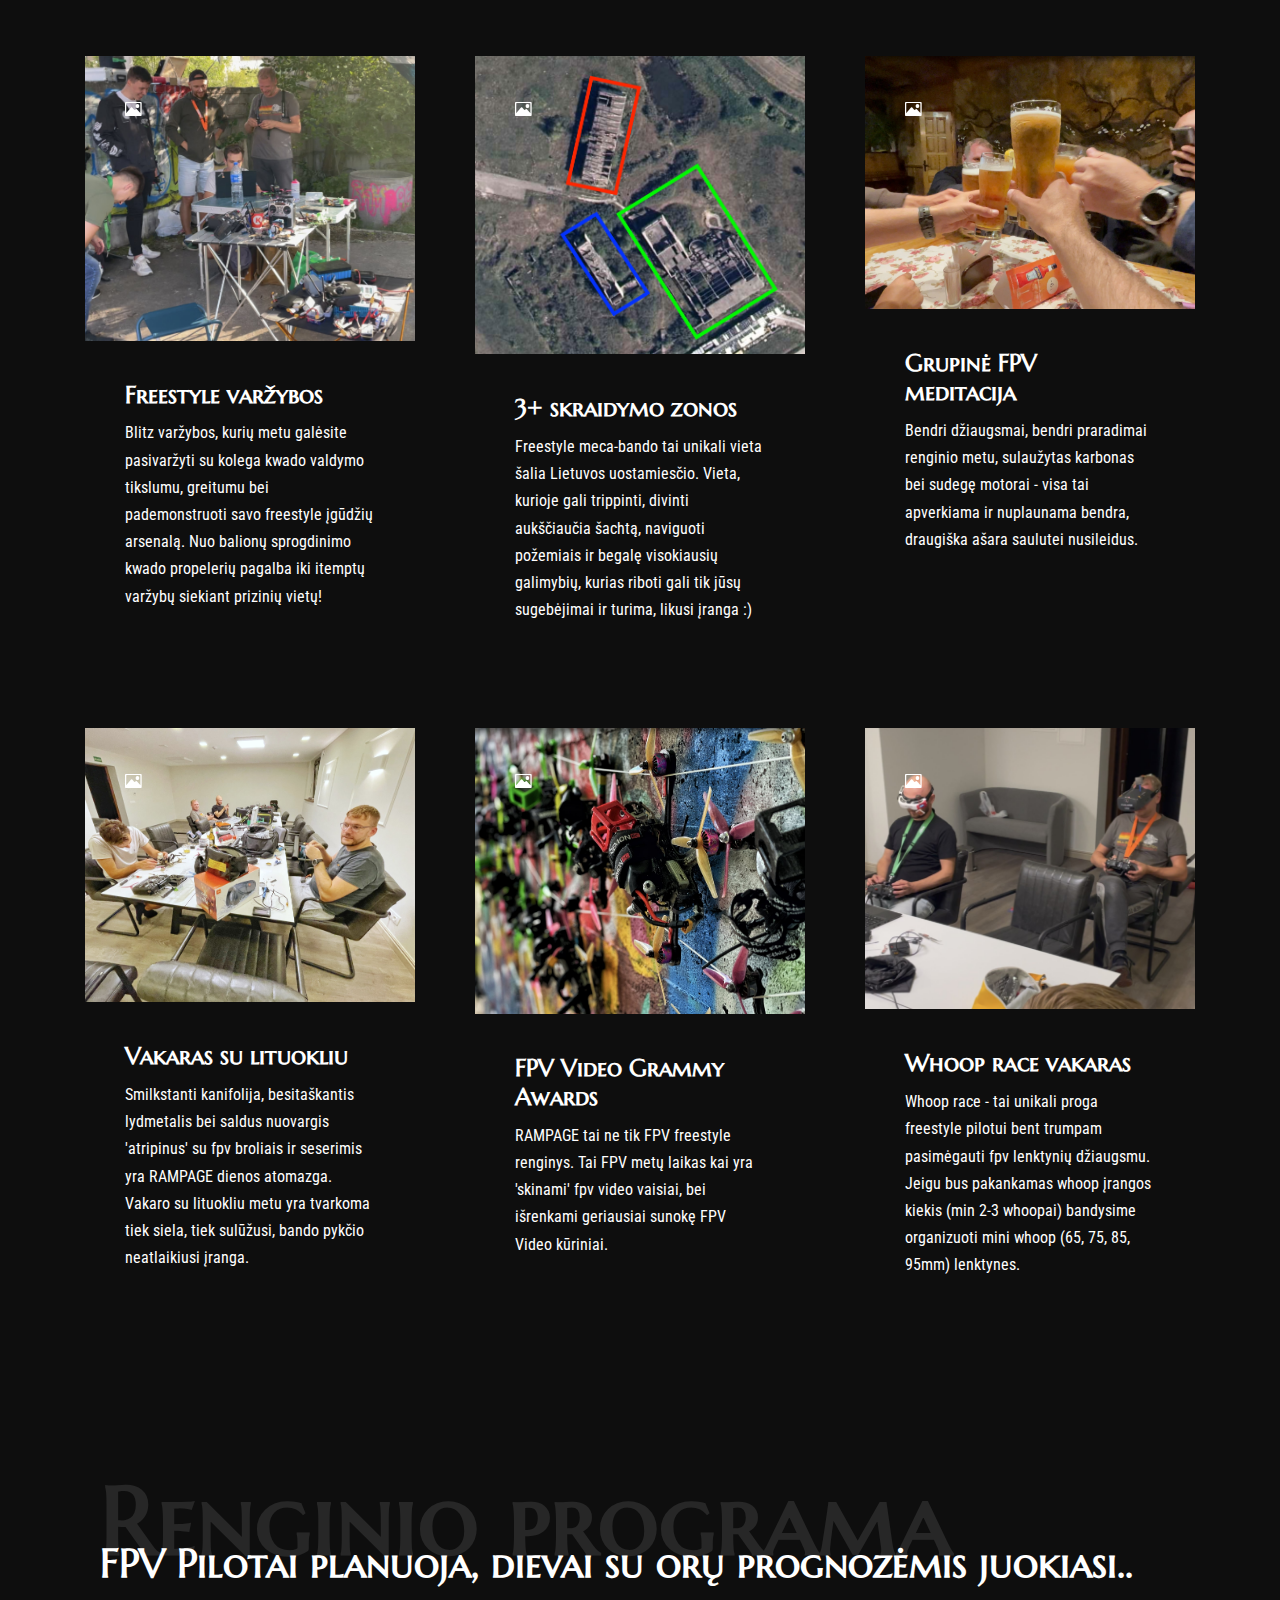
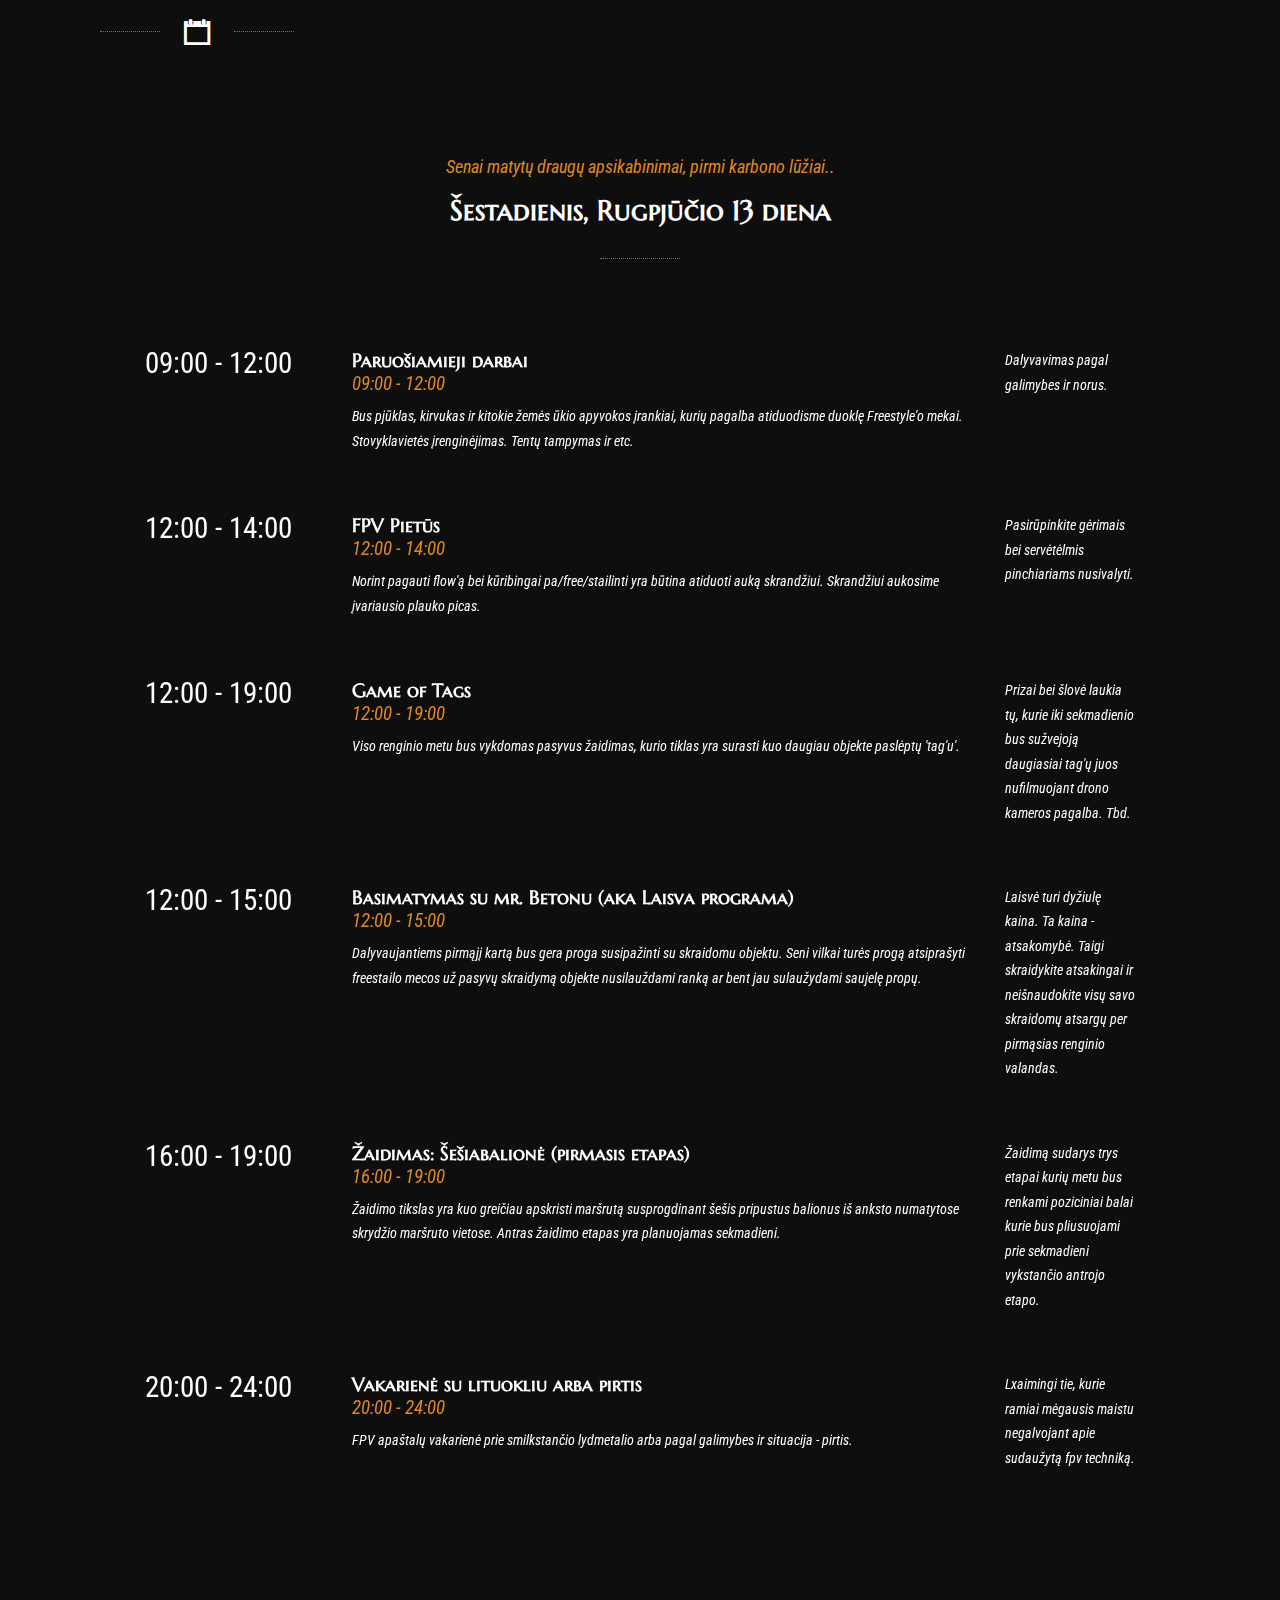
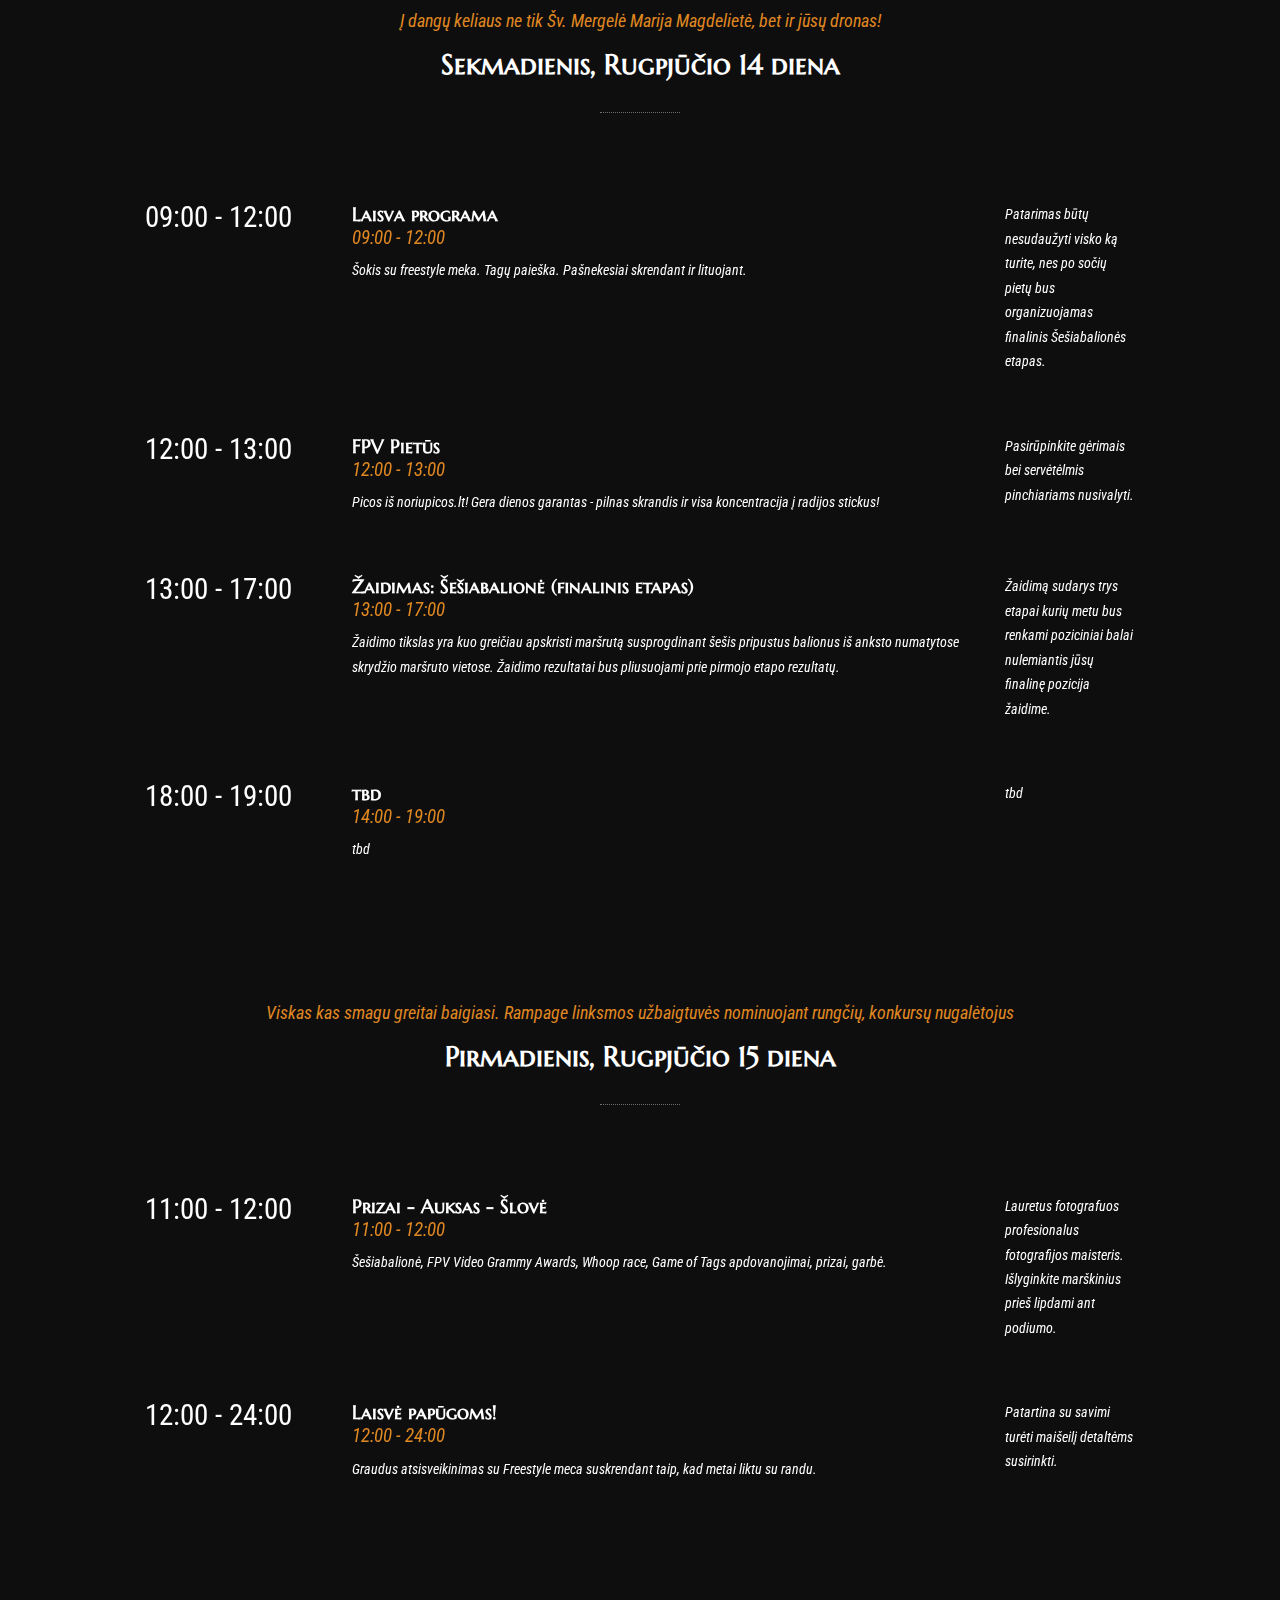
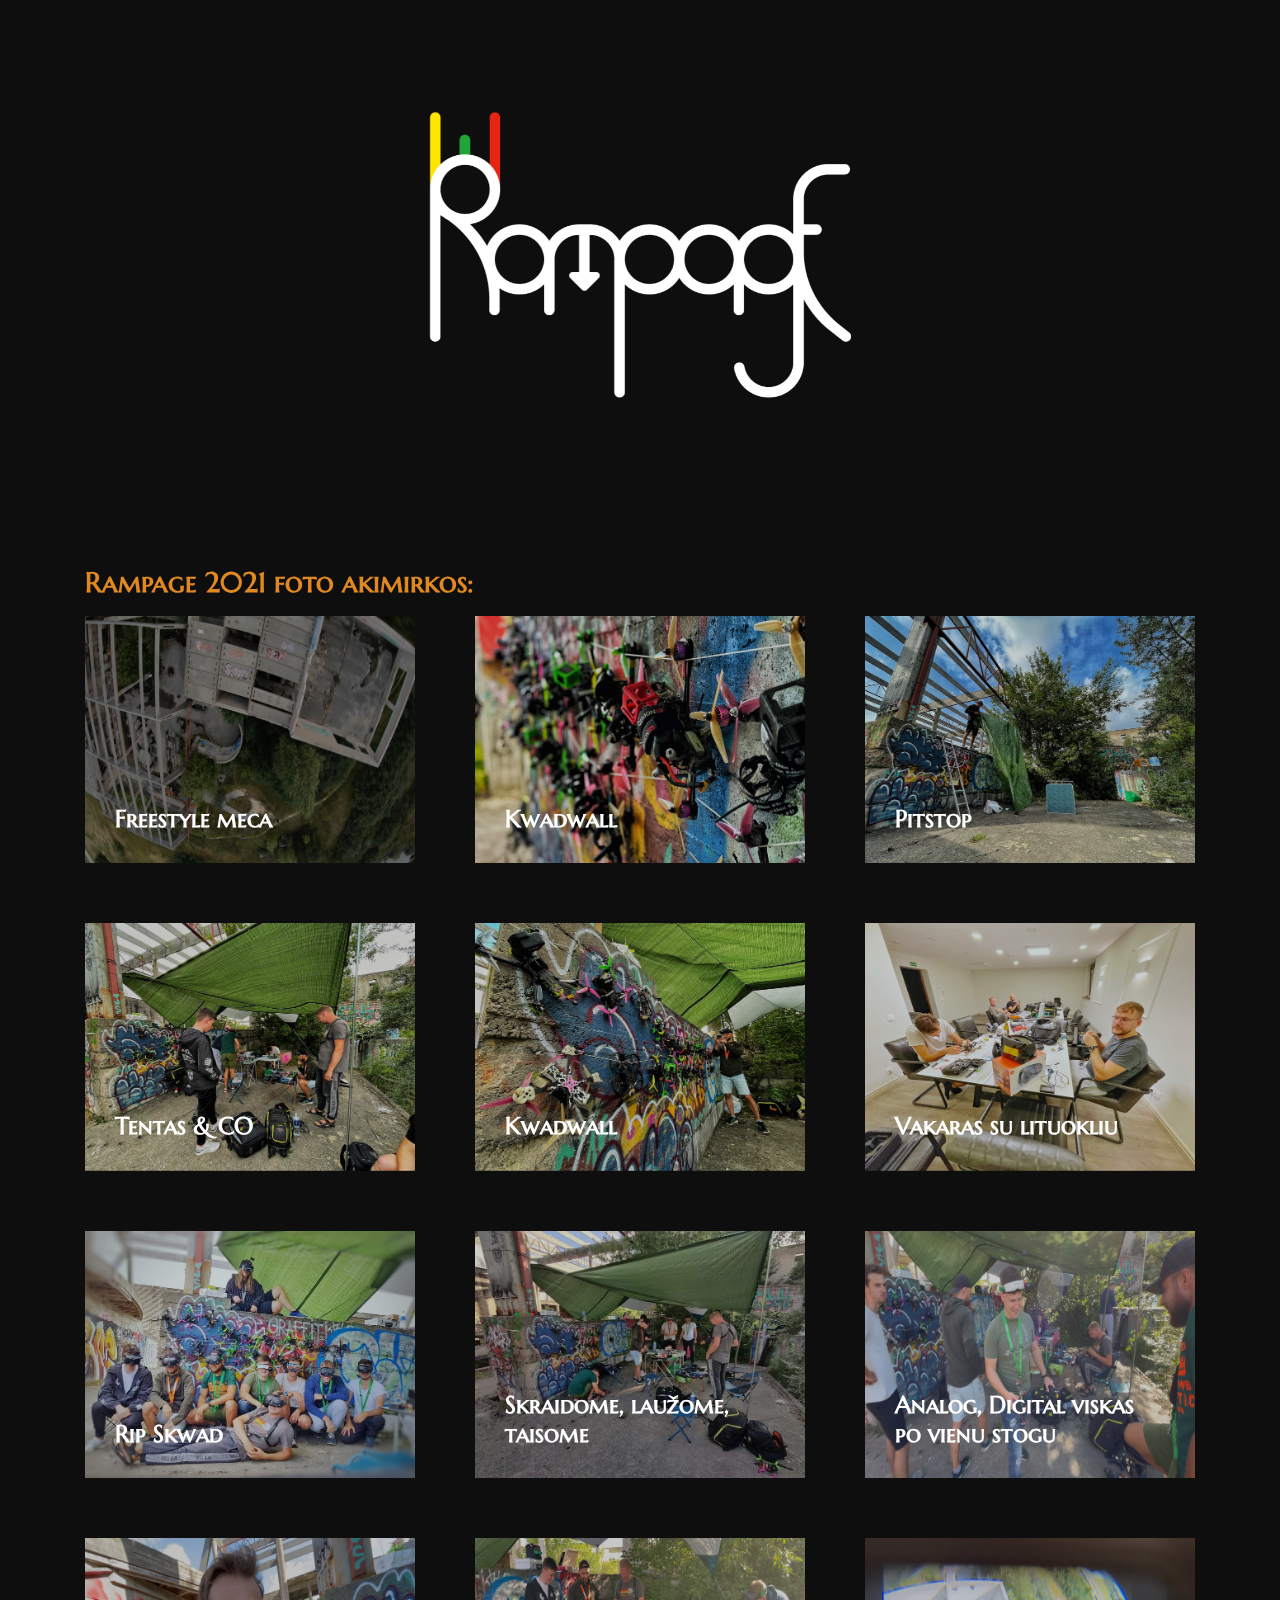
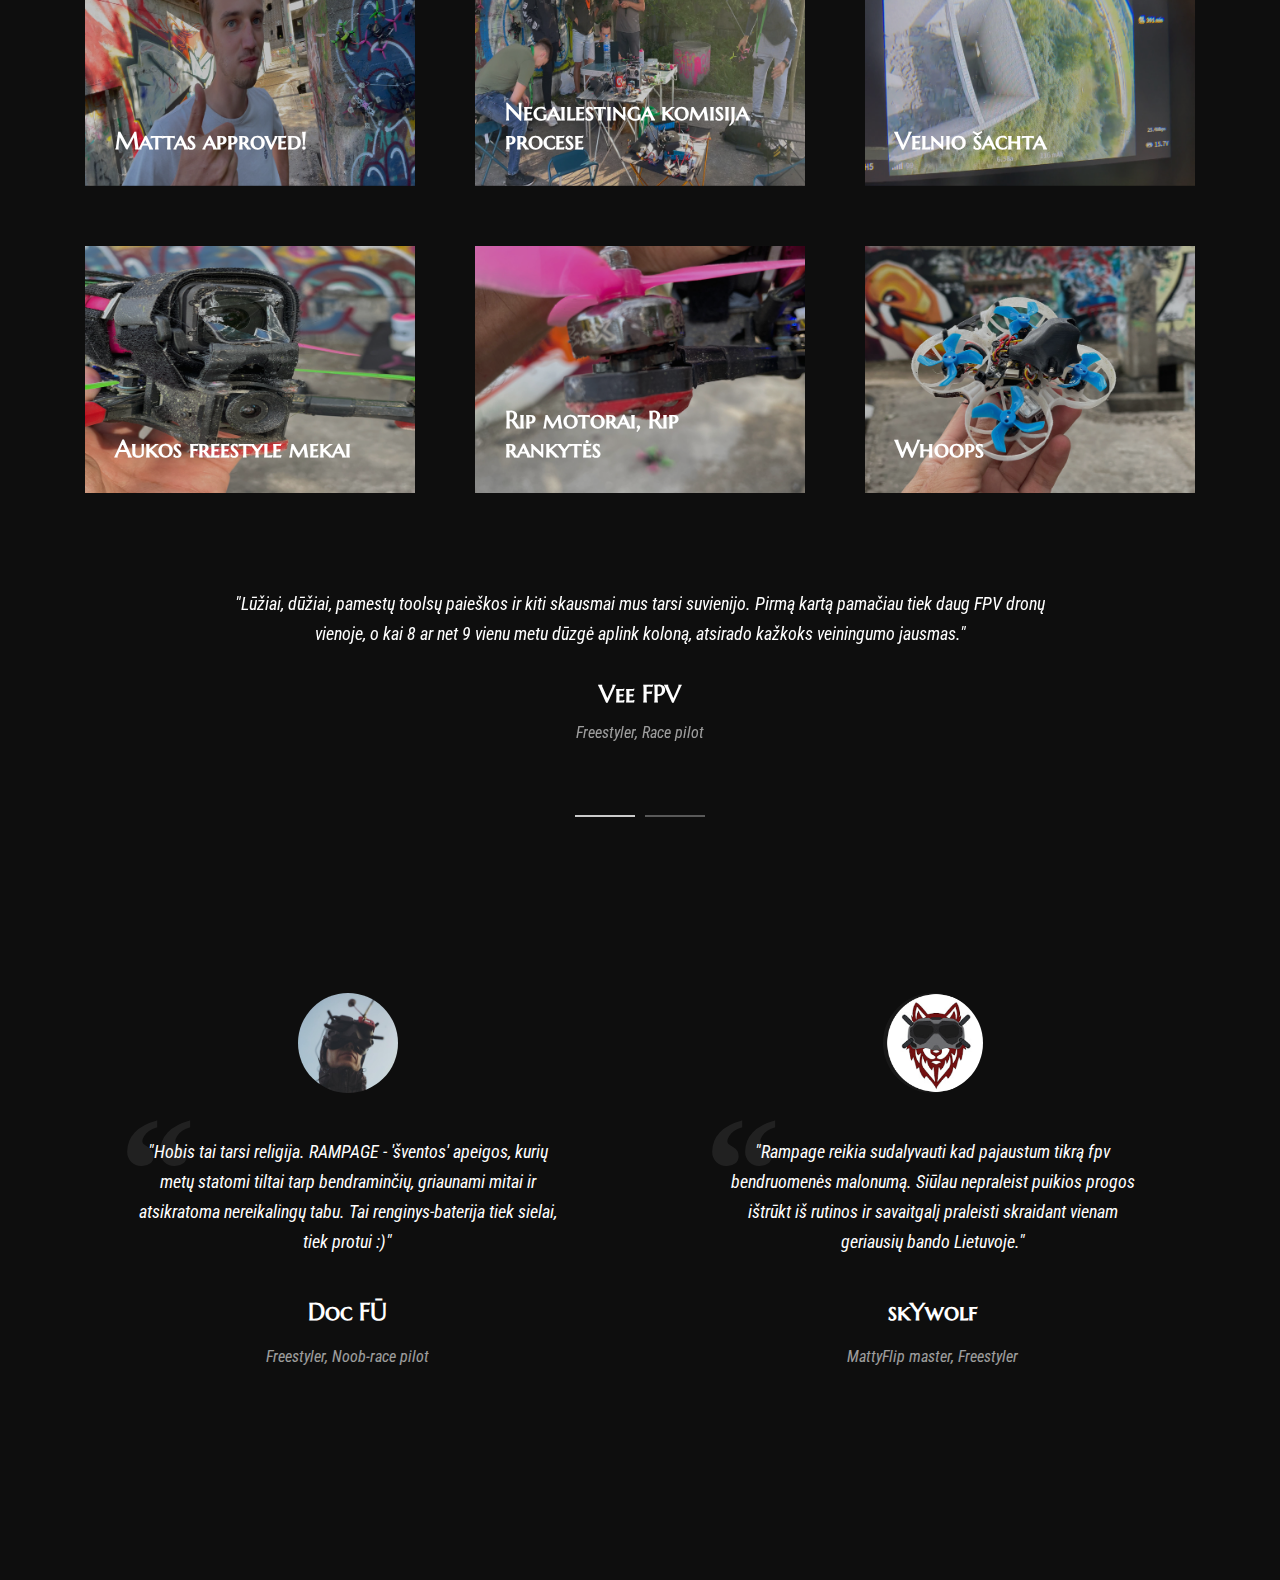
==== commit d9228c6a: "favicon added" ====
--- a/index.html
+++ b/index.html
@@ -719,10 +719,10 @@
                                 <div class="col-md-8 offset-md-2">
                                     <blockquote class="nk-testimonial">
                                         <div class="nk-testimonial-body">
-                                            <em>"Na bus blogai jeigu suvažiuos 20 snukių, tada nepaskraidysim"</em>
+                                            <em>"Rampage - tai akinančia angelų šviesa spindintys laiptai į dangų, ir beatodairiškas leap of faith degančiu meteoru į Požemius, senų fpv vilkų meiliai pramintus Kanalizoku. Atvažiuok dar pienu nenudžiūvusiom lūpom, išvažiuok iki šnervių apkamshotintas dronų krauju. Pro tip: nepamiršk maišelio!"</em>
                                         </div>
-                                        <div class="nk-testimonial-name h4">Saulius FPV</div>
-                                        <div class="nk-testimonial-source">Freestyler</div>
+                                        <div class="nk-testimonial-name h4">MariusFPV</div>
+                                        <div class="nk-testimonial-source">Rusted freestyler</div>
                                     </blockquote>
                                 </div>
                             </div>
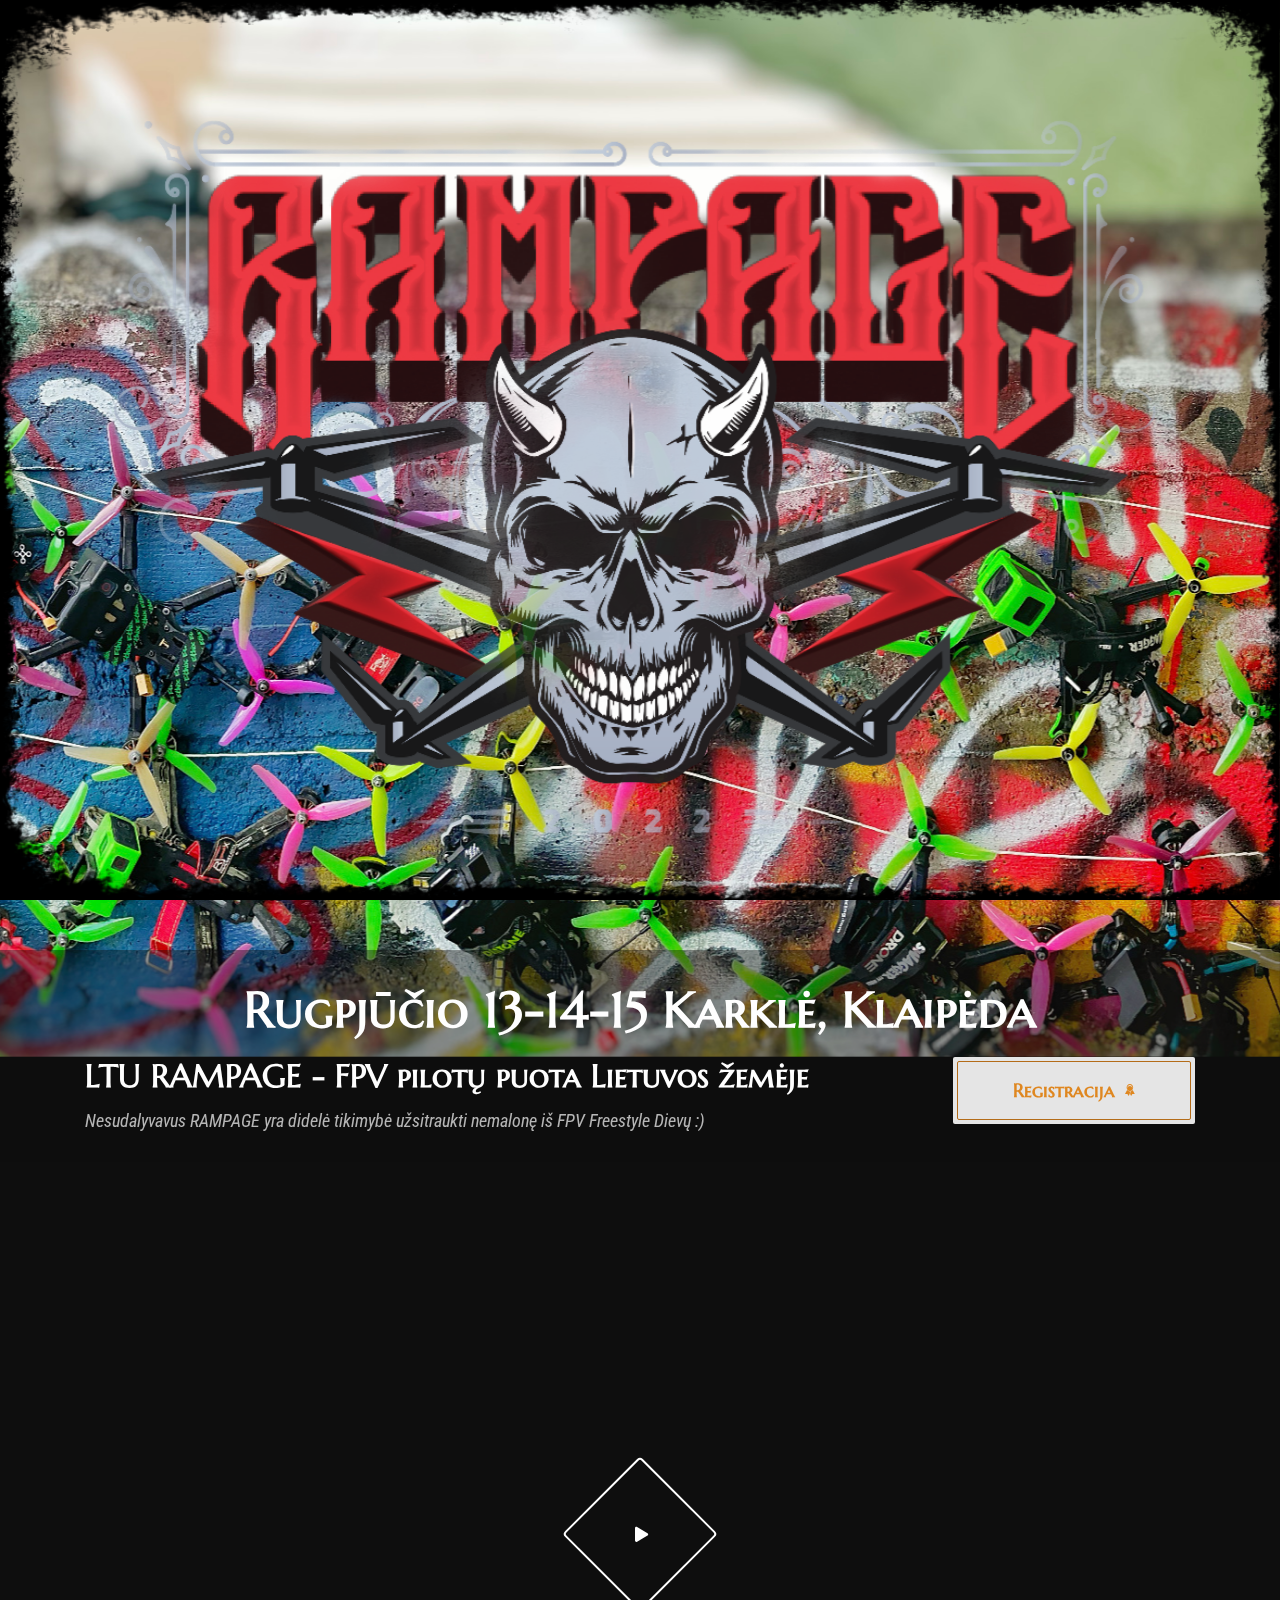
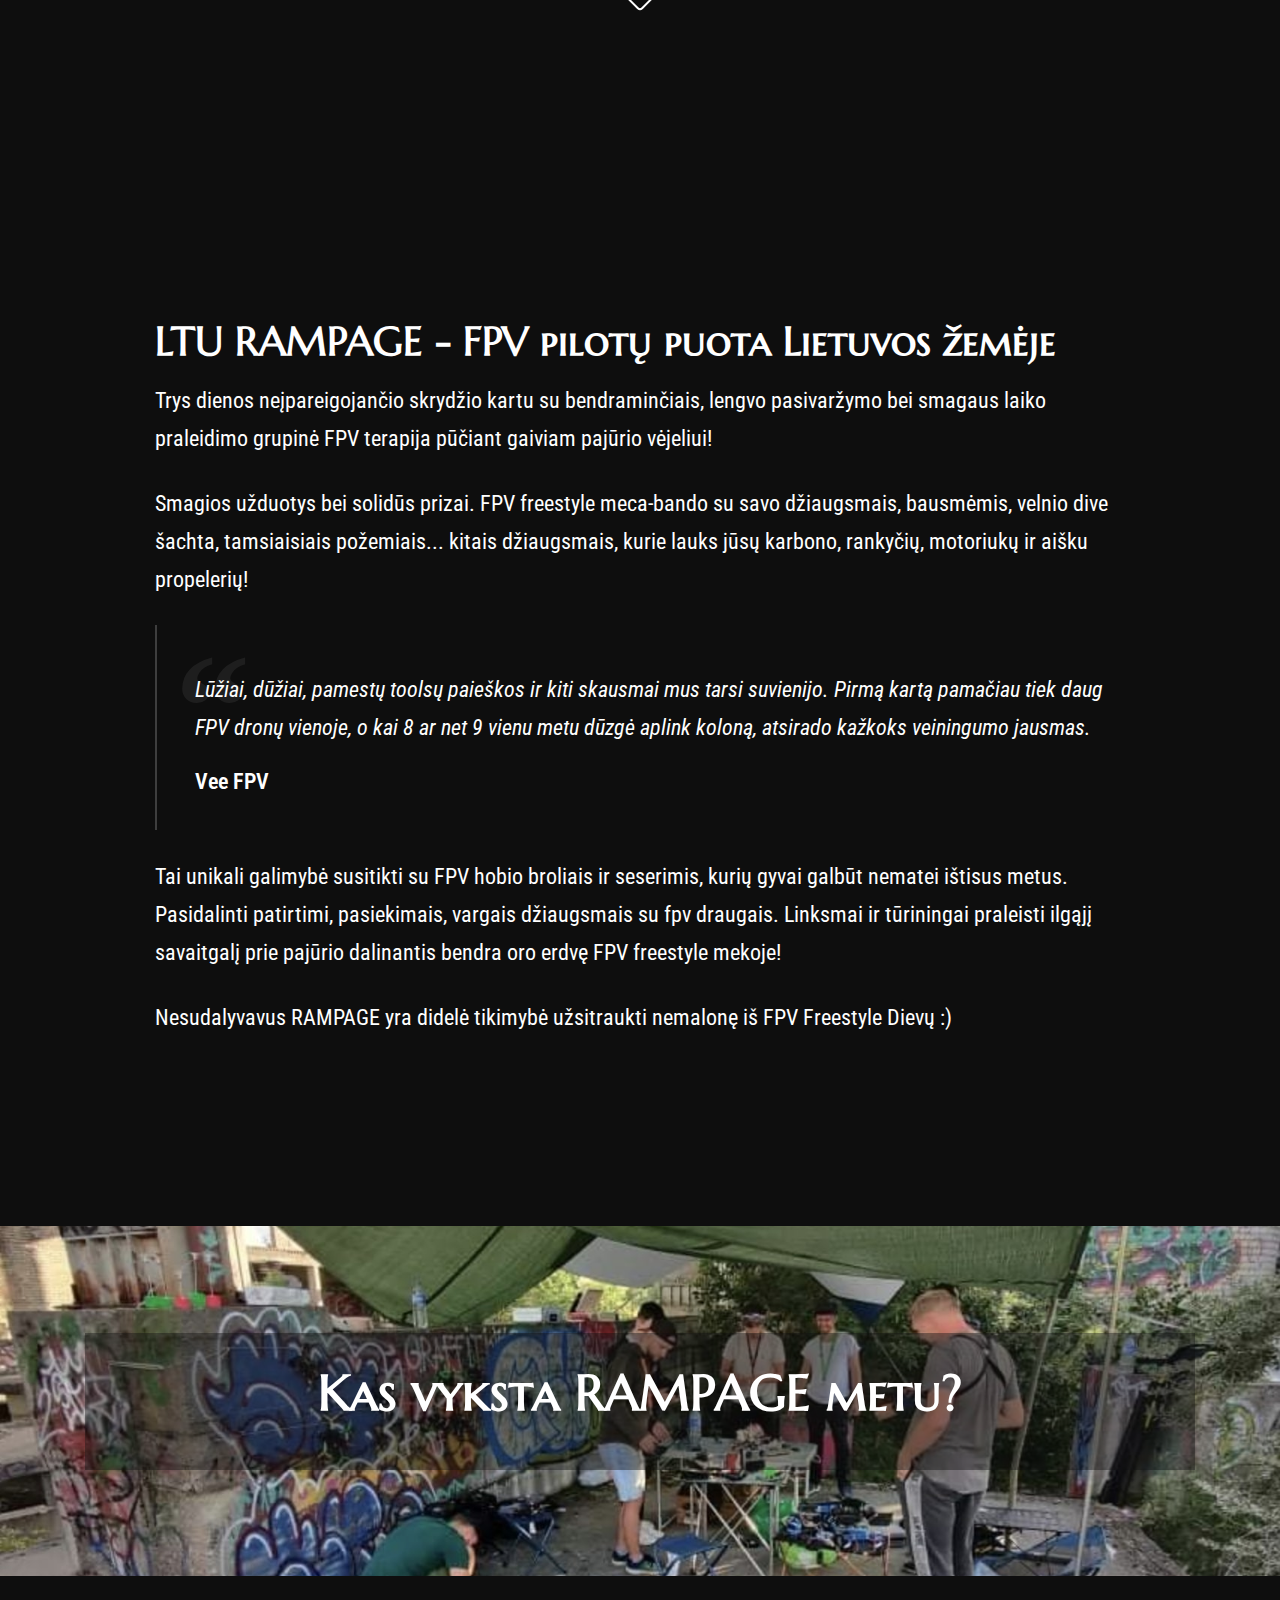
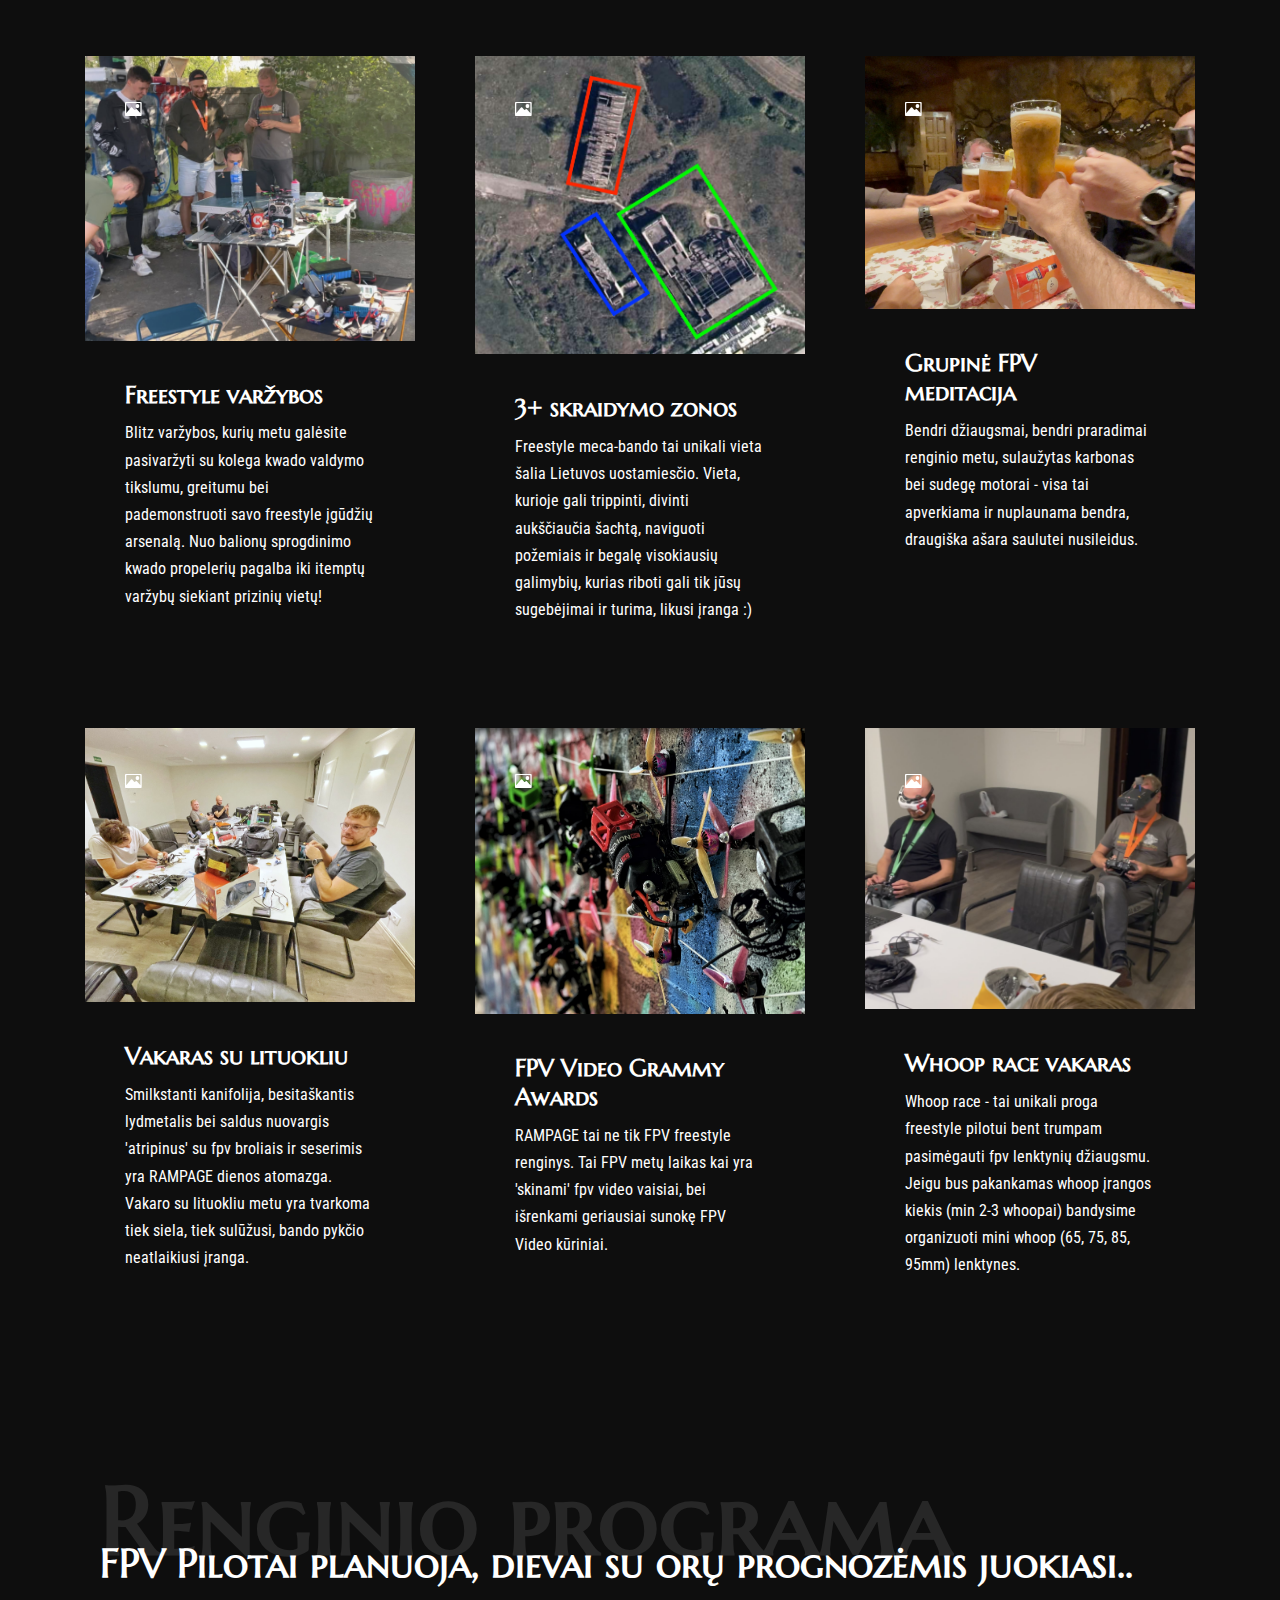
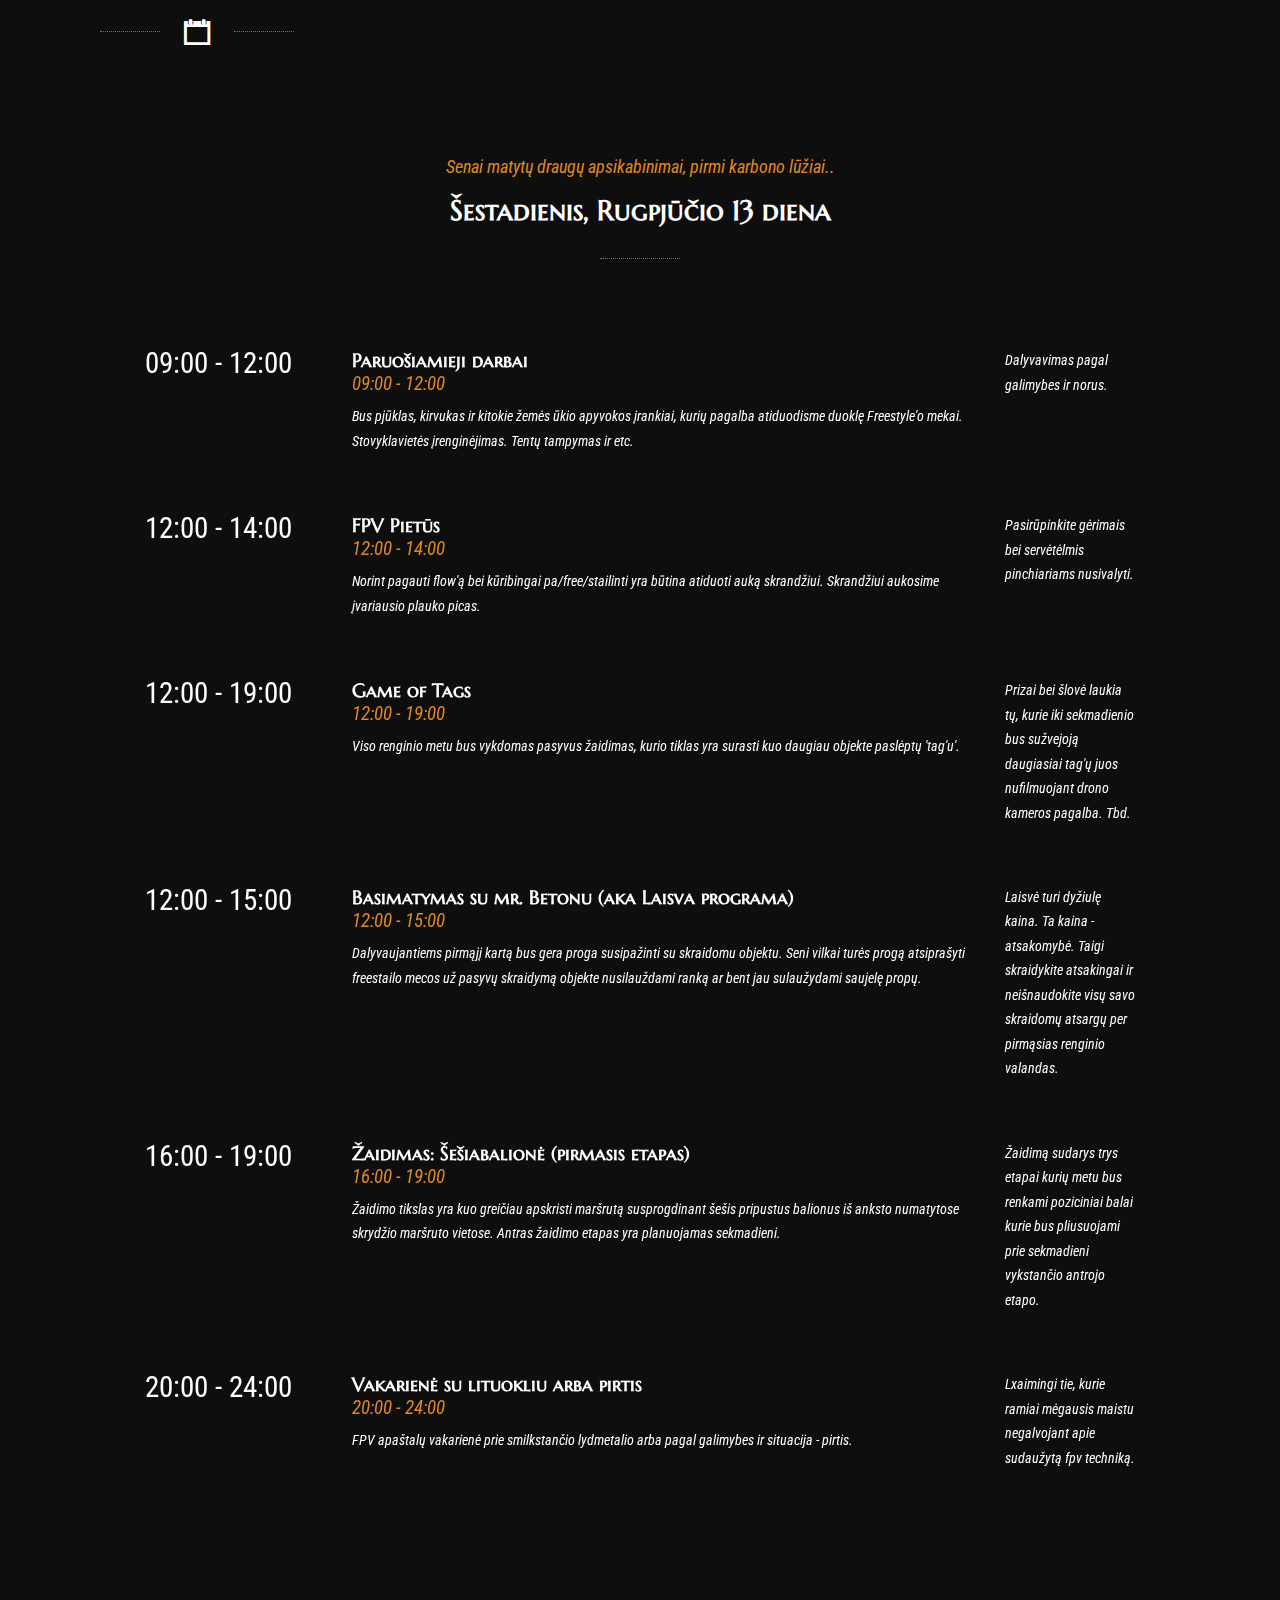
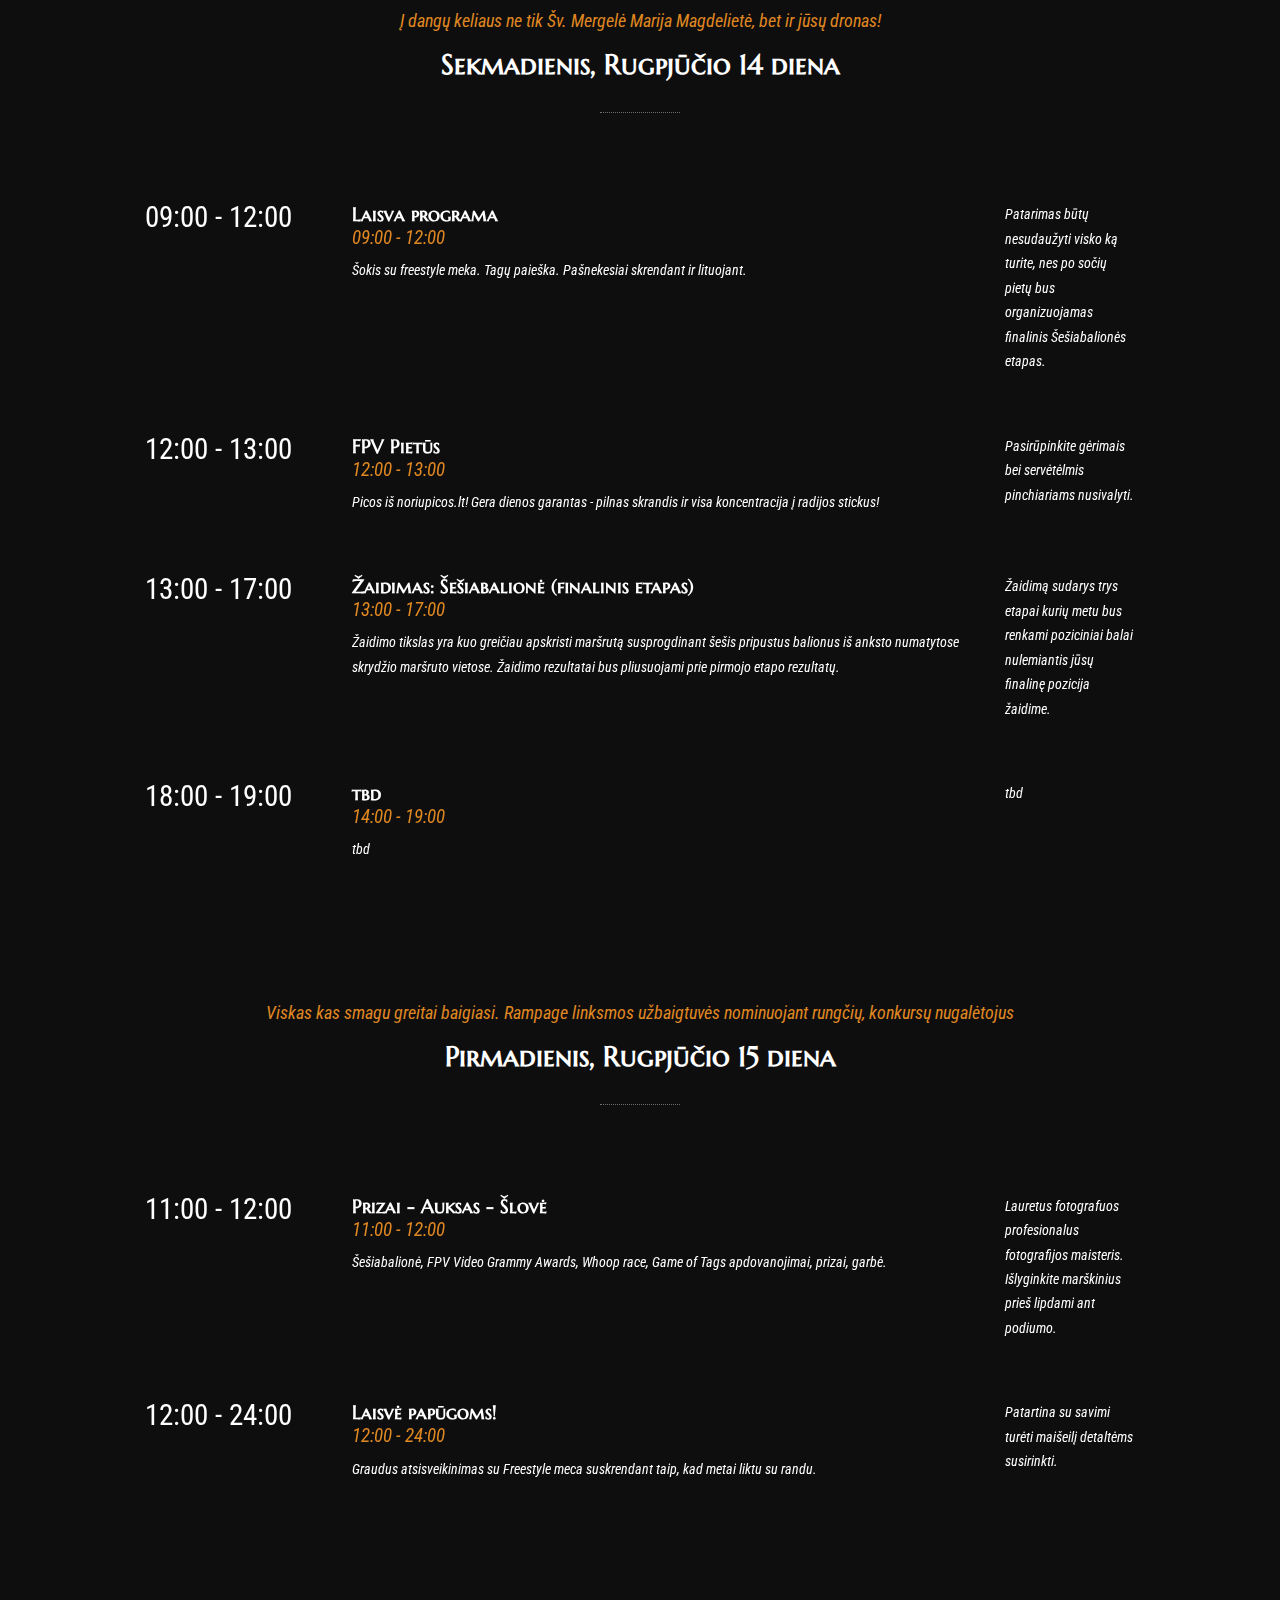
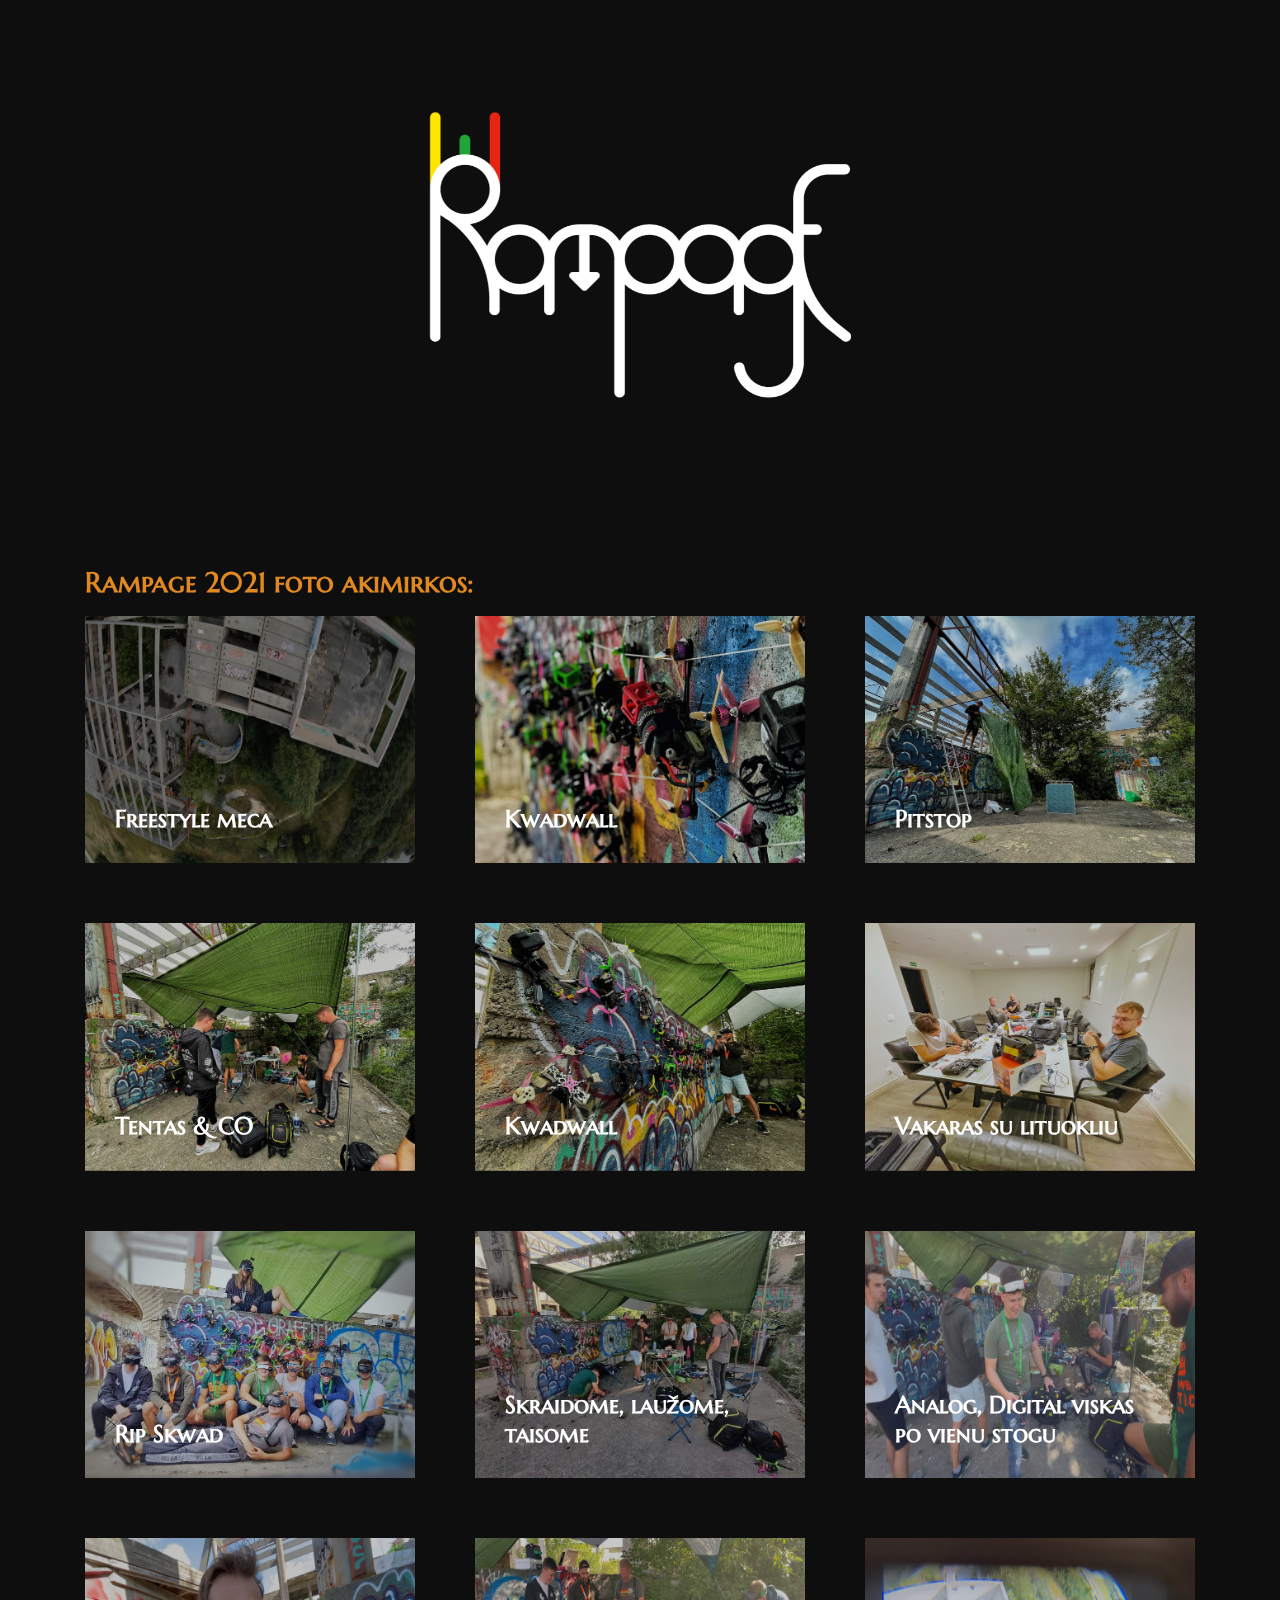
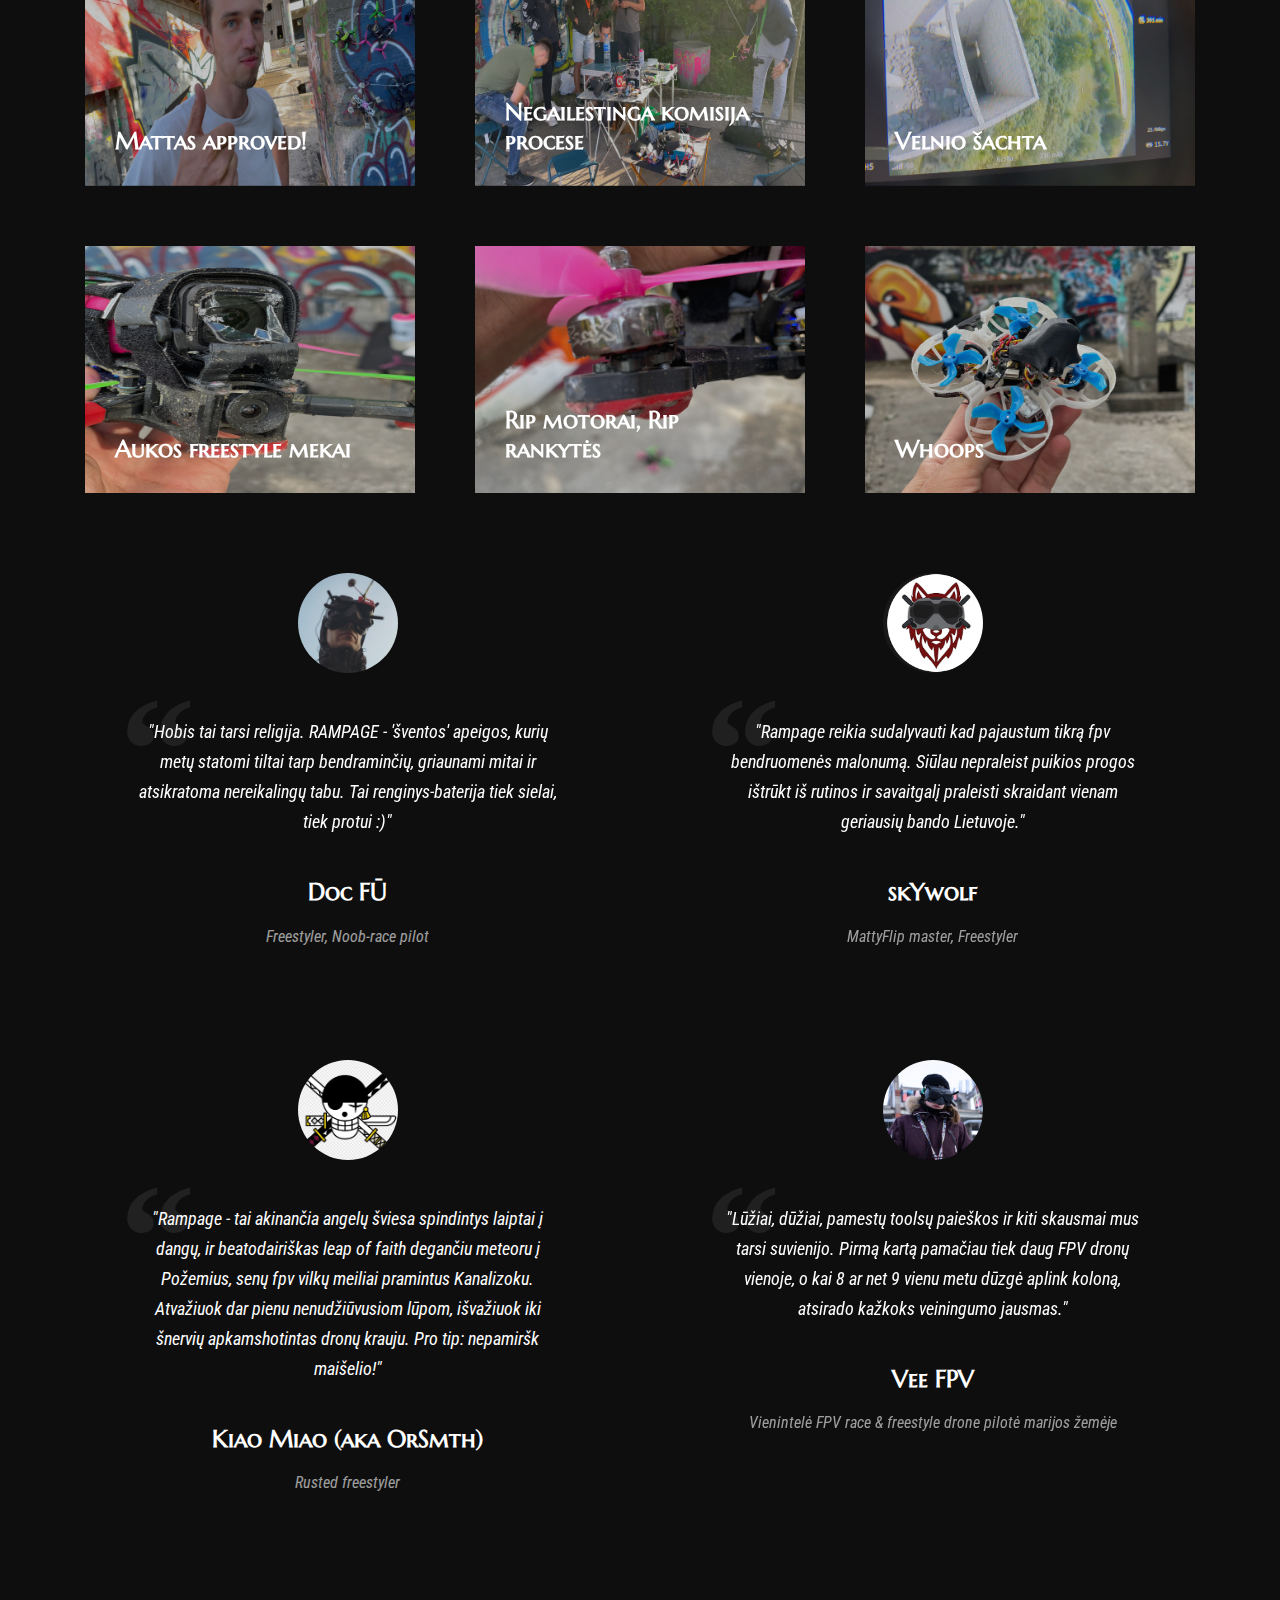
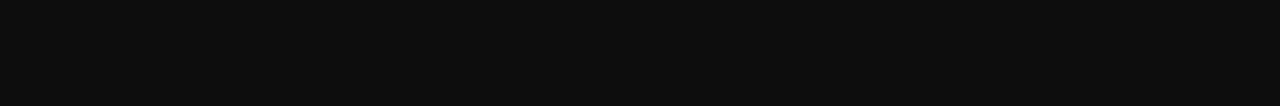
==== commit b88e1033: "quotes added" ====
--- a/index.html
+++ b/index.html
@@ -696,45 +696,6 @@
         <!-- END: Header Title -->
         <div class="nk-box">
             <div class="nk-gap-4"></div>
-            <div class="nk-carousel-2 nk-carousel-x1" data-autoplay="12000" data-dots="true">
-                <div class="nk-carousel-inner">
-                    <div>
-                        <div>
-                            <div class="row">
-                                <div class="col-md-8 offset-md-2">
-                                    <blockquote class="nk-testimonial">
-                                        <div class="nk-testimonial-body">
-                                            <em>"Lūžiai, dūžiai, pamestų toolsų paieškos ir kiti skausmai mus tarsi suvienijo. Pirmą kartą pamačiau tiek daug FPV dronų vienoje, o kai 8 ar net 9 vienu metu dūzgė aplink koloną, atsirado kažkoks veiningumo jausmas."</em>
-                                        </div>
-                                        <div class="nk-testimonial-name h4">Vee FPV</div>
-                                        <div class="nk-testimonial-source">Freestyler, Race pilot</div>
-                                    </blockquote>
-                                </div>
-                            </div>
-                        </div>
-                    </div>
-                    <div>
-                        <div>
-                            <div class="row">
-                                <div class="col-md-8 offset-md-2">
-                                    <blockquote class="nk-testimonial">
-                                        <div class="nk-testimonial-body">
-                                            <em>"Rampage - tai akinančia angelų šviesa spindintys laiptai į dangų, ir beatodairiškas leap of faith degančiu meteoru į Požemius, senų fpv vilkų meiliai pramintus Kanalizoku. Atvažiuok dar pienu nenudžiūvusiom lūpom, išvažiuok iki šnervių apkamshotintas dronų krauju. Pro tip: nepamiršk maišelio!"</em>
-                                        </div>
-                                        <div class="nk-testimonial-name h4">MariusFPV</div>
-                                        <div class="nk-testimonial-source">Rusted freestyler</div>
-                                    </blockquote>
-                                </div>
-                            </div>
-                        </div>
-                    </div>
-                </div>
-            </div>
-            <div class="nk-gap-4"></div>
-        </div>
-
-        <div class="nk-box">
-            <div class="nk-gap-4"></div>
             <div class="container">
                 <div class="row vertical-gap lg-gap">
                     <div class="col-md-6">
@@ -755,6 +716,26 @@
                             </div>
                             <div class="nk-testimonial-name h4">skYwolf</div>
                             <div class="nk-testimonial-source">MattyFlip master, Freestyler</div>
+                        </blockquote>
+                    </div>
+                    <div class="col-md-6">
+                        <blockquote class="nk-testimonial-2">
+                            <div class="nk-testimonial-photo" style="background-image: url('marius.jpg');"></div>
+                            <div class="nk-testimonial-body">
+                                <em>"Rampage - tai akinančia angelų šviesa spindintys laiptai į dangų, ir beatodairiškas leap of faith degančiu meteoru į Požemius, senų fpv vilkų meiliai pramintus Kanalizoku. Atvažiuok dar pienu nenudžiūvusiom lūpom, išvažiuok iki šnervių apkamshotintas dronų krauju. Pro tip: nepamiršk maišelio!"</em>
+                            </div>
+                            <div class="nk-testimonial-name h4">Kiao Miao (aka OrSmth)</div>
+                            <div class="nk-testimonial-source">Rusted freestyler</div>
+                        </blockquote>
+                    </div>
+                    <div class="col-md-6">
+                        <blockquote class="nk-testimonial-2">
+                            <div class="nk-testimonial-photo" style="background-image: url('veefpv.jpg');"></div>
+                            <div class="nk-testimonial-body">
+                                <em>"Lūžiai, dūžiai, pamestų toolsų paieškos ir kiti skausmai mus tarsi suvienijo. Pirmą kartą pamačiau tiek daug FPV dronų vienoje, o kai 8 ar net 9 vienu metu dūzgė aplink koloną, atsirado kažkoks veiningumo jausmas."</em>
+                            </div>
+                            <div class="nk-testimonial-name h4">Vee FPV</div>
+                            <div class="nk-testimonial-source">Vienintelė FPV race & freestyle drone pilotė marijos žemėje</div>
                         </blockquote>
                     </div>
                 </div>
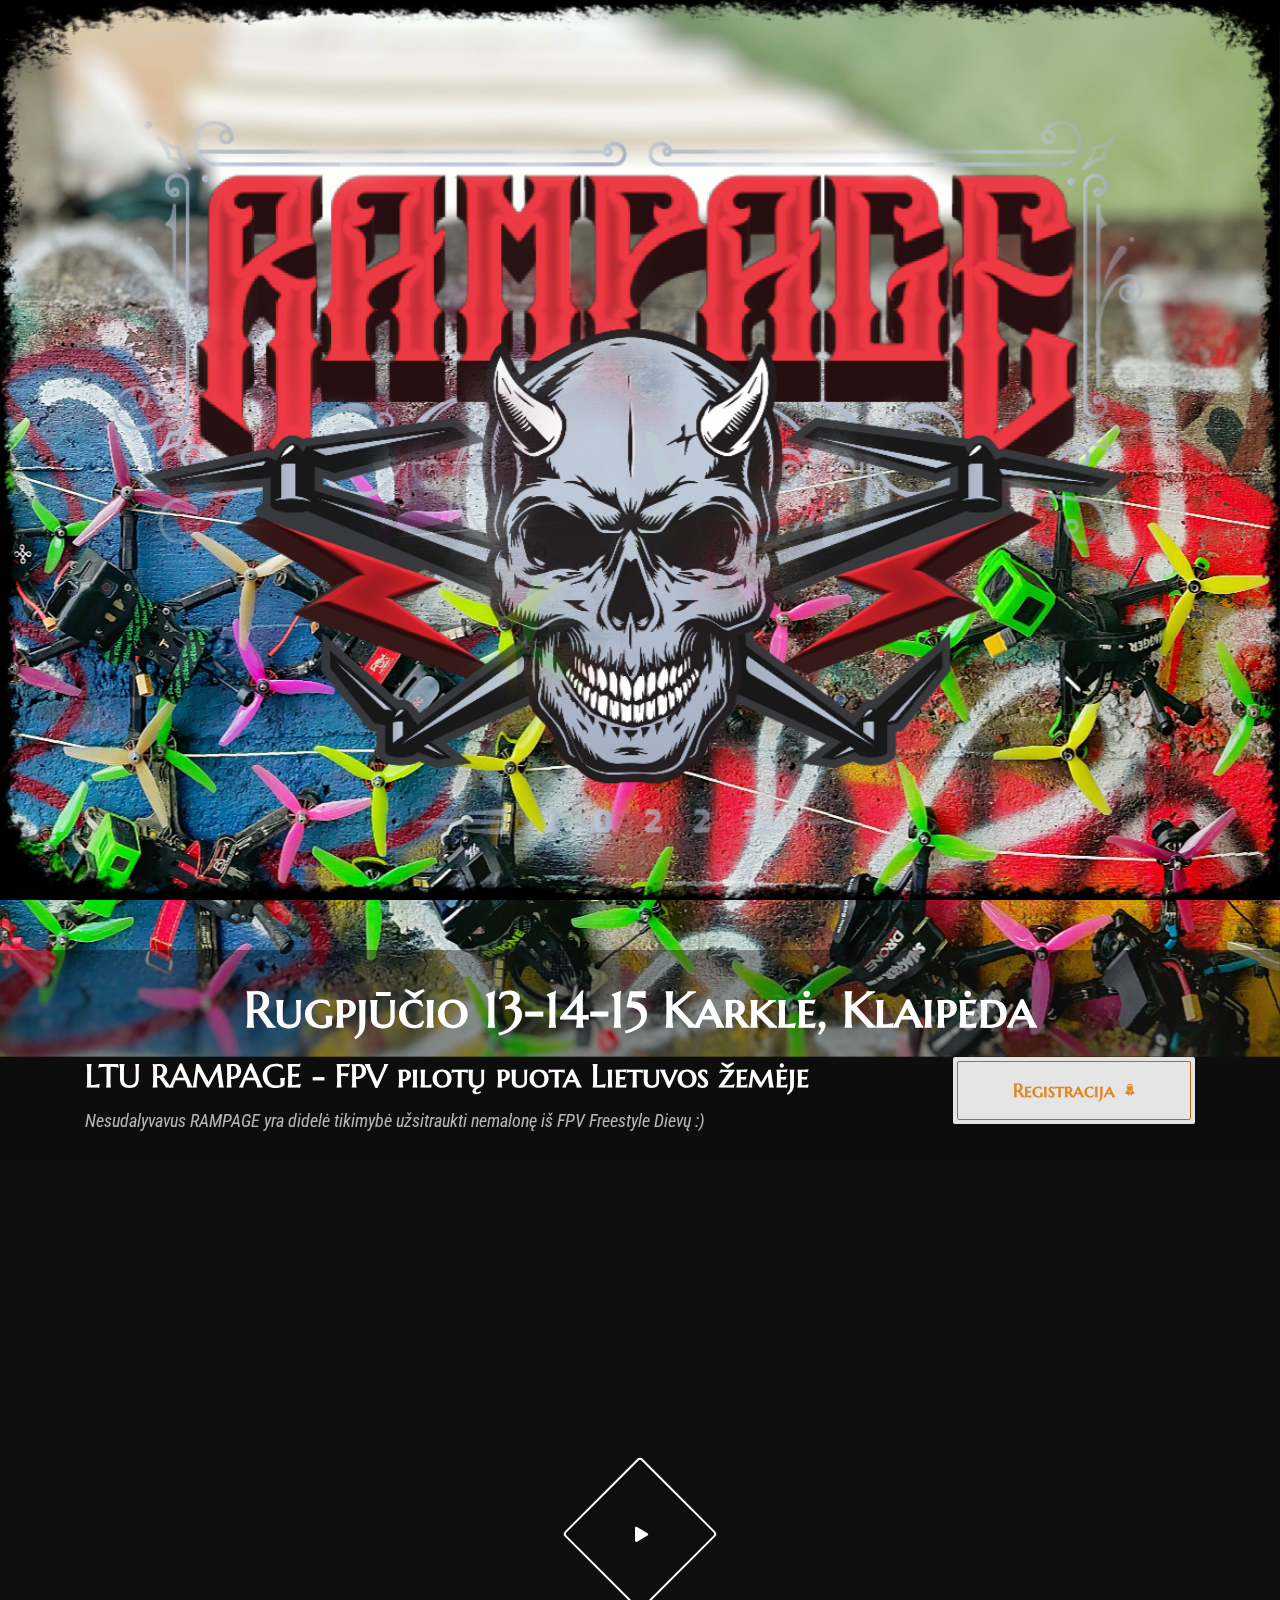
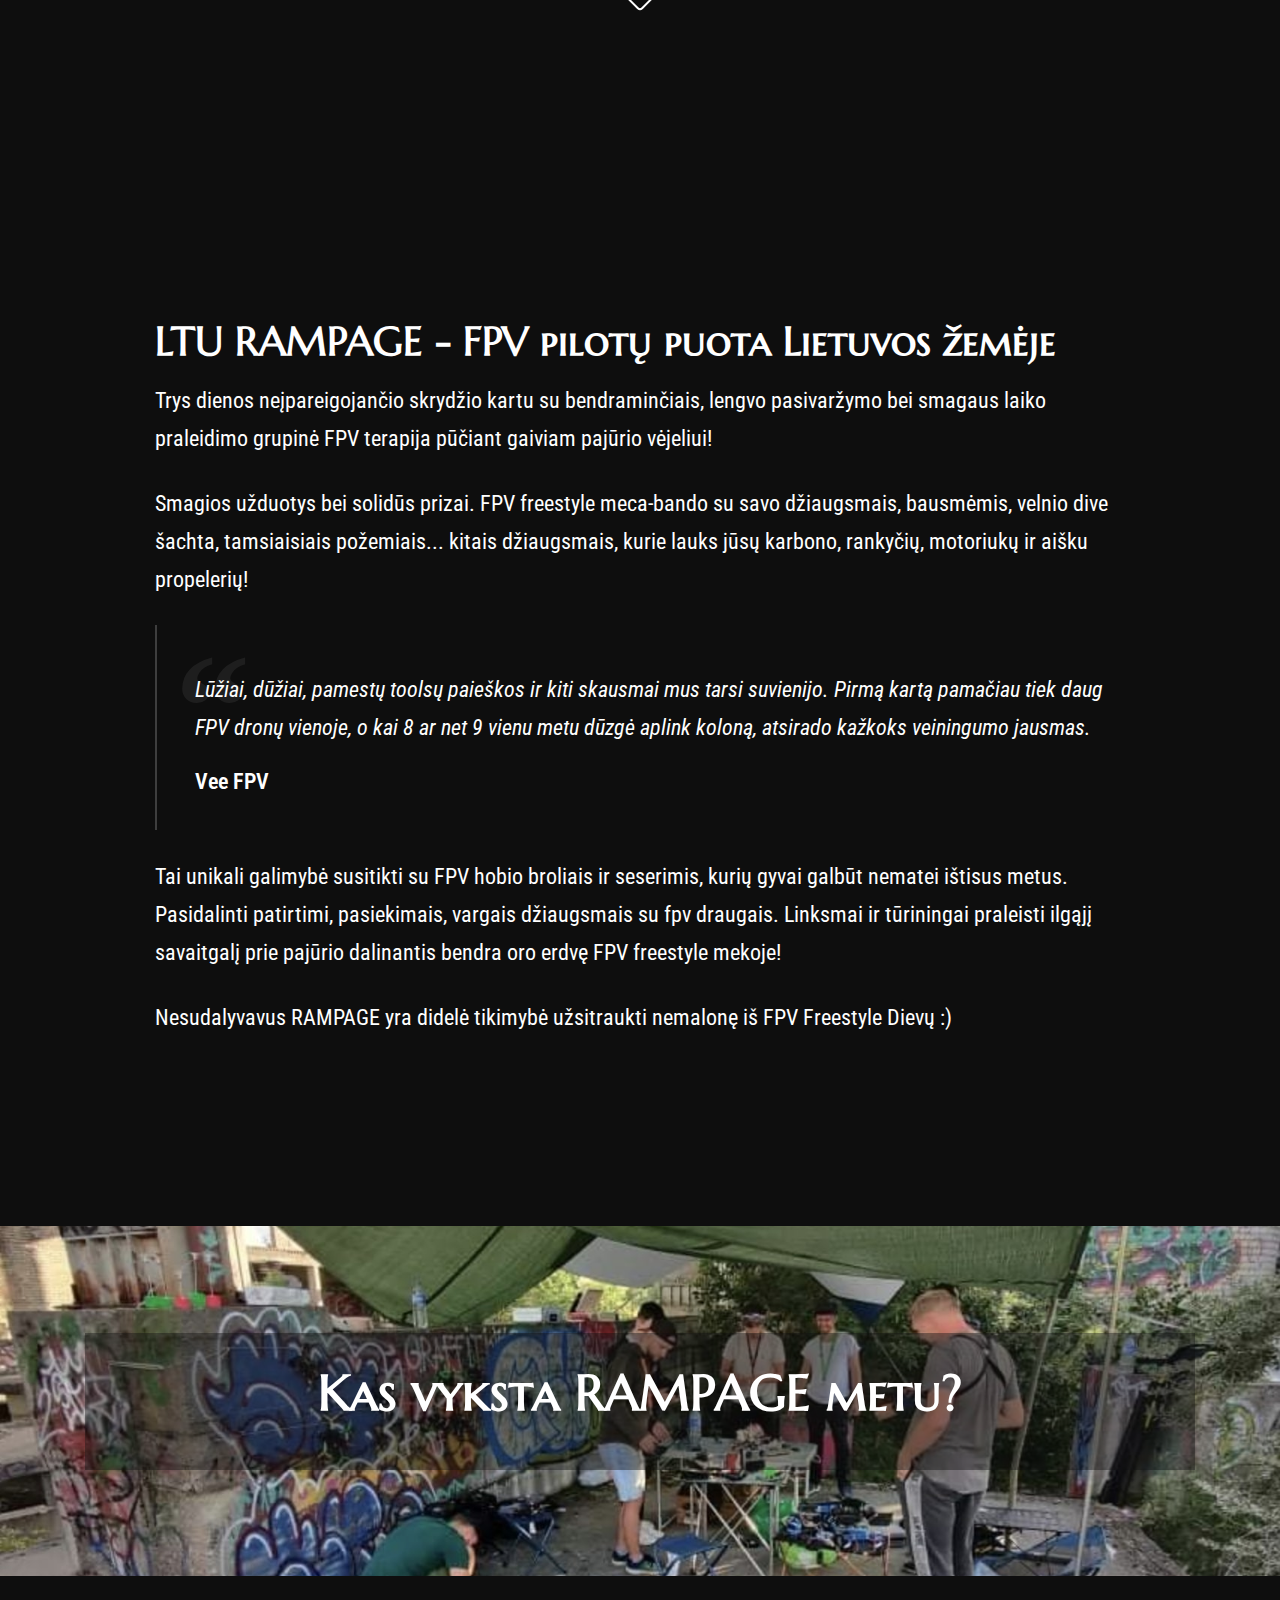
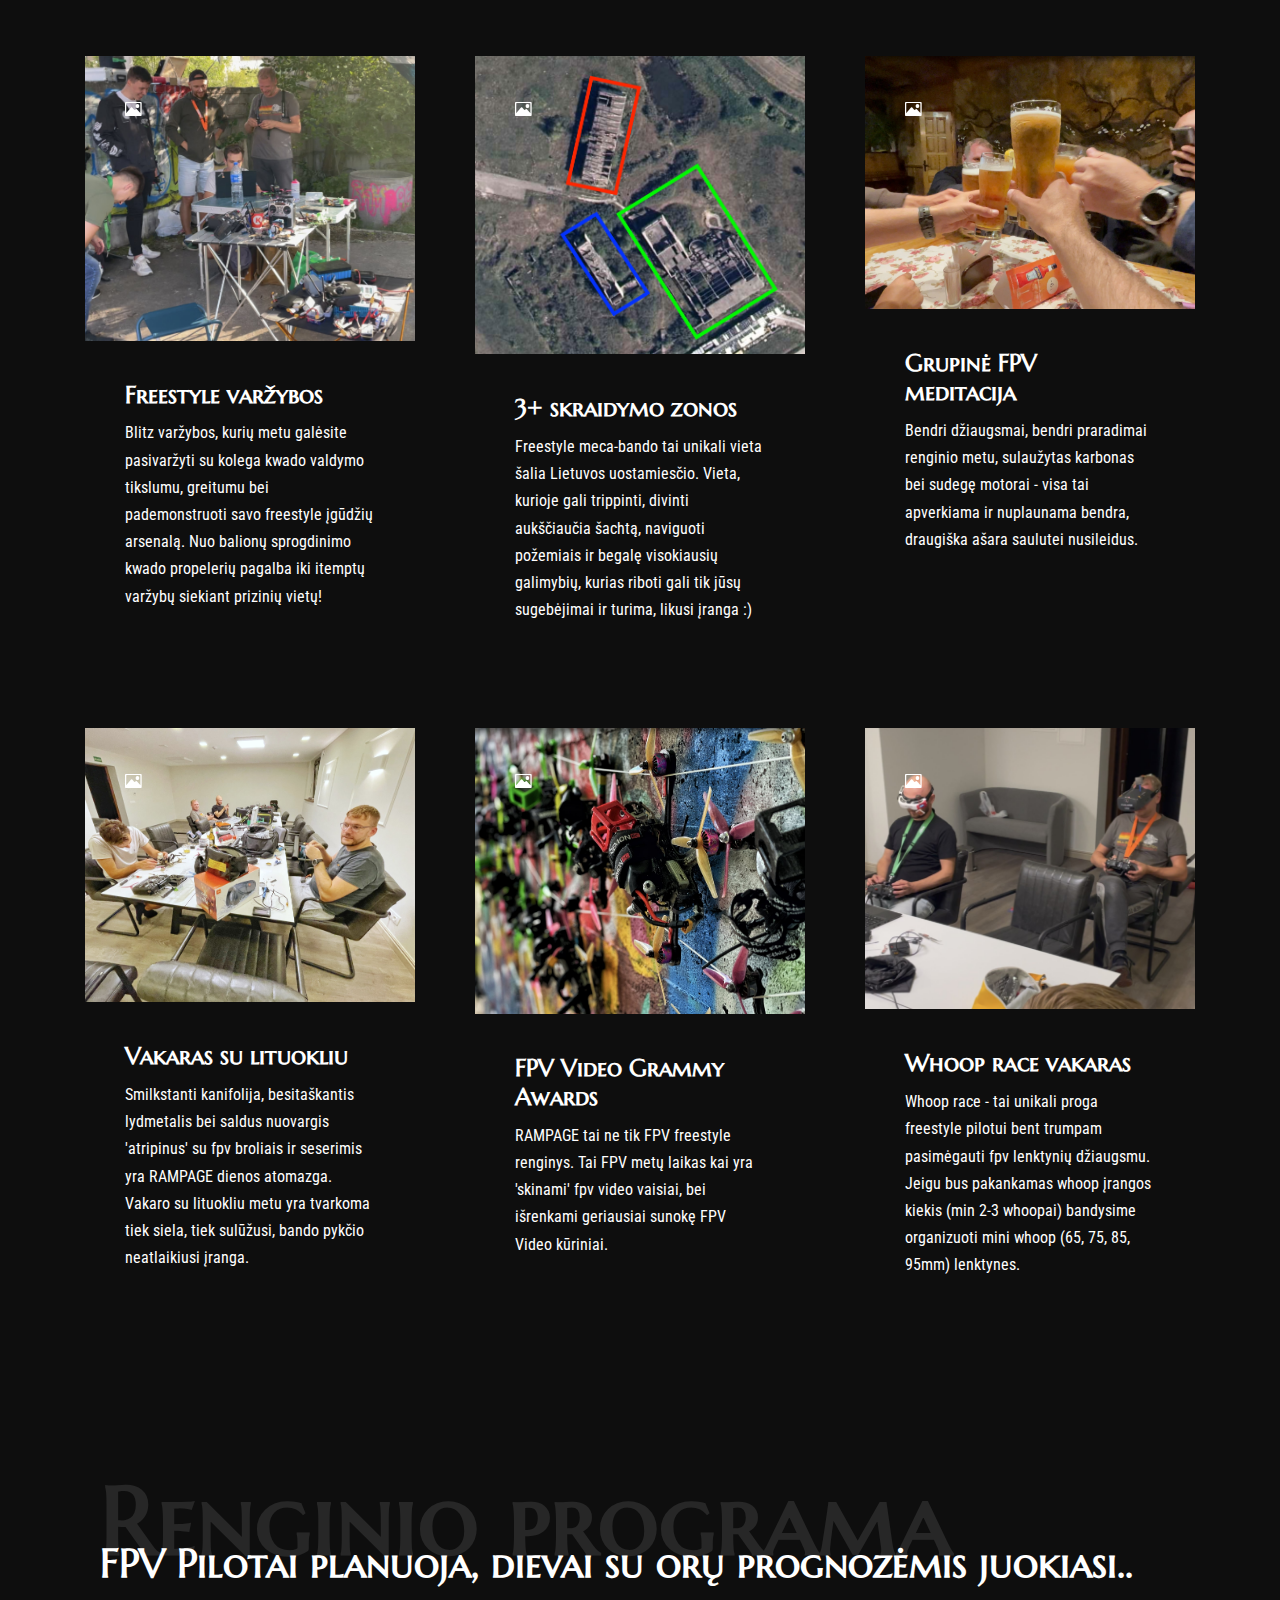
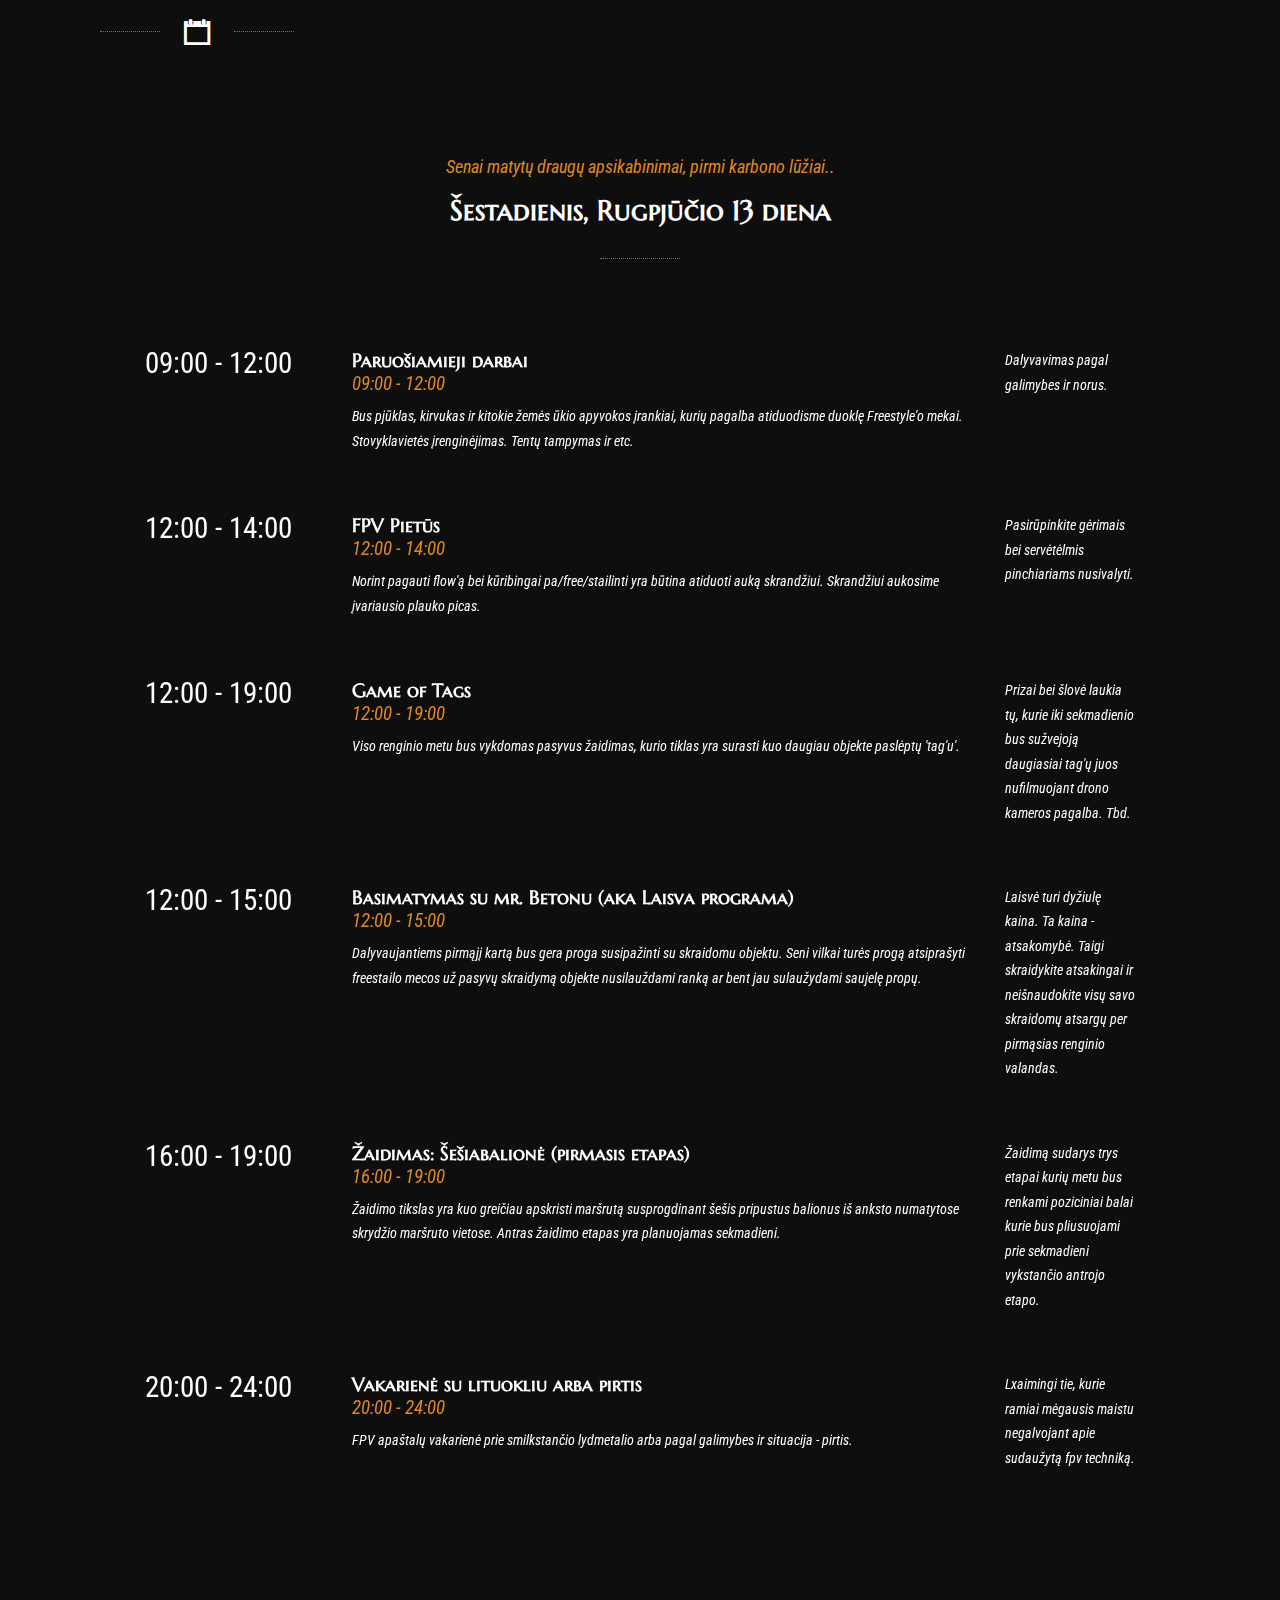
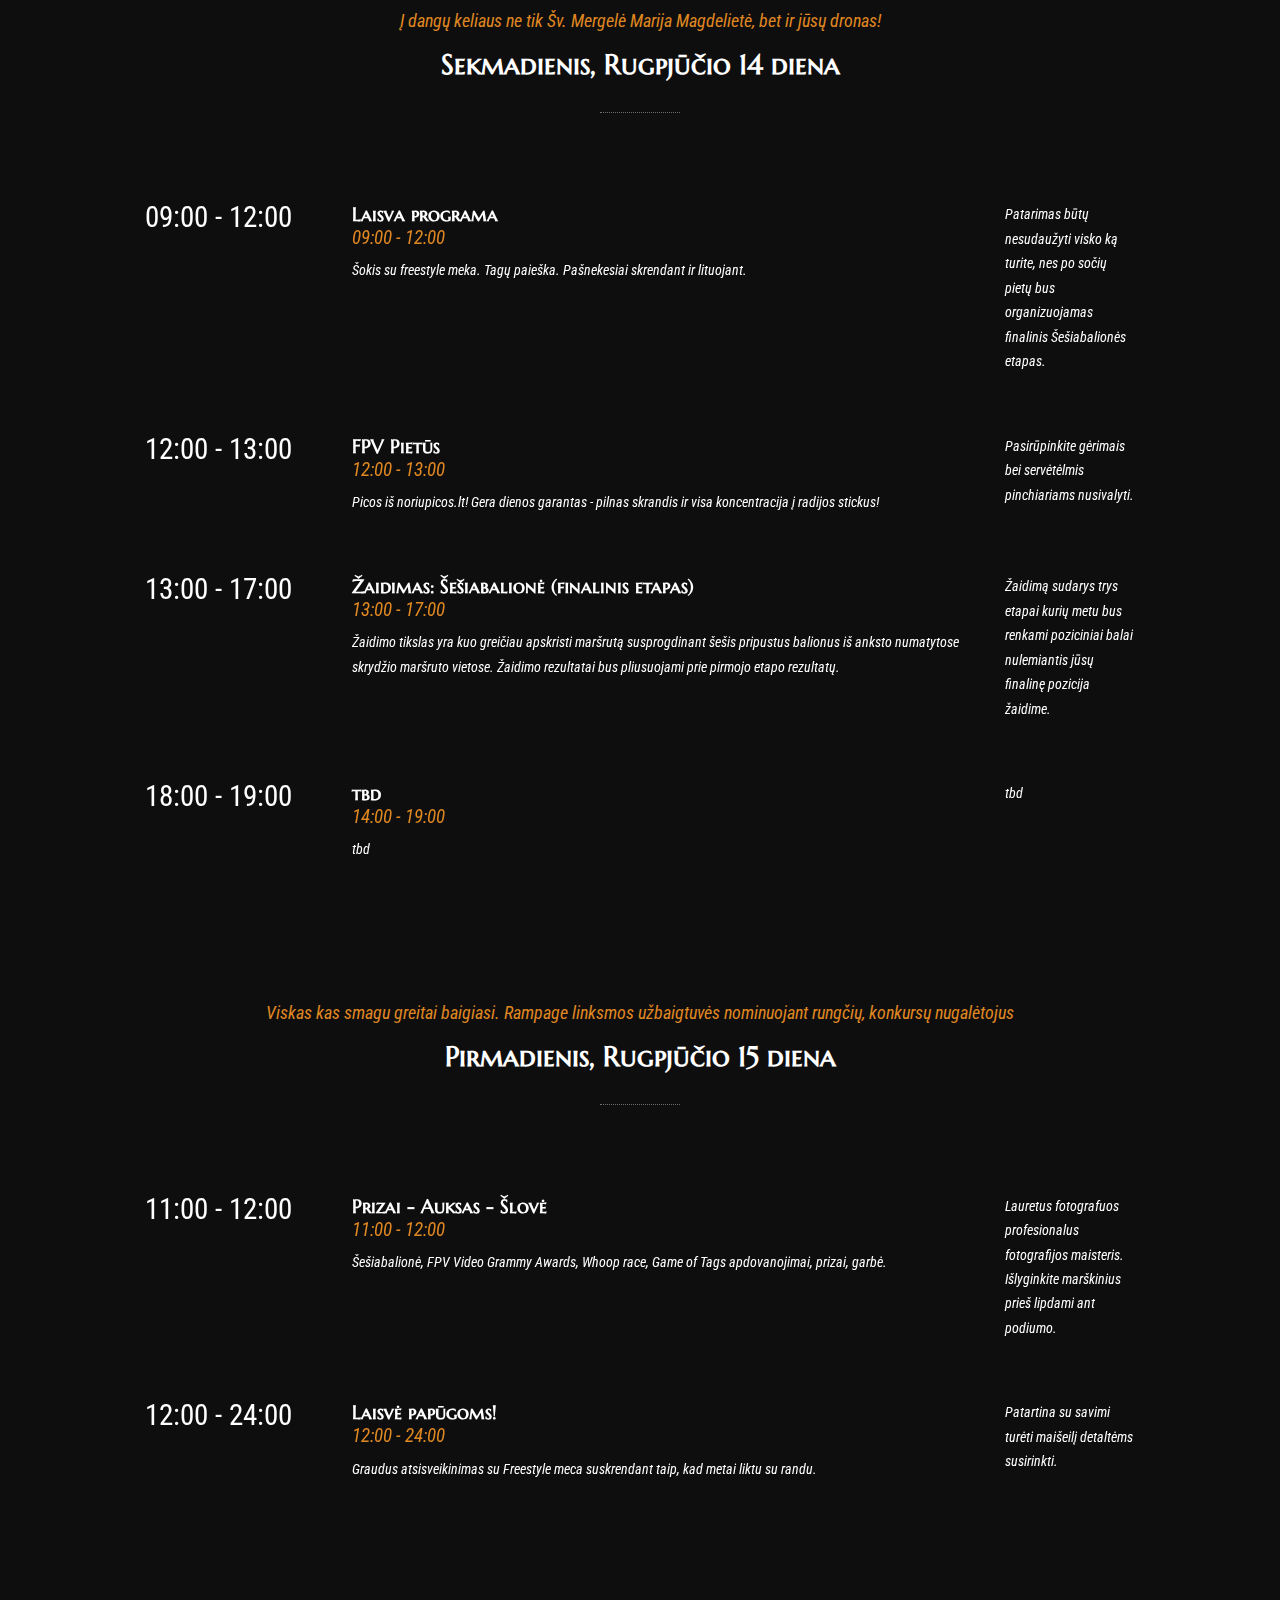
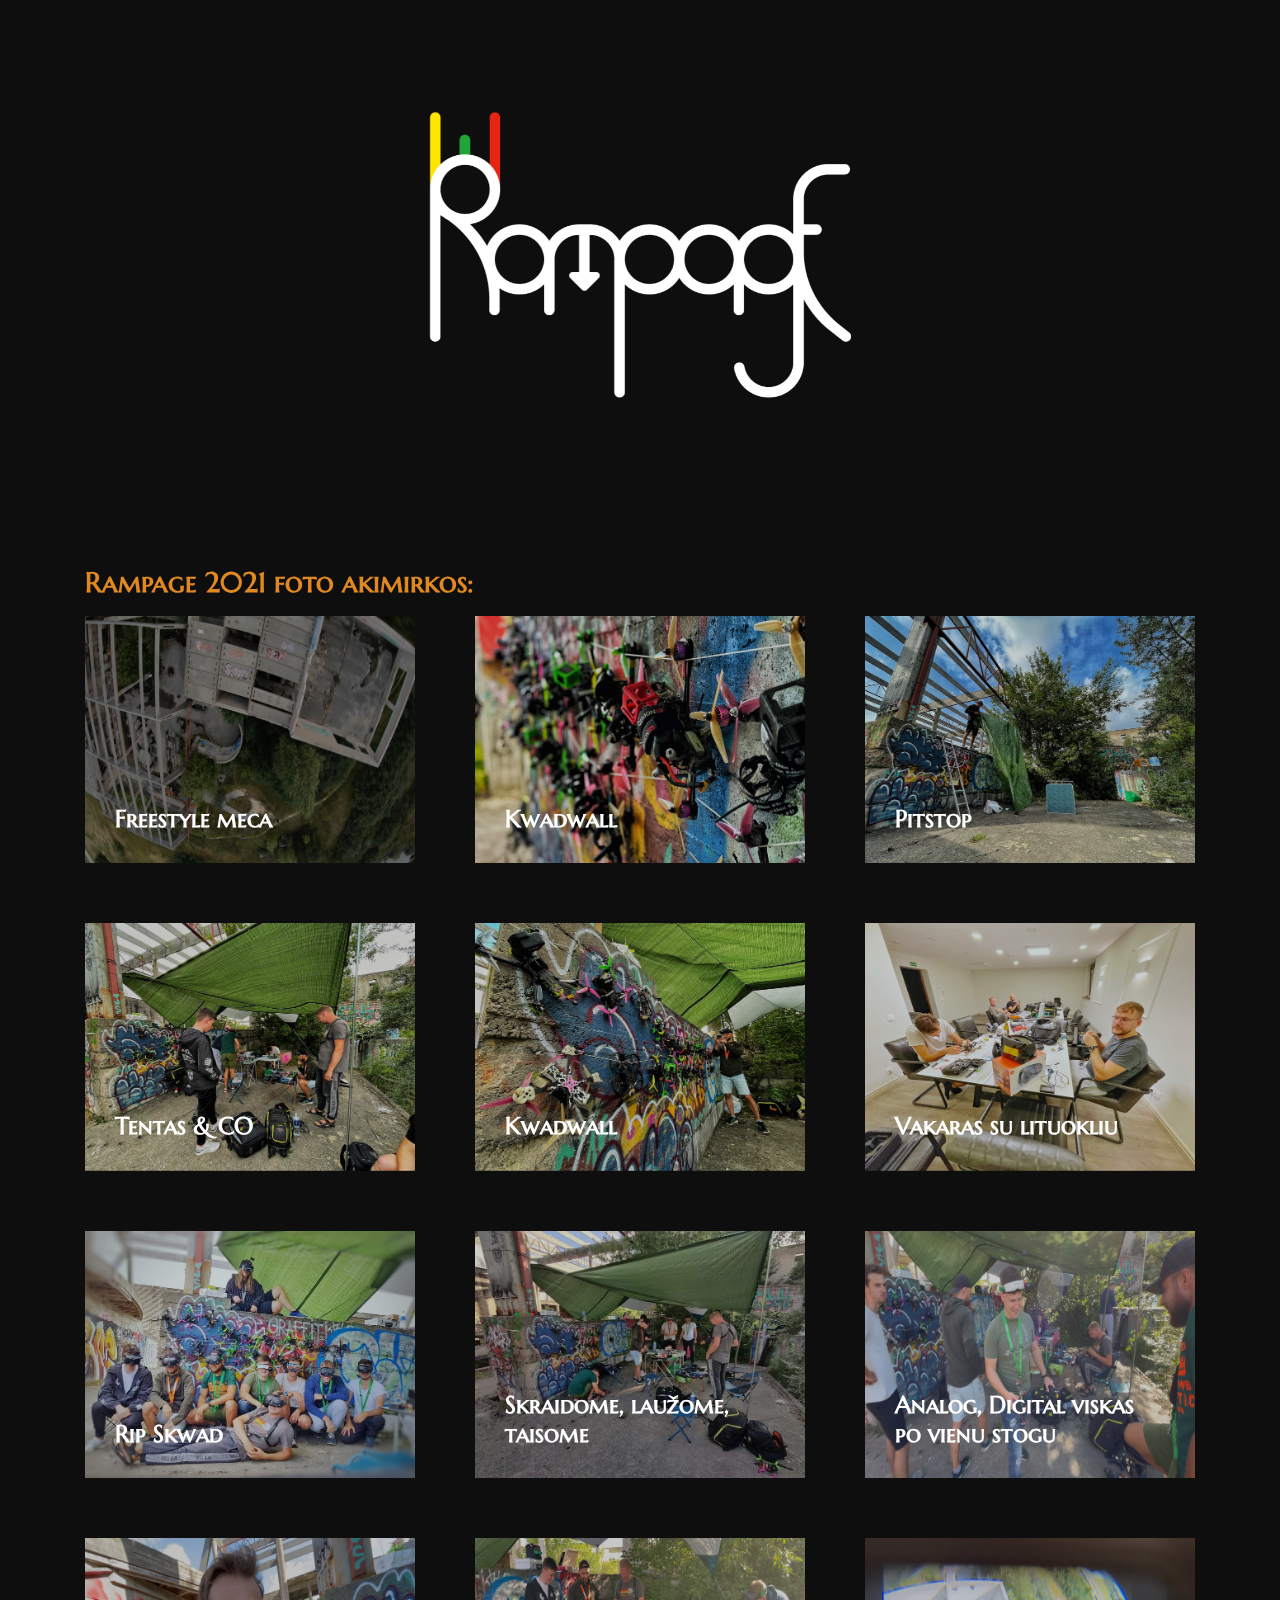
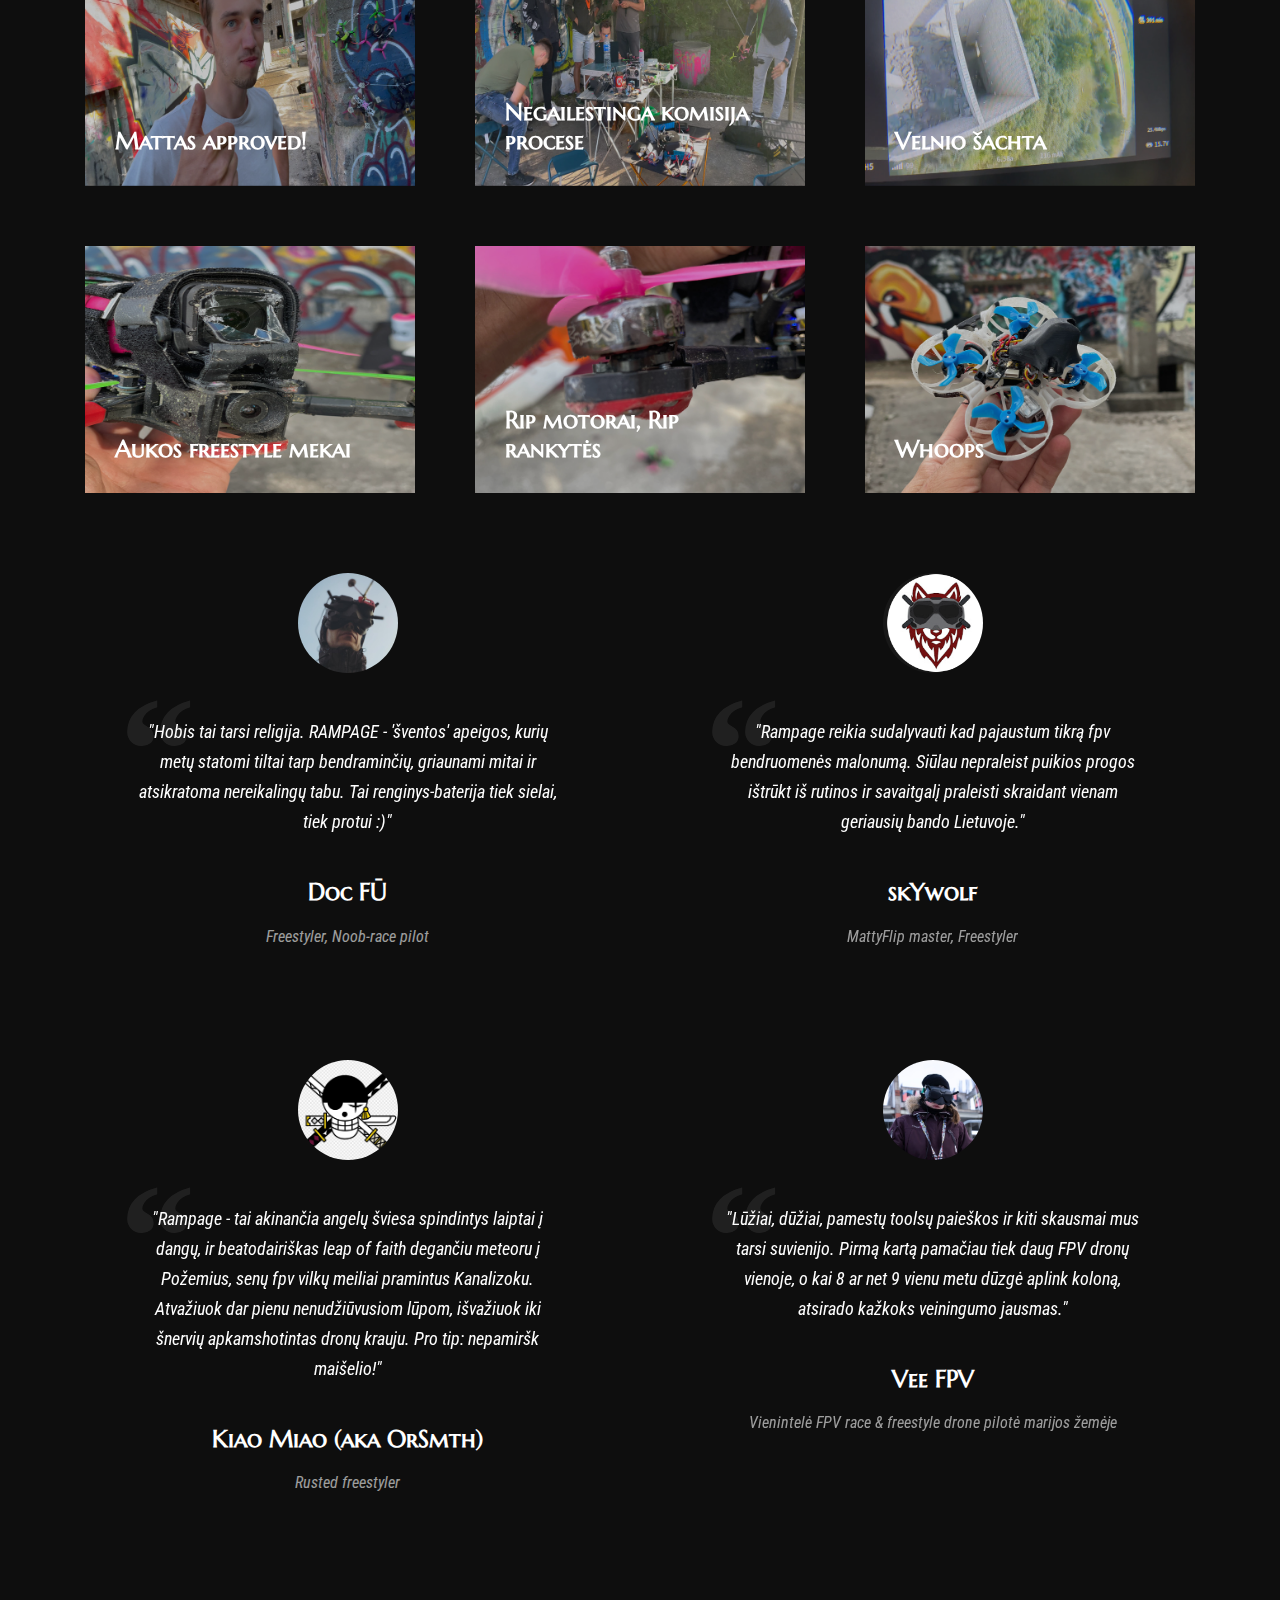
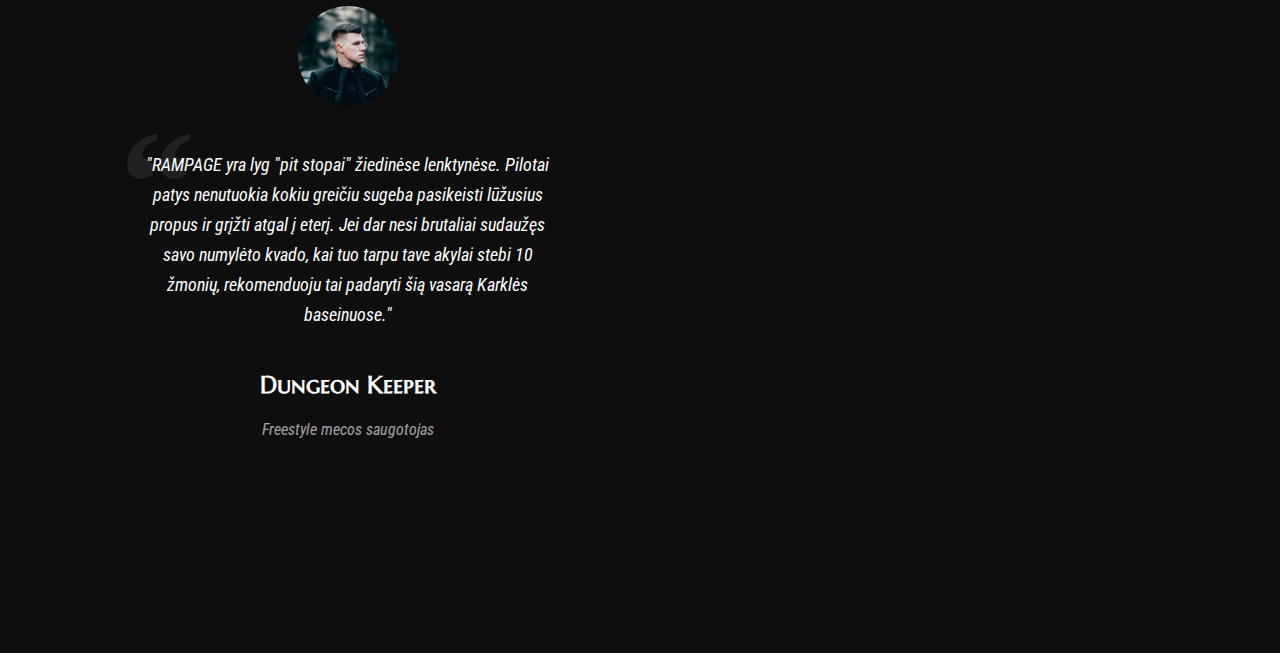
==== commit ac61850c: "testimonial by Mantas added" ====
--- a/index.html
+++ b/index.html
@@ -736,6 +736,16 @@
                             </div>
                             <div class="nk-testimonial-name h4">Vee FPV</div>
                             <div class="nk-testimonial-source">Vienintelė FPV race & freestyle drone pilotė marijos žemėje</div>
+                        </blockquote>
+                    </div>
+                    <div class="col-md-6">
+                        <blockquote class="nk-testimonial-2">
+                            <div class="nk-testimonial-photo" style="background-image: url('mantas.png');"></div>
+                            <div class="nk-testimonial-body">
+                                <em>"RAMPAGE yra lyg "pit stopai" žiedinėse lenktynėse. Pilotai patys nenutuokia kokiu greičiu sugeba pasikeisti lūžusius propus ir grįžti atgal į eterį. Jei dar nesi brutaliai sudaužęs savo numylėto kvado, kai tuo tarpu tave akylai stebi 10 žmonių, rekomenduoju tai padaryti šią vasarą Karklės baseinuose."</em>
+                            </div>
+                            <div class="nk-testimonial-name h4">Dungeon Keeper</div>
+                            <div class="nk-testimonial-source">Freestyle mecos saugotojas</div>
                         </blockquote>
                     </div>
                 </div>
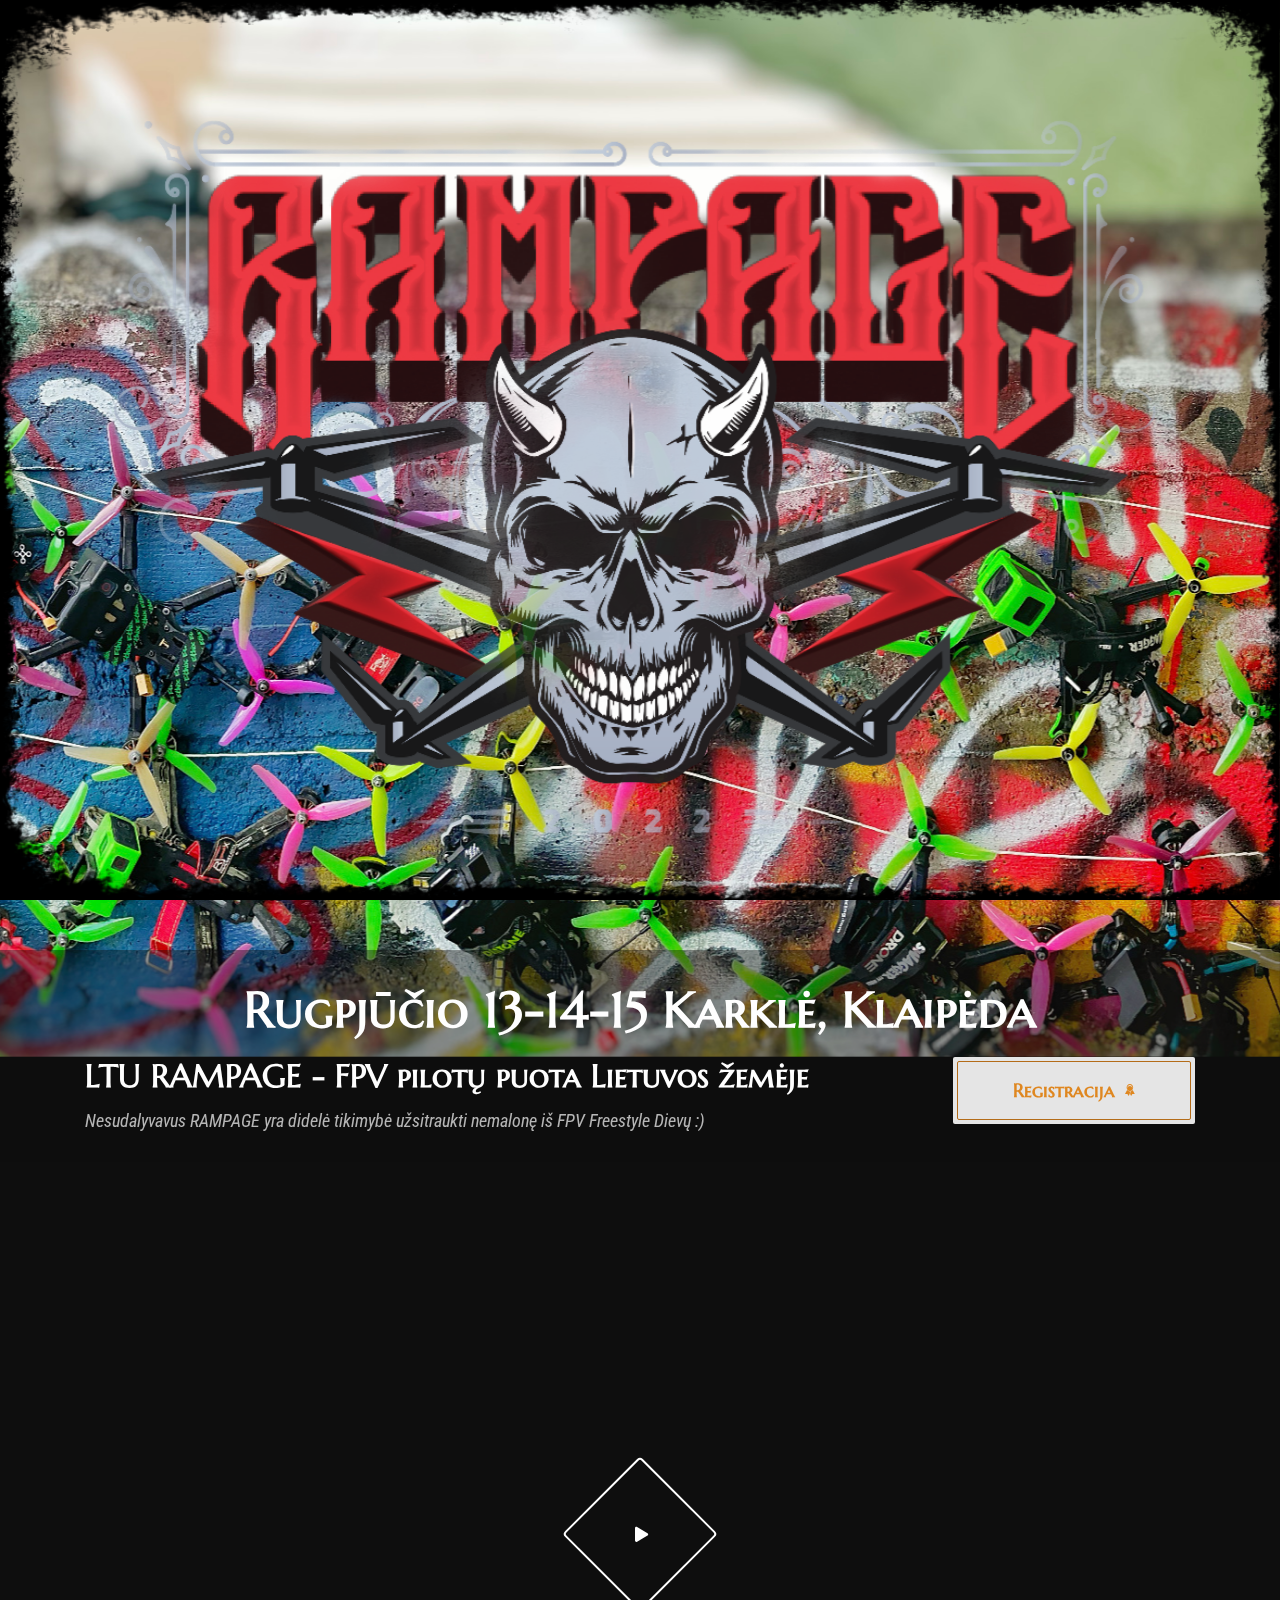
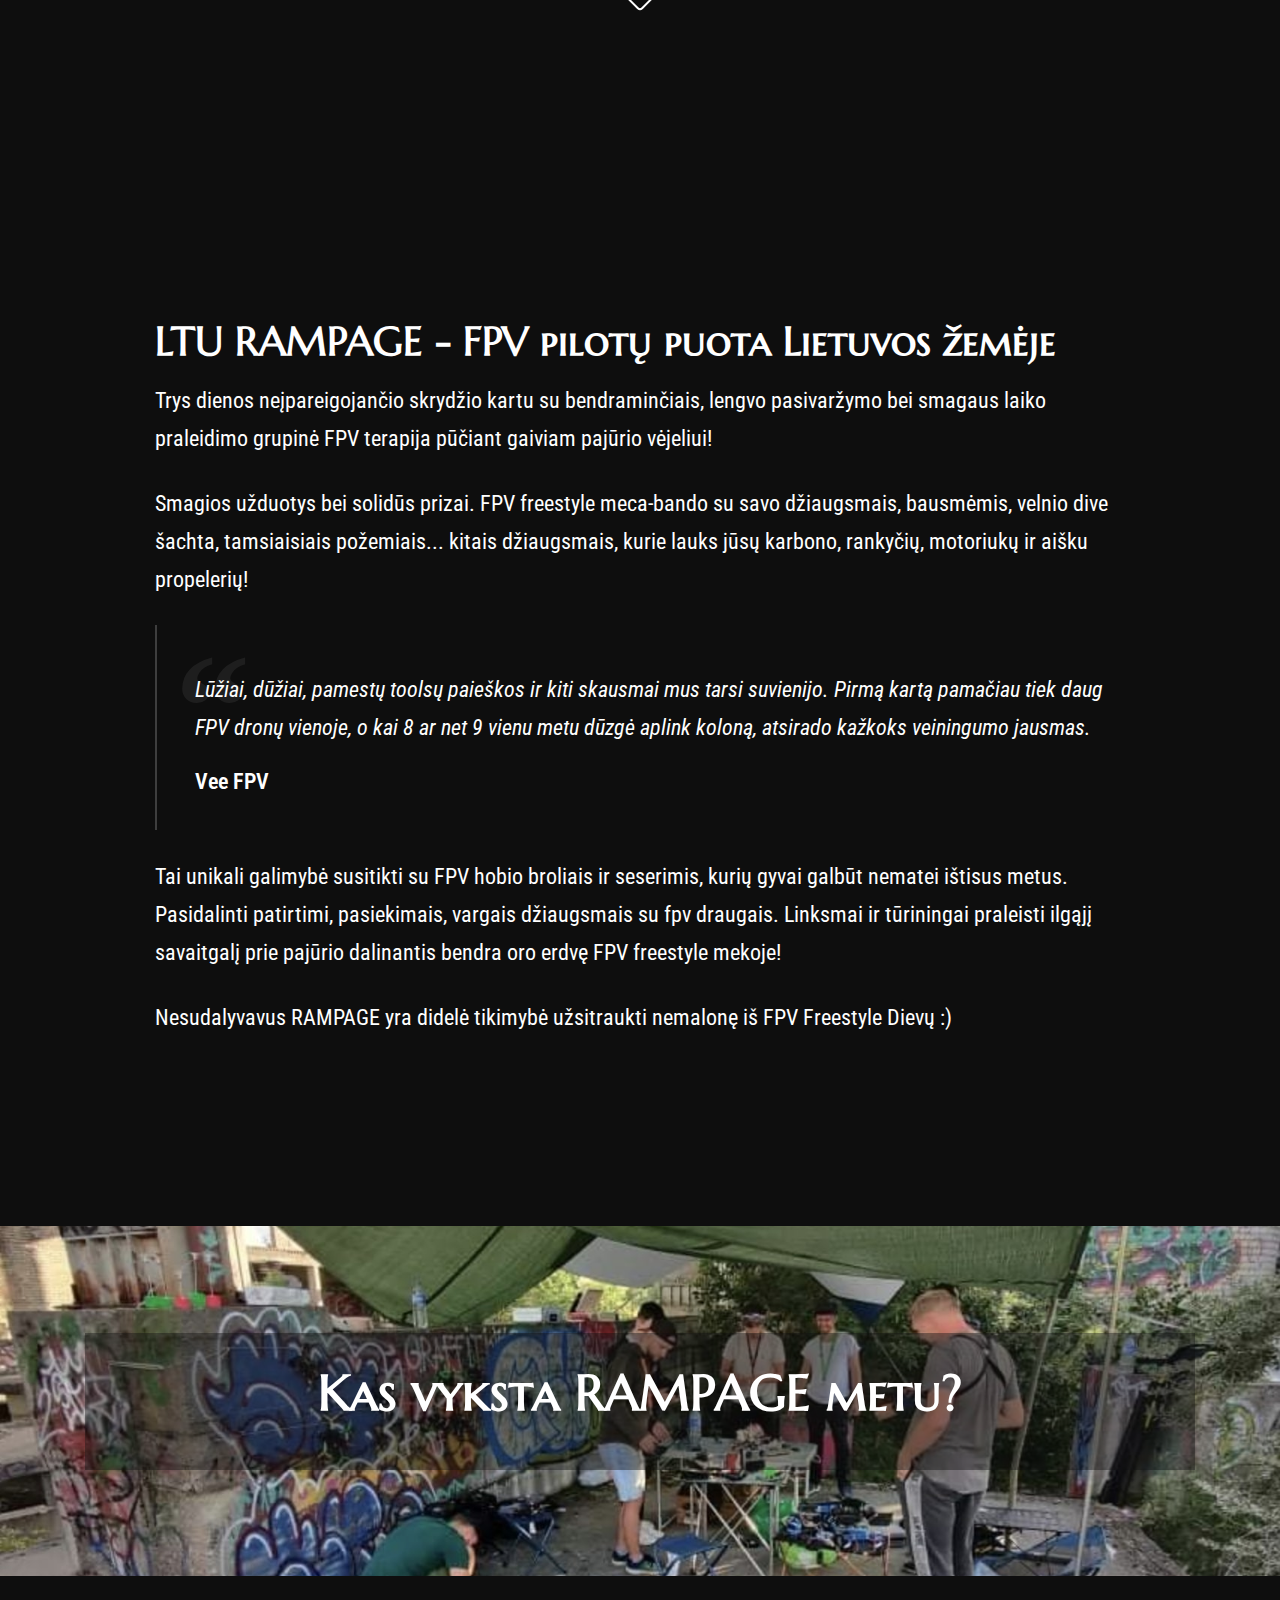
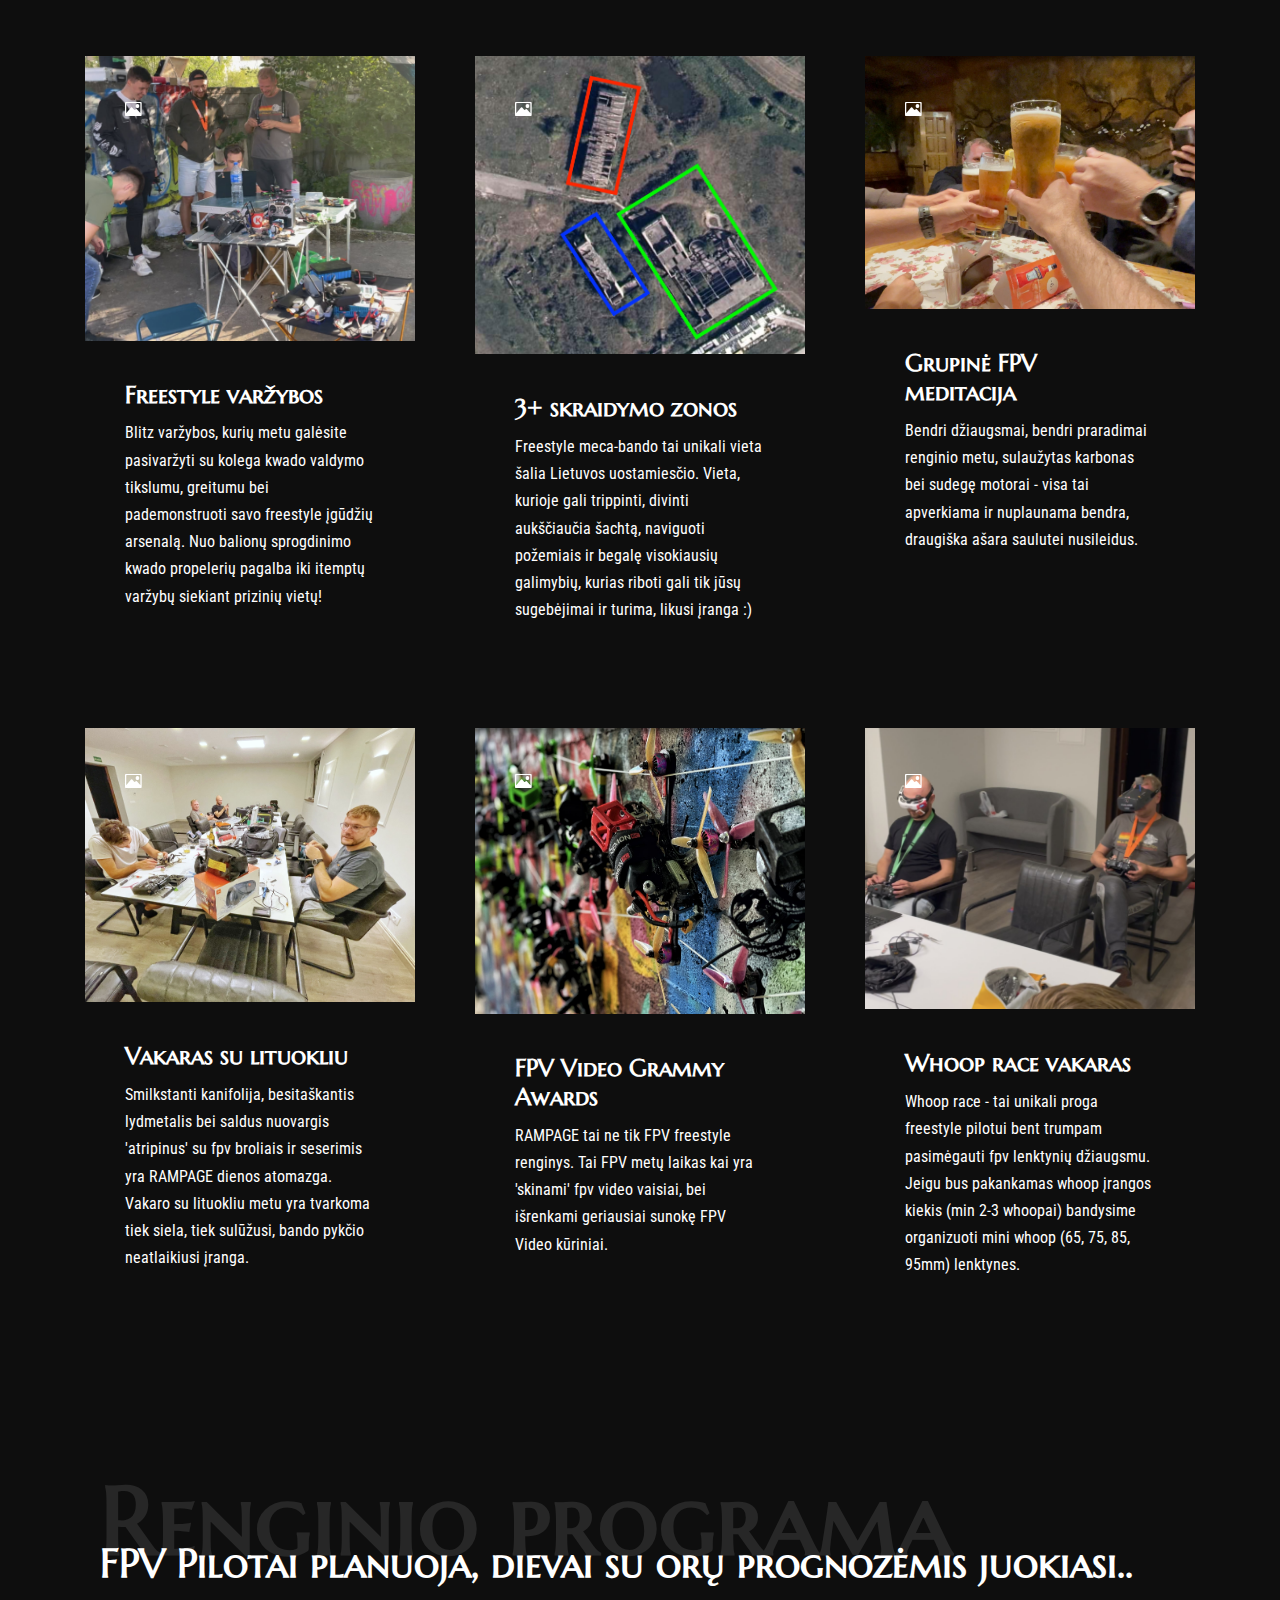
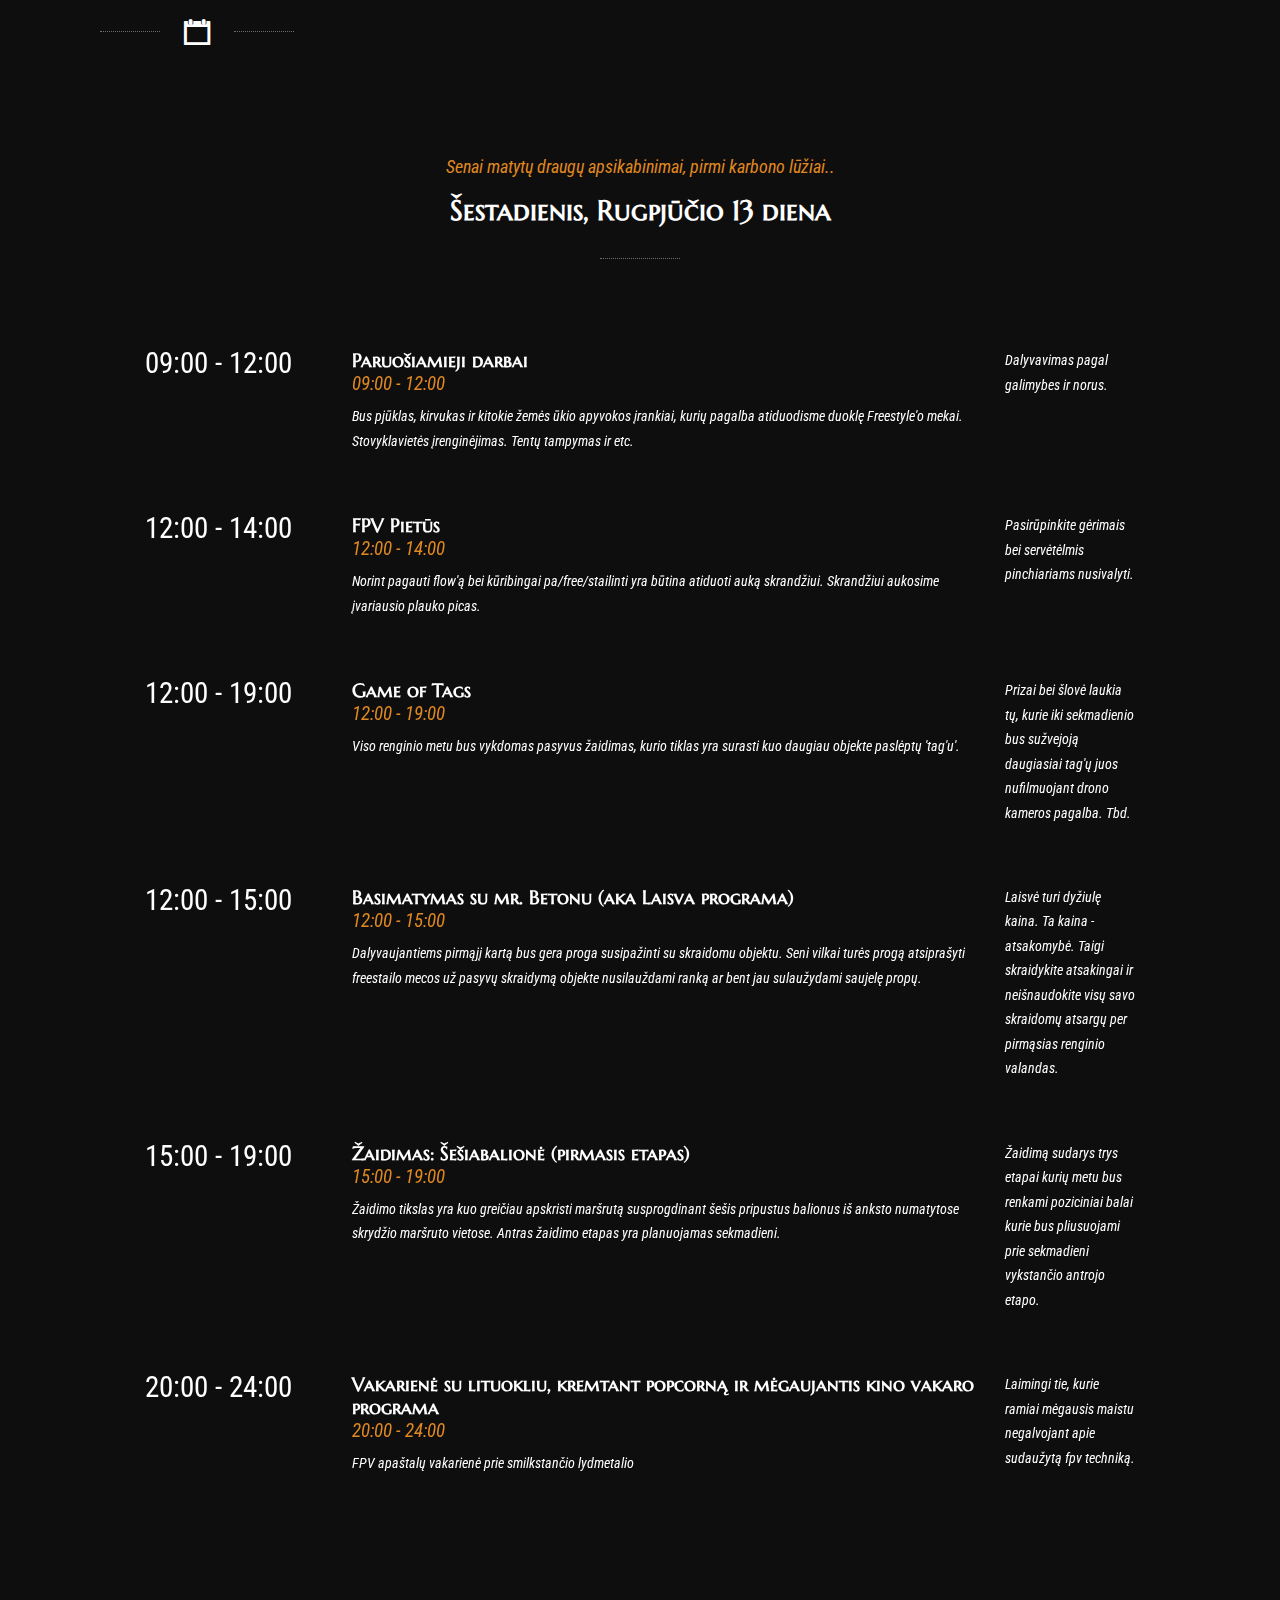
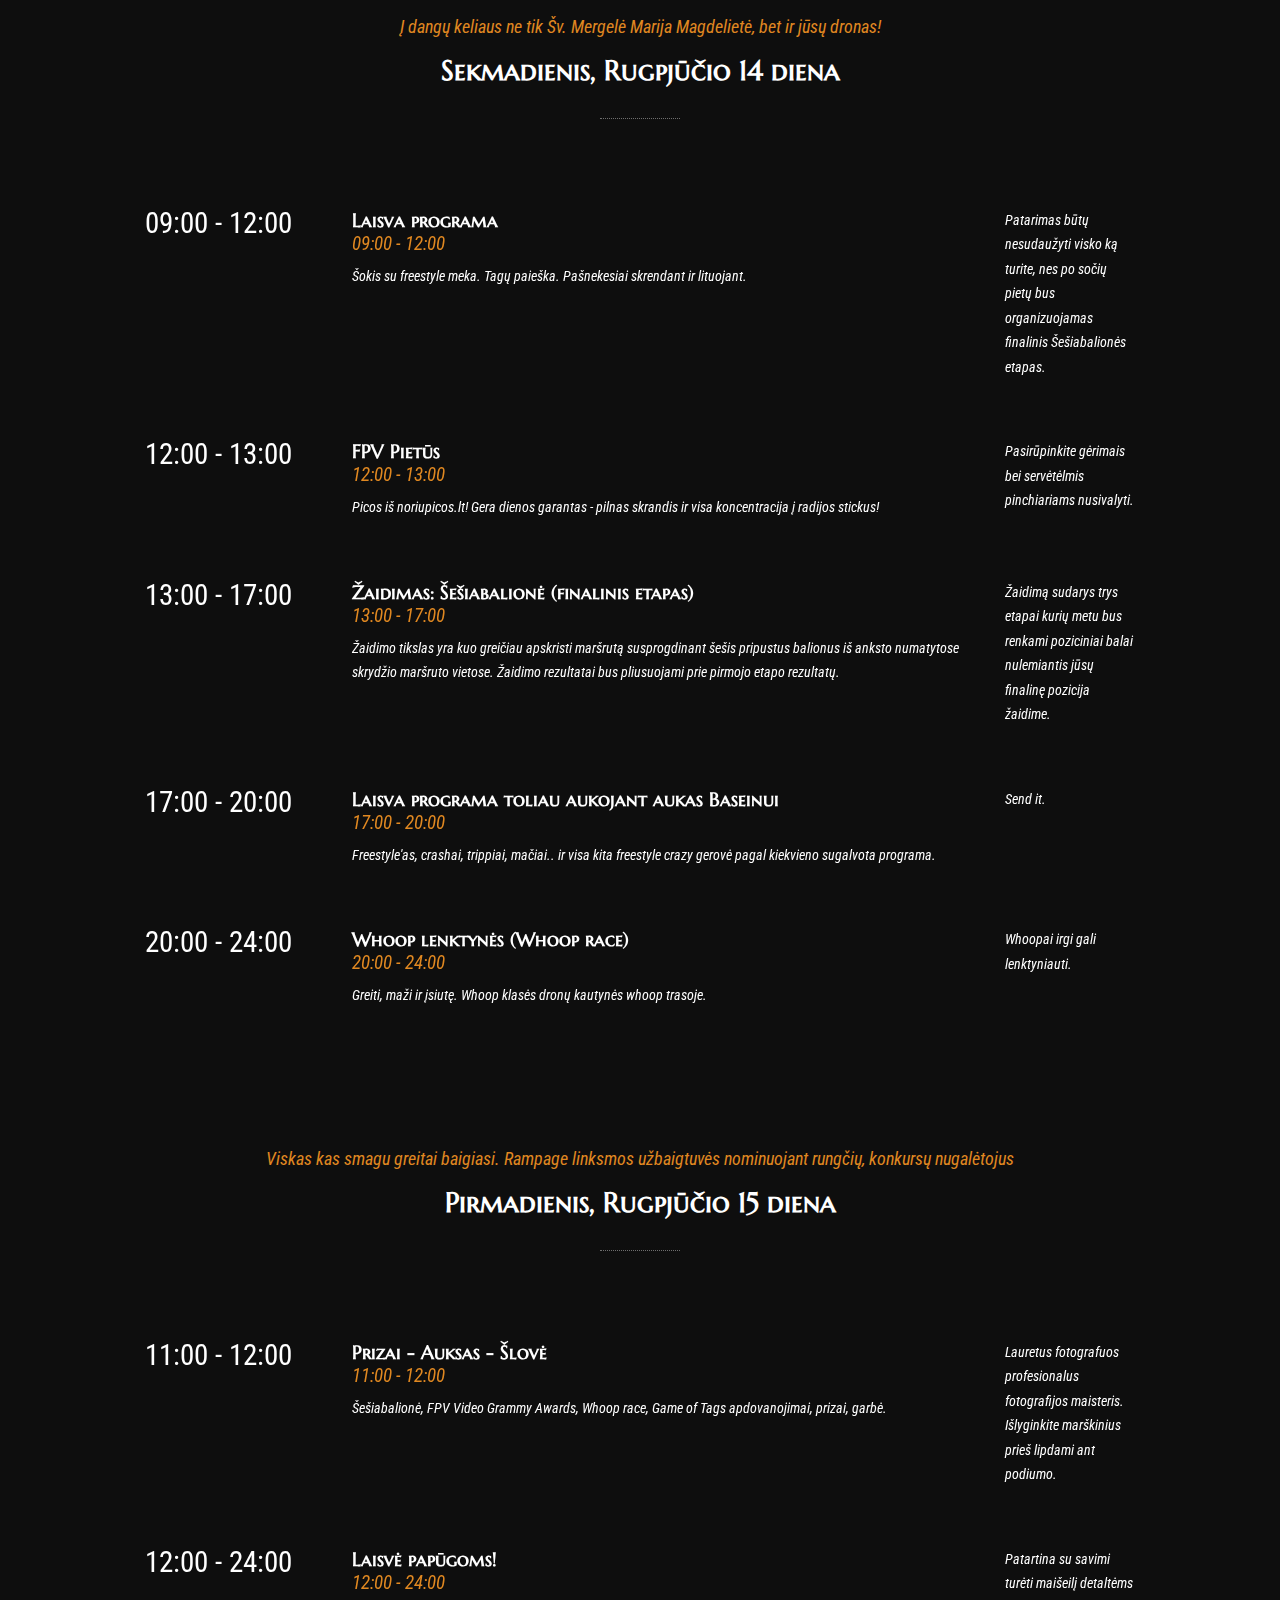
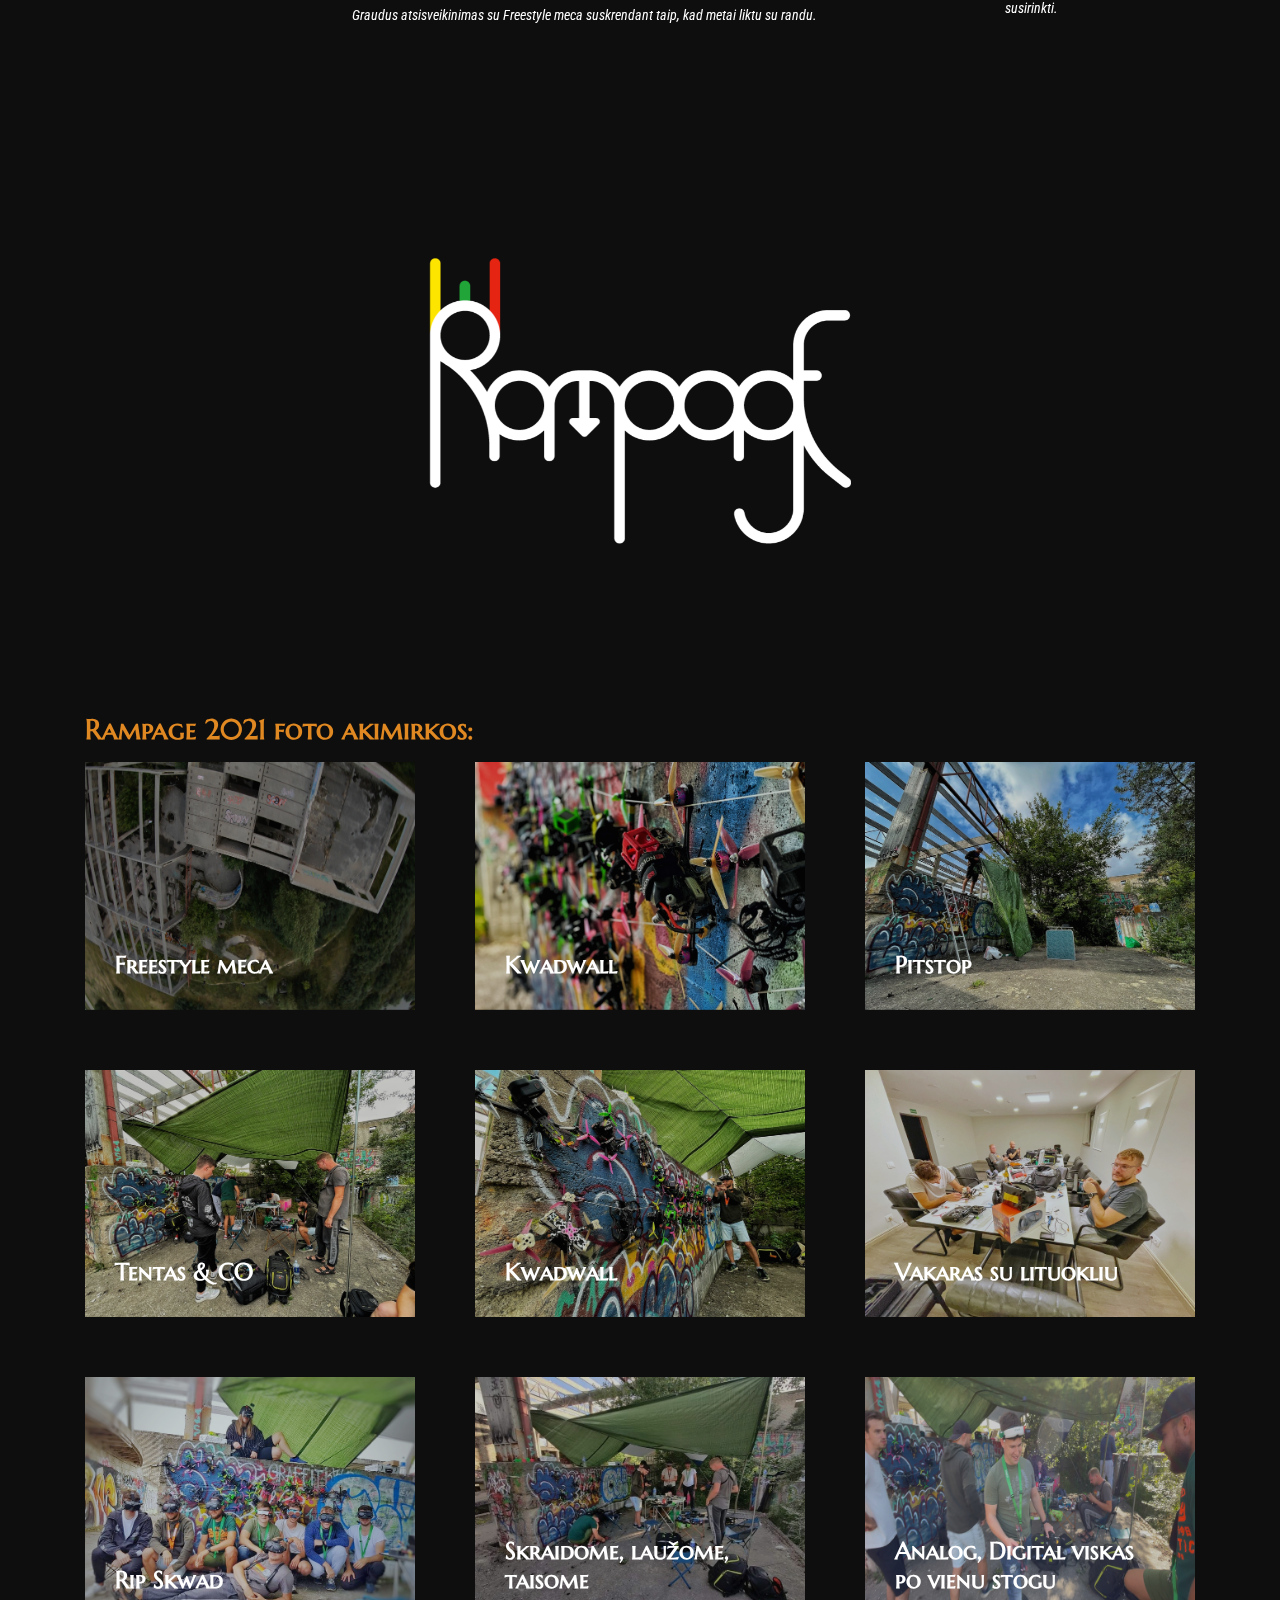
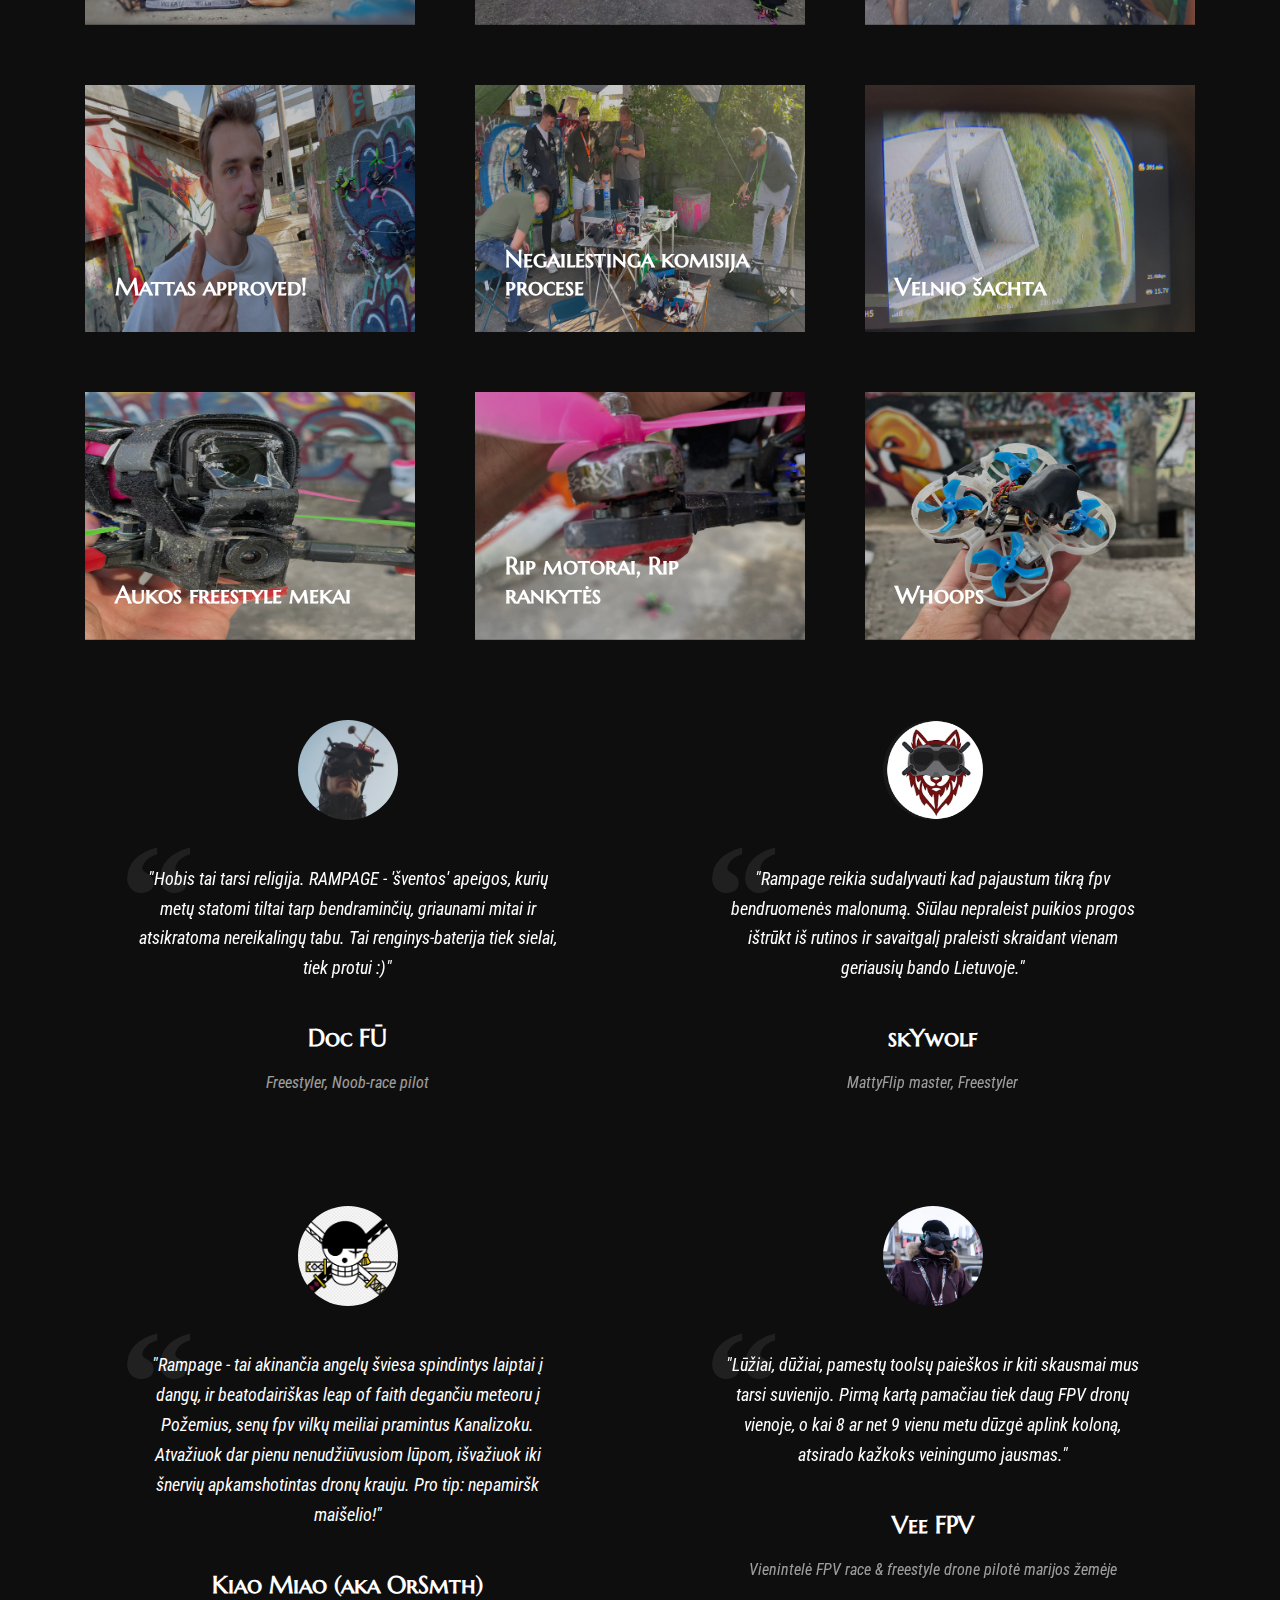
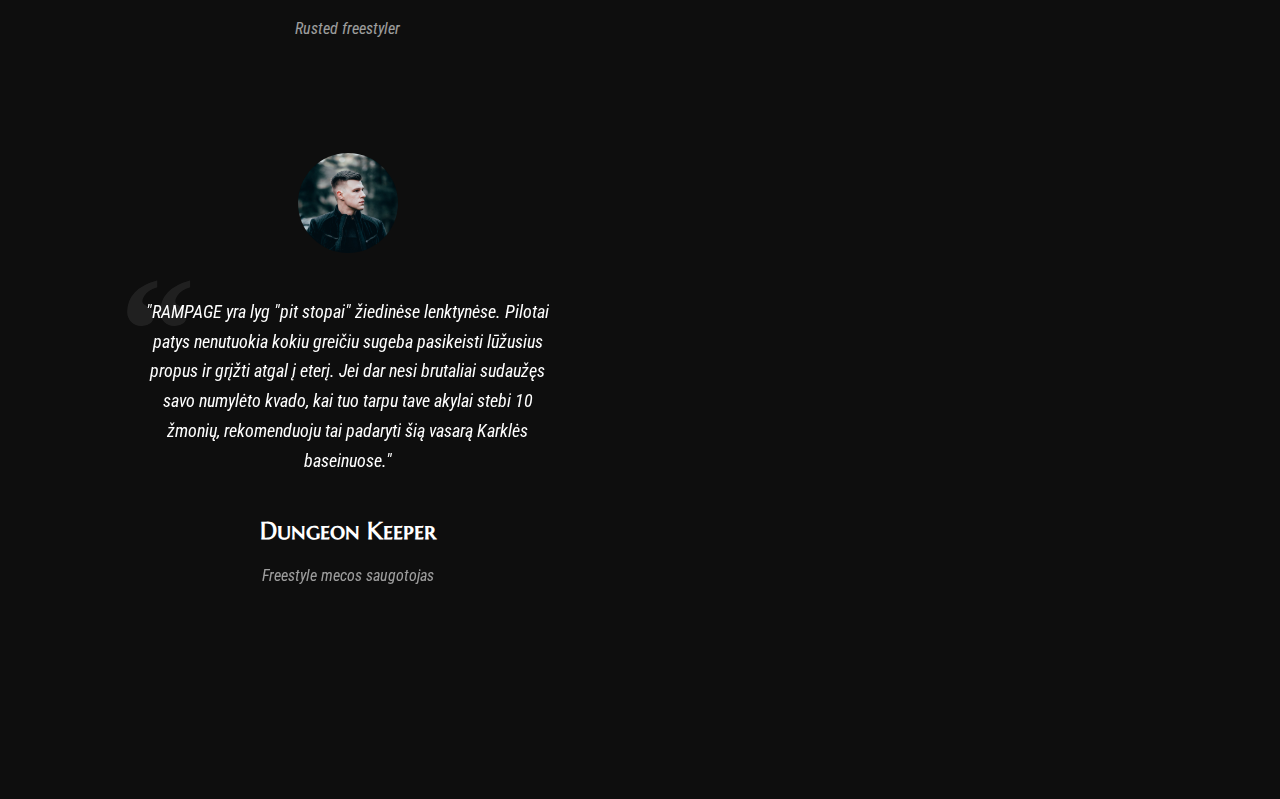
==== commit e98f1540: "agenda updates" ====
--- a/index.html
+++ b/index.html
@@ -52,7 +52,7 @@
 -->
     <body>
         
-        <div class="nk-page-background op-5" data-video="https://youtu.be/hkL0IQUJo0I" data-video-loop="true" data-video-mute="true" data-video-volume="0" data-video-start-time="0" data-video-end-time="0" data-video-pause-on-page-leave="true" style="background-image: url('assets/images/page-background.jpg');"></div>
+        <div class="nk-page-background op-5" data-video="https://youtu.be/t2X3TTtGK7I" data-video-loop="true" data-video-mute="true" data-video-volume="0" data-video-start-time="0" data-video-end-time="0" data-video-pause-on-page-leave="true" style="background-image: url('assets/images/page-background.jpg');"></div>
         <!-- END: Page Background -->
         <!--
     START: Page Audio Background
@@ -382,11 +382,11 @@
                         </li>
                         <li>
                             <div class="nk-forum-icon">
-                                <span class="nk-forum-count">16:00 - 19:00</span>
+                                <span class="nk-forum-count">15:00 - 19:00</span>
                             </div>
                             <div class="nk-forum-title">
                                 <h3><a href="forum-topics.html">Žaidimas: Šešiabalionė (pirmasis etapas)</a></h3>
-                                <h4 class="nk-sub-title">16:00 - 19:00</h4>
+                                <h4 class="nk-sub-title">15:00 - 19:00</h4>
                                 <div class="nk-forum-title-sub">Žaidimo tikslas yra kuo greičiau apskristi maršrutą susprogdinant šešis pripustus balionus iš anksto numatytose skrydžio maršruto vietose. Antras žaidimo etapas yra planuojamas sekmadieni.</div>
                             </div>
                             <div class="nk-forum-activity">
@@ -398,12 +398,12 @@
                                 <span class="nk-forum-count">20:00 - 24:00</span>
                             </div>
                             <div class="nk-forum-title">
-                                <h3><a href="forum-topics.html">Vakarienė su lituokliu arba pirtis</a></h3>
+                                <h3><a href="forum-topics.html">Vakarienė su lituokliu, kremtant popcorną ir mėgaujantis kino vakaro programa</a></h3>
                                 <h4 class="nk-sub-title">20:00 - 24:00</h4>
-                                <div class="nk-forum-title-sub">FPV apaštalų vakarienė prie smilkstančio lydmetalio arba pagal galimybes ir situacija - pirtis.</div>
-                            </div>
-                            <div class="nk-forum-activity">
-                                <div class="nk-forum-activity-date"> Lxaimingi tie, kurie ramiai mėgausis maistu negalvojant apie sudaužytą fpv techniką.</div>
+                                <div class="nk-forum-title-sub">FPV apaštalų vakarienė prie smilkstančio lydmetalio</div>
+                            </div>
+                            <div class="nk-forum-activity">
+                                <div class="nk-forum-activity-date"> Laimingi tie, kurie ramiai mėgausis maistu negalvojant apie sudaužytą fpv techniką.</div>
                             </div>
                         </li>
                     </ul>
@@ -463,15 +463,28 @@
                         </li>
                         <li>
                             <div class="nk-forum-icon">
-                                <span class="nk-forum-count">18:00 - 19:00</span>
-                            </div>
-                            <div class="nk-forum-title">
-                                <h3><a href="forum-topics.html">tbd</a></h3>
-                                <h4 class="nk-sub-title">14:00 - 19:00</h4>
-                                <div class="nk-forum-title-sub">tbd</div>
-                            </div>
-                            <div class="nk-forum-activity">
-                                <div class="nk-forum-activity-date"> tbd</div>
+                                <span class="nk-forum-count">17:00 - 20:00</span>
+                            </div>
+                            <div class="nk-forum-title">
+                                <h3><a href="forum-topics.html">Laisva programa toliau aukojant aukas Baseinui</a></h3>
+                                <h4 class="nk-sub-title">17:00 - 20:00</h4>
+                                <div class="nk-forum-title-sub">Freestyle'as, crashai, trippiai, mačiai.. ir visa kita freestyle crazy gerovė pagal kiekvieno sugalvota programa.</div>
+                            </div>
+                            <div class="nk-forum-activity">
+                                <div class="nk-forum-activity-date"> Send it.</div>
+                            </div>
+                        </li>
+                        <li>
+                            <div class="nk-forum-icon">
+                                <span class="nk-forum-count">20:00 - 24:00</span>
+                            </div>
+                            <div class="nk-forum-title">
+                                <h3><a href="forum-topics.html">Whoop lenktynės (Whoop race)</a></h3>
+                                <h4 class="nk-sub-title">20:00 - 24:00</h4>
+                                <div class="nk-forum-title-sub">Greiti, maži ir įsiutę. Whoop klasės dronų kautynės whoop trasoje.</div>
+                            </div>
+                            <div class="nk-forum-activity">
+                                <div class="nk-forum-activity-date"> Whoopai irgi gali lenktyniauti.</div>
                             </div>
                         </li>
                     </ul>
